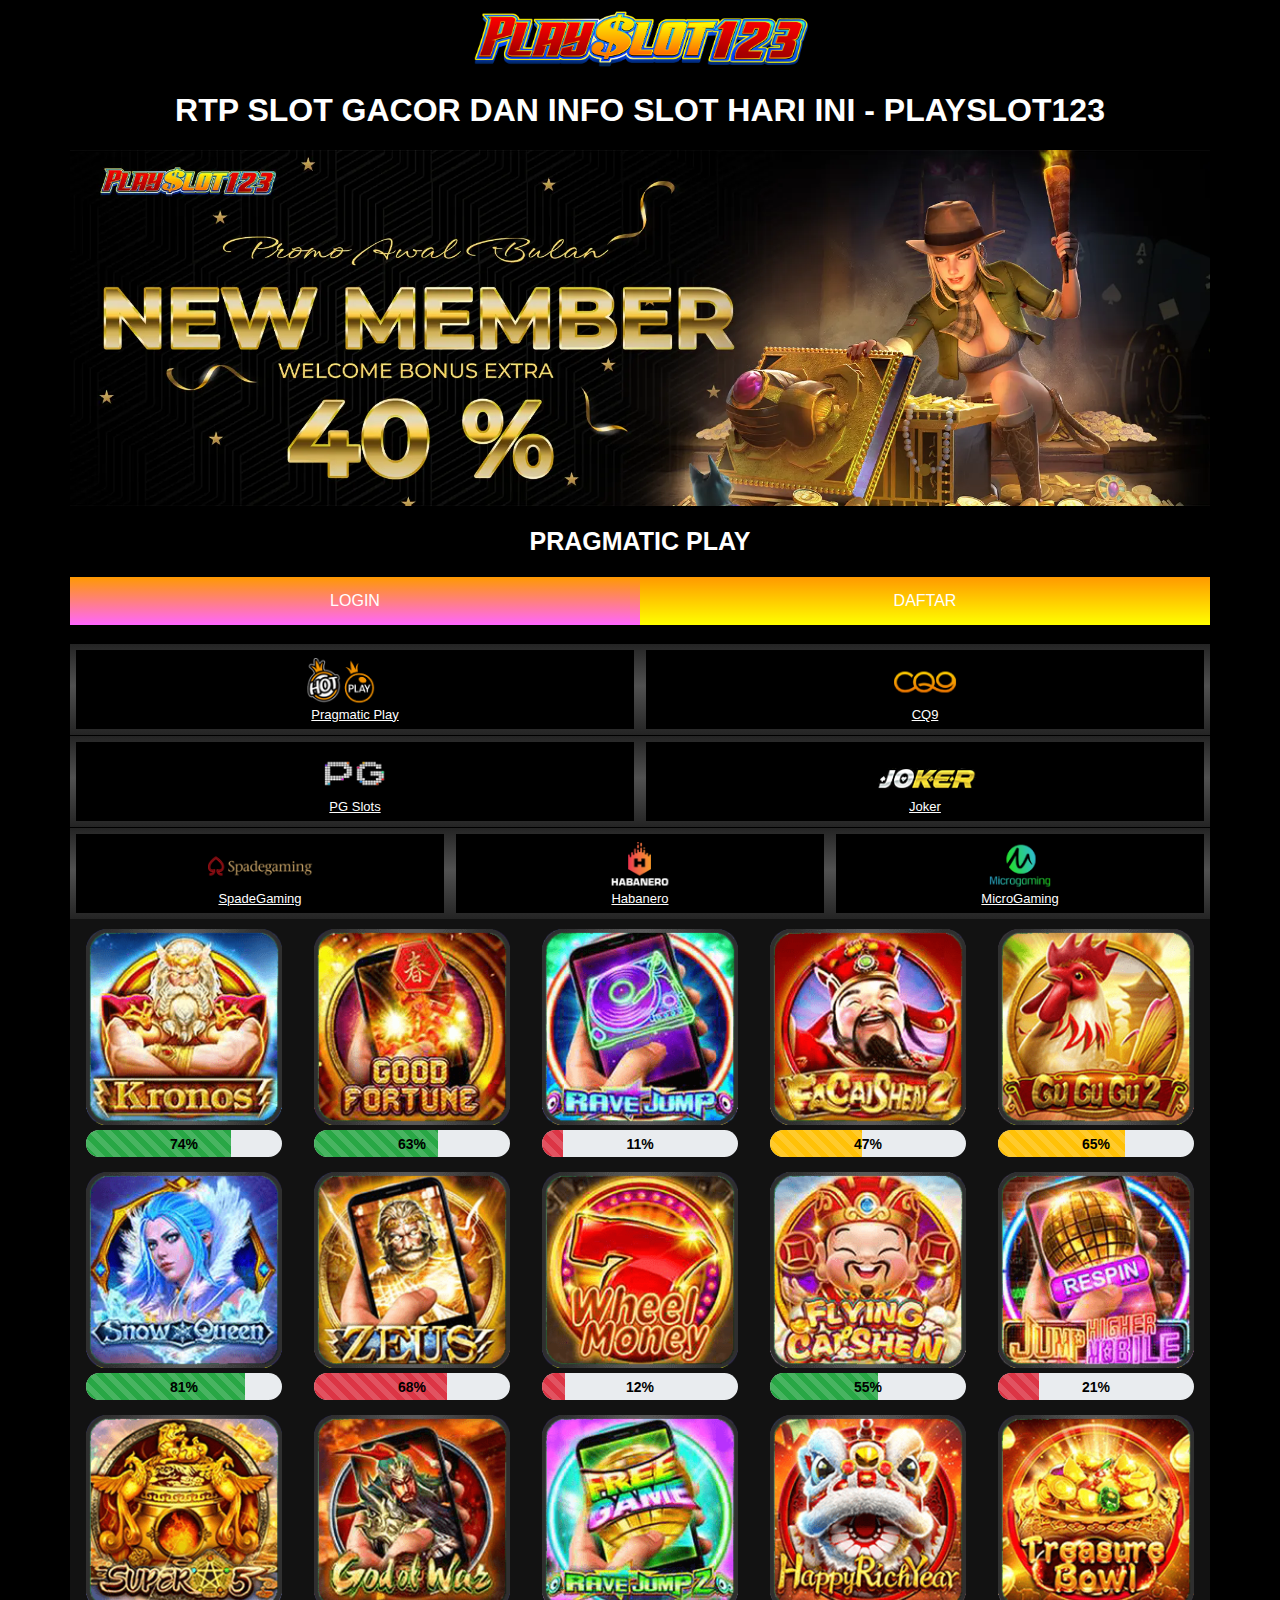
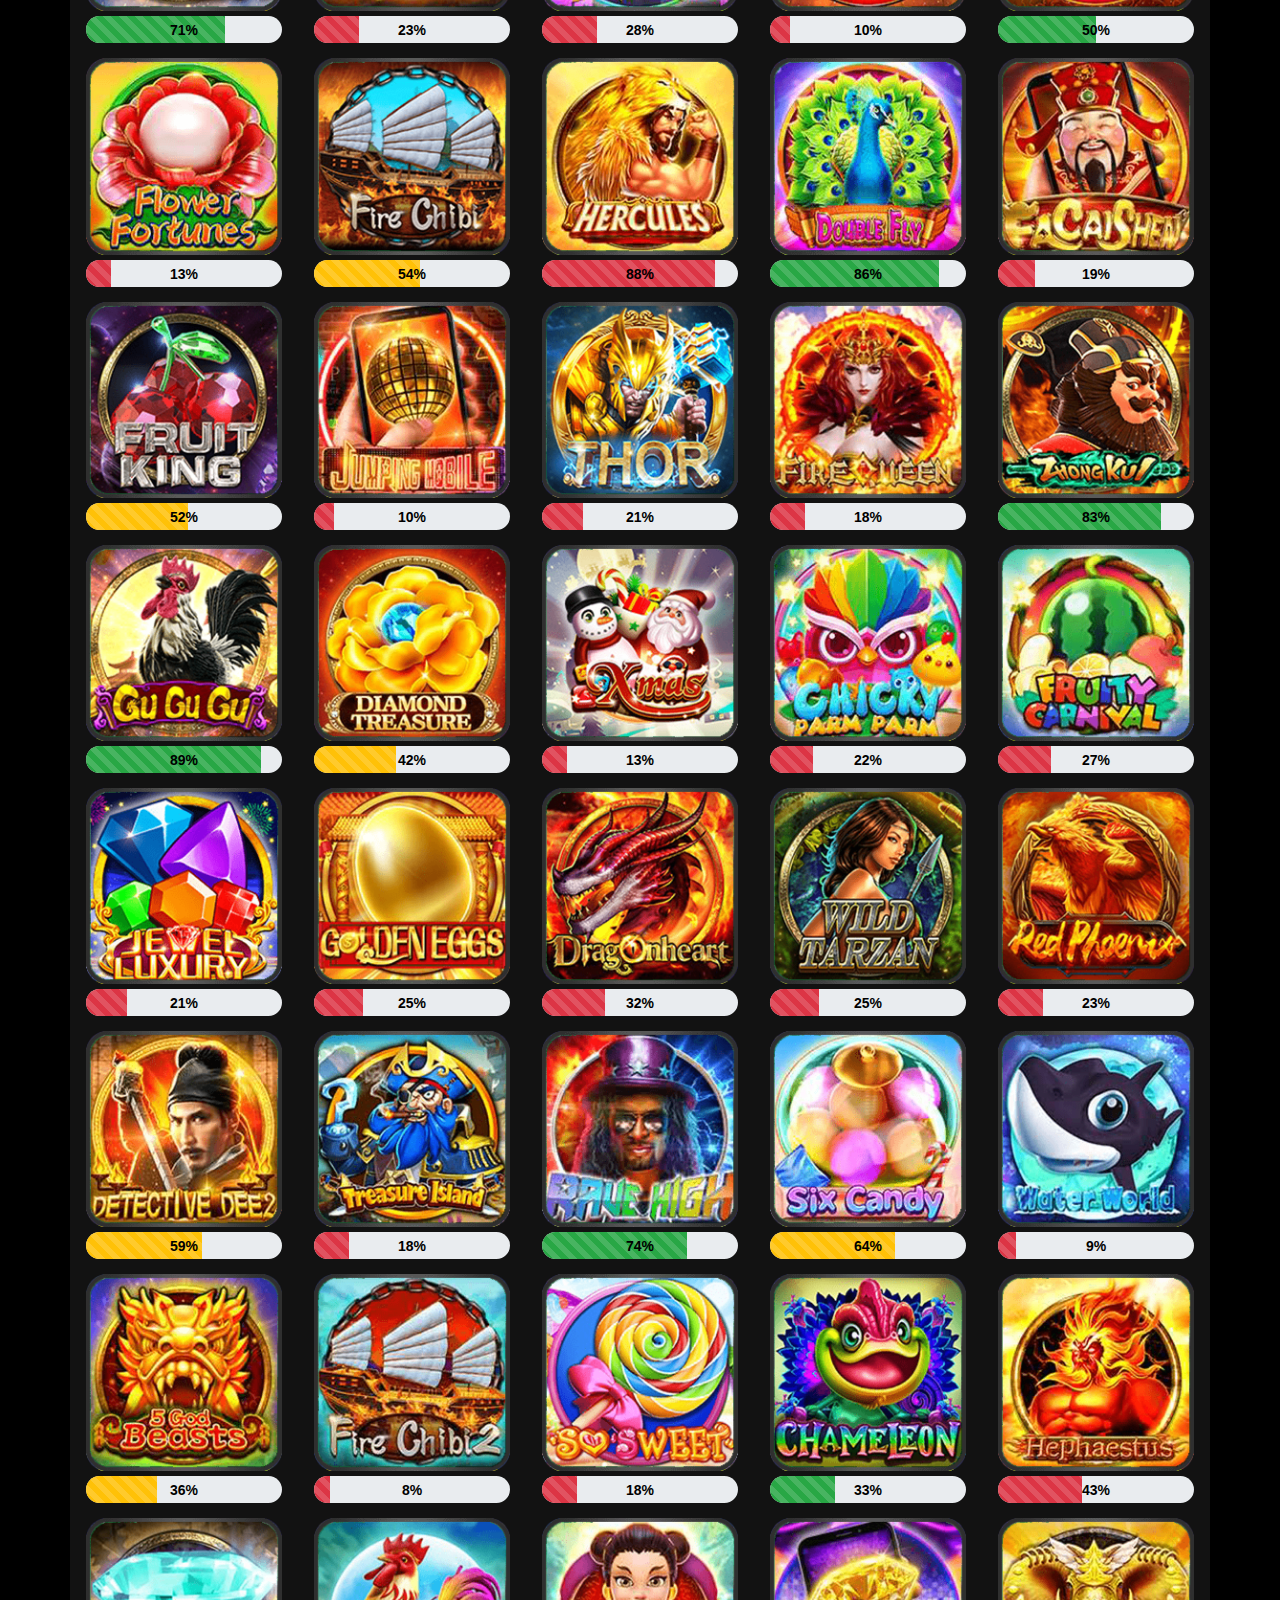
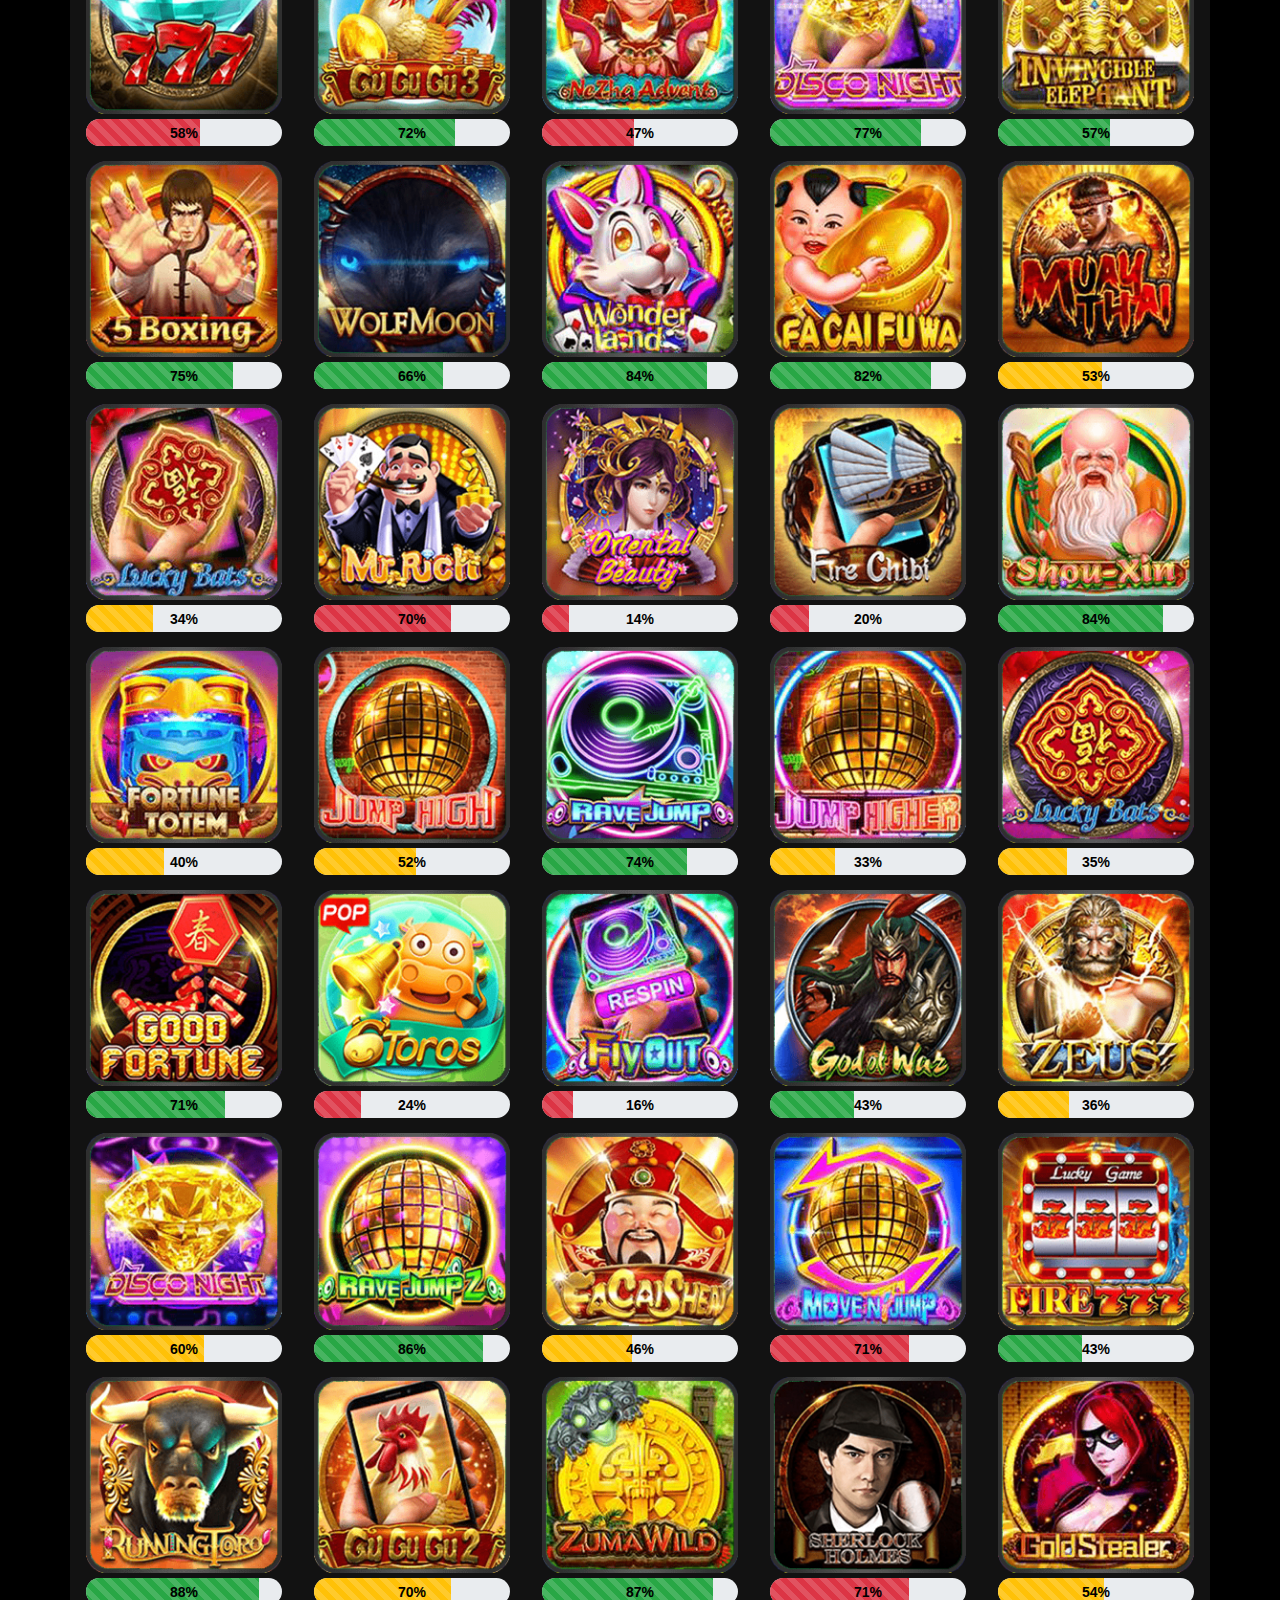
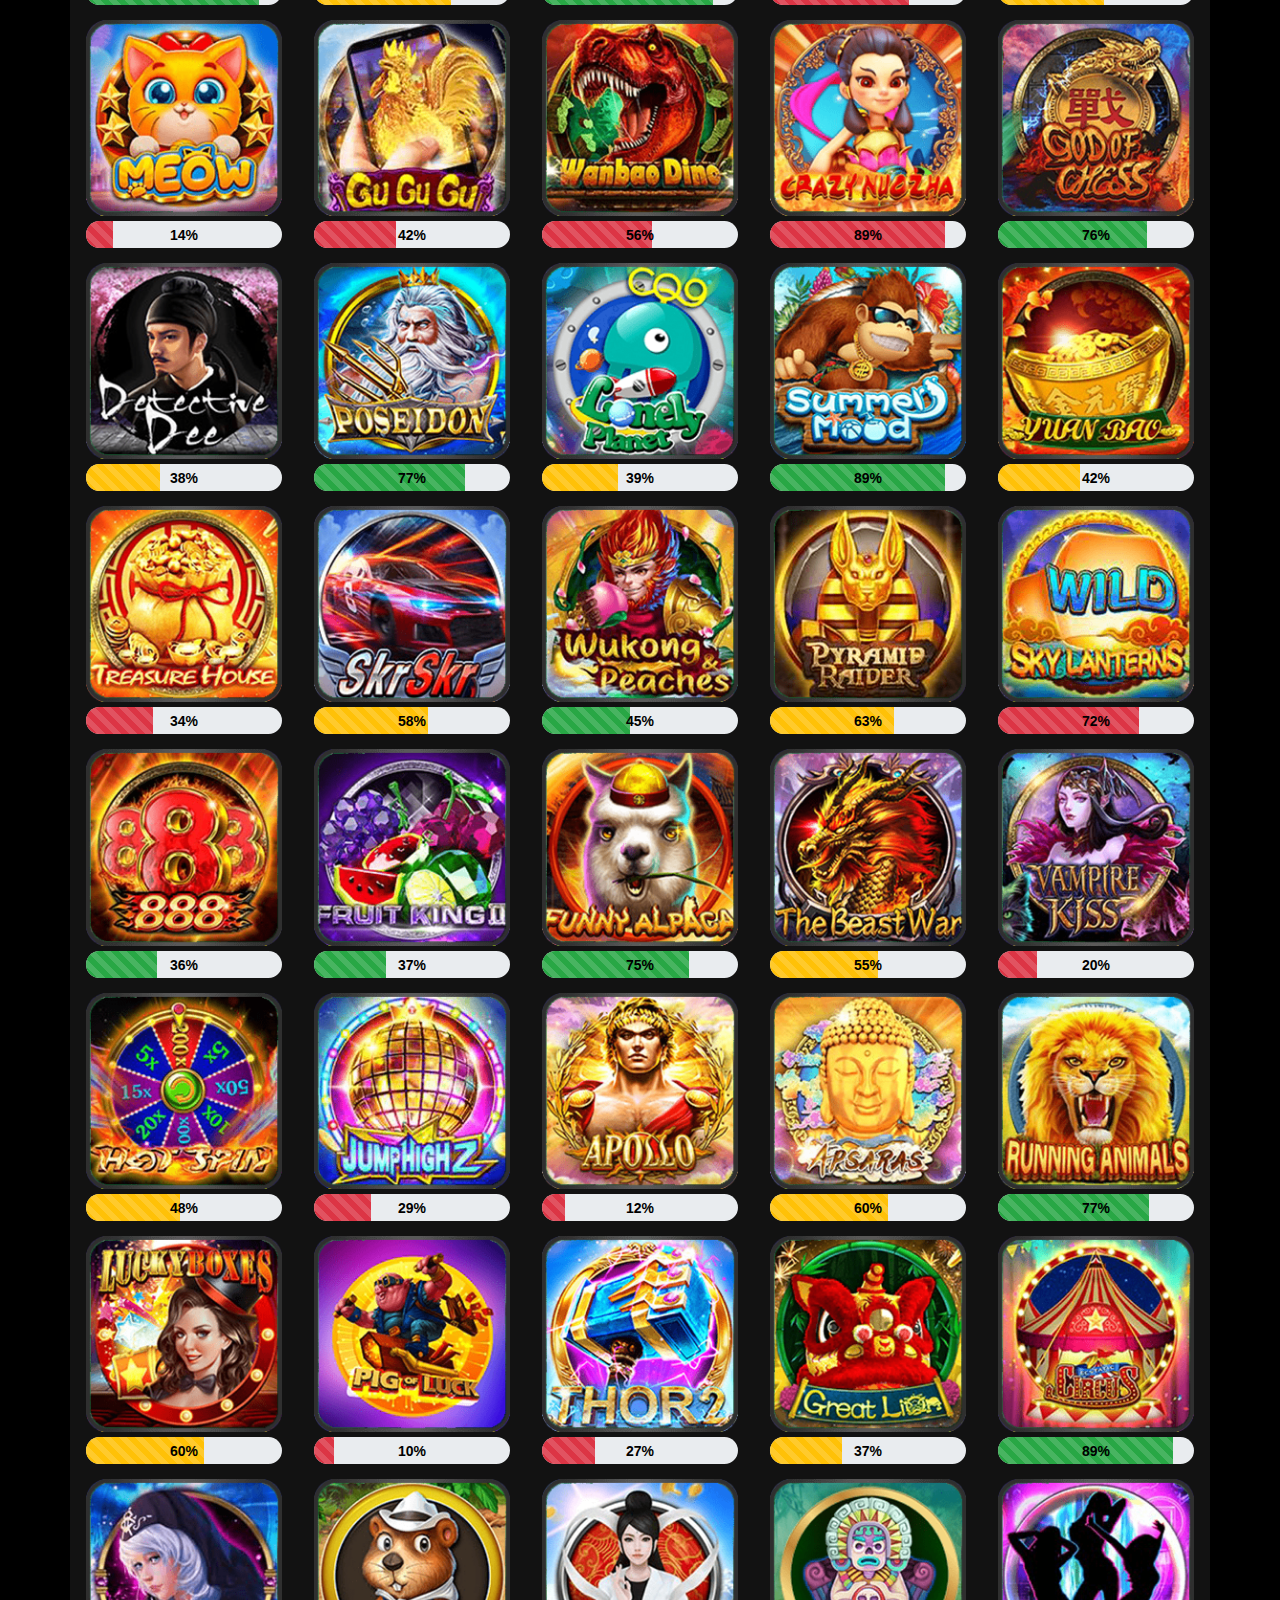
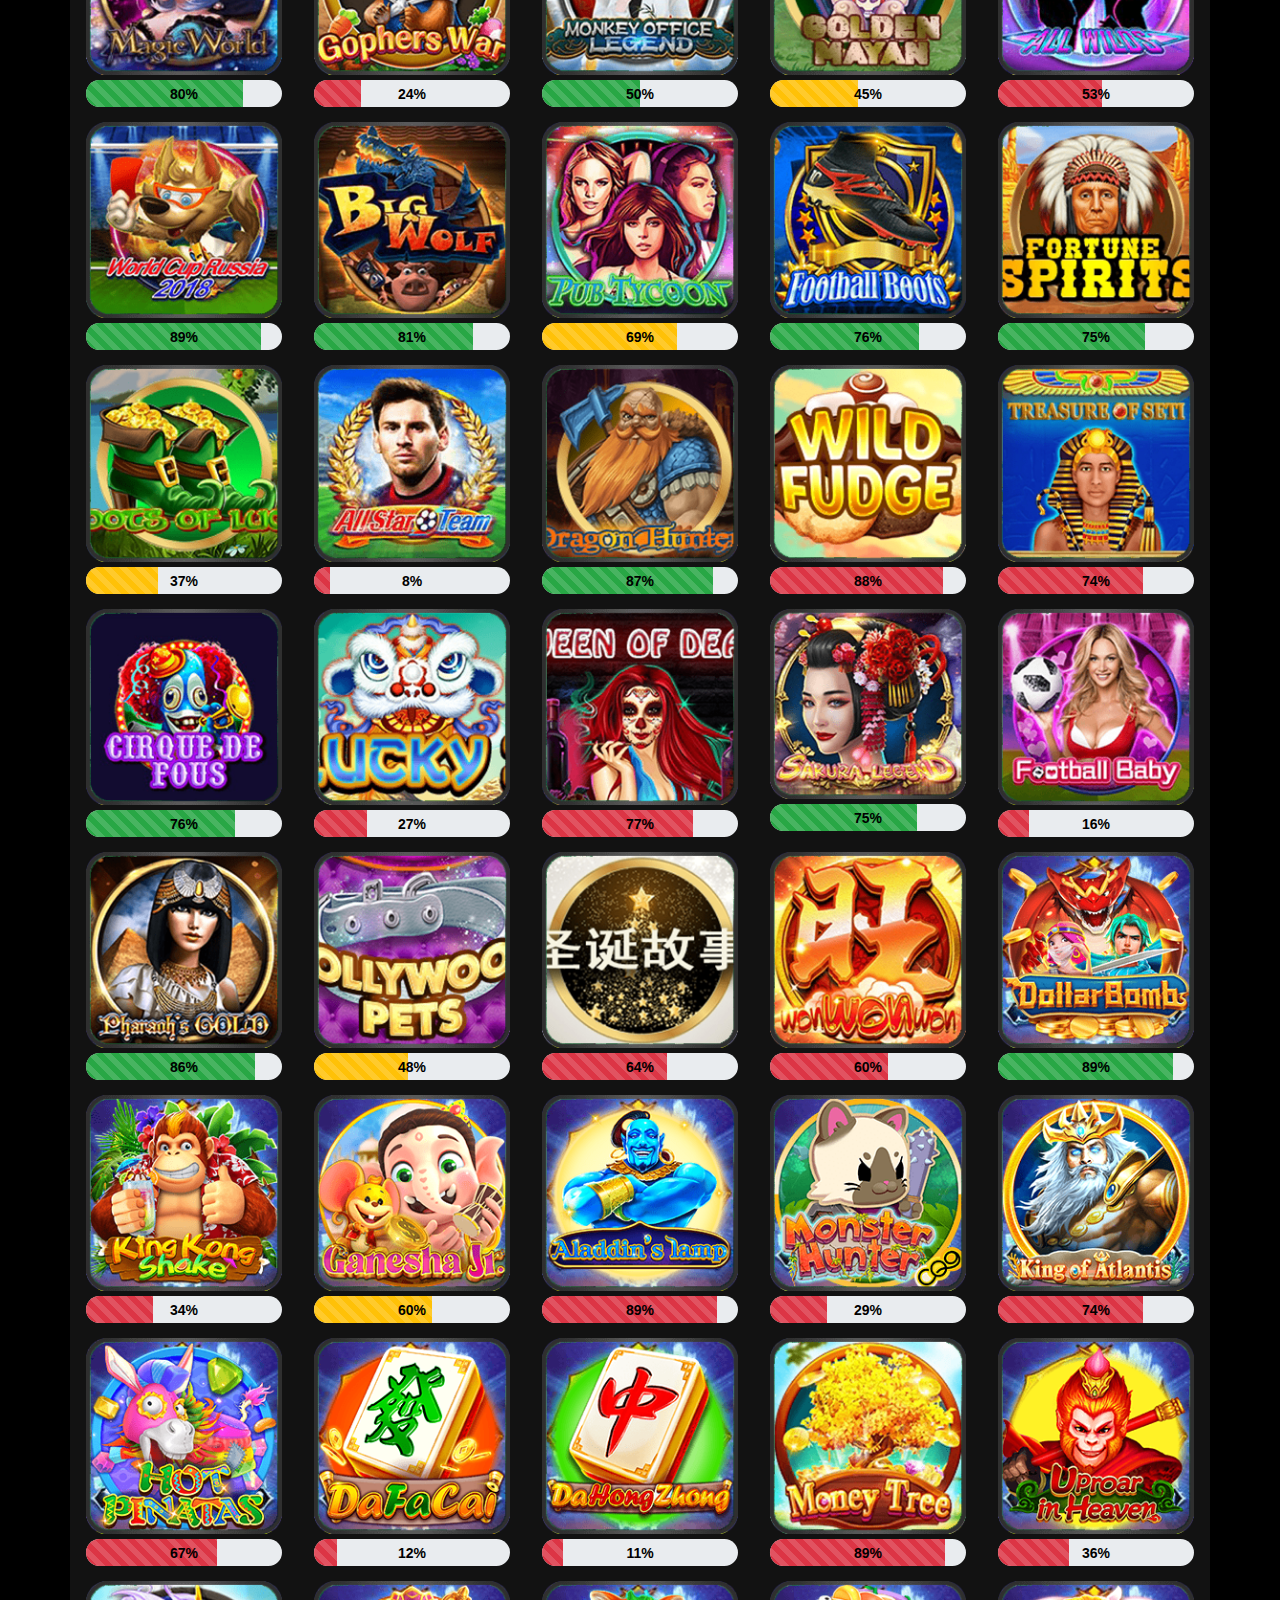
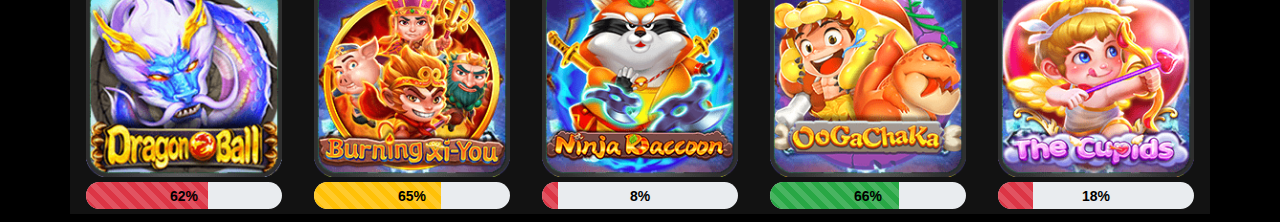
==== cq9.html @ cd973e3f "first commit" ====
<!DOCTYPE html>
<html ⚡ lang="en">
<head>
<meta charset="utf-8">
<meta name="viewport" content="width=device-width, initial-scale=1.0"> 
<meta name="description" content="RTP tertinggi dari PLAYSLOT123 dan bocoran slot gacor hari ini dengan game terlengkap dan update setiap hari.">
<meta name="keywords" content="PLAYSLOT123, rtp slot, info slot, bocoran slot, slot gacor, info slot gacor, bocoran slot hari ini, rtp slot tertinggi, agen slot,">
<script async src="https://cdn.ampproject.org/v0.js"></script>
<script async custom-element="amp-social-share" src="https://cdn.ampproject.org/v0/amp-social-share-0.1.js"></script>
<script async custom-element="amp-carousel" src="https://cdn.ampproject.org/v0/amp-carousel-0.1.js"></script>
<script async custom-element="amp-list" src="https://cdn.ampproject.org/v0/amp-list-0.1.js"></script>
<script async custom-template="amp-mustache" src="https://cdn.ampproject.org/v0/amp-mustache-0.2.js"></script>
<script async custom-element="amp-analytics" src="https://cdn.ampproject.org/v0/amp-analytics-0.1.js"></script>
<link rel="canonical" href="https://amp.dev/documentation/examples/news-publishing/recipe/index.html">
 
<title>RTP PLAYSLOT123 TERLENGKAP DAN INFO SLOT GACOR HARI INI</title>

<link rel="canonical" href="https://139.180.128.206/">
<link rel="shortcut icon" type="image/x-icon" href="assets/img/logobanner/favicon.webp">

<script src="js/jquery.min.js"></script>
<script src="js/popper.min.js"></script>
<link rel="stylesheet" href="css/playslot123.css">

<style>
        @keyframes slide-in {
            0% {
                top: -100%;
            }
            100% {
                top: 50%;
            }
        }
        .link-container {
    display: flex;
    justify-content: center;
    font-size: var(--x-large-font);
    padding: 0;
    width: 100%;
}
      .link-container a {
    width: 50%;
    text-align: center;
    padding: 15px 20px;
    text-transform: uppercase;
        color: #ffffff;
        text-decoration: none;
}
      .register-button {
    background-image: linear-gradient(rgb(255, 153, 0) 0%, rgb(255, 102, 255));
    background-color: initial;
}
      .login-button {
    background-image: linear-gradient(rgb(255, 153, 0) 0%, rgb(255, 255, 0));
    background-color: initial;
}
    </style><script async="" type="text/javascript" src="js/tracking.js"></script></head>

    
    <body>
        <div class="container">
            <div class="banner">
                        <center><img style="width: 30%" src="assets/img/logobanner/logoplayslot123.webp" alt="PLAYSLOT123"></center>
                </div>
            <h1 style="text-align: center; color: #fff">RTP SLOT GACOR DAN INFO SLOT HARI INI - PLAYSLOT123</h1>
            <div class="adv">
                <div class="banner">
                        <img style="width: 100%" src="assets/img/logobanner/NewMember40.webp" alt="slot gacor">
                </div>
            </div>
            <div class="title">
                <h2 style="font-size: 25px" class="title-text">PRAGMATIC PLAY</h2>
            </div>
            <div class="link-container container"> <a href="https://playslot123.xyz/" class="register-button">LOGIN</a> <a href="https://playslot123.xyz/account/register/slotno1" class="login-button">DAFTAR</a> </div><br>
            <section class="slot">
                <div class="slot-sidebar">
                    <ul class="slot-sidebar-nav">                        
                        <li>
                            <a class="btn-provider" href="https://139.180.128.206/">
                                <img style="width: auto; height: 50px" src="assets/img/logobanner/PP.webp" alt="RTP-Playslot123">
                                <p class="long">Pragmatic Play</p>
                                <p class="short">PP</p>
                            </a>
                        </li>                    
                        <li>
                            <a class="btn-provider" href="https://139.180.128.206/cq9/">
                                <img style="width: auto; height: 50px" src="assets/img/logobanner/SBOCQ9.webp" alt="RTP-Playslot123">
                                <p class="long">CQ9</p>
                                <p class="short">CQ9</p>
                            </a>
                        </li>
                                        
                        
                    </ul>
                </div>                             

              <div class="slot-sidebar">
                    <ul class="slot-sidebar-nav">      
                      <li>
                            <a class="btn-provider" href="https://139.180.128.206//pgsoft/">
                                <img style="width: auto; height: 50px" src="assets/img/logobanner/PGSOFT.webp" alt="RTP-Playslot123">
                                <p class="long">PG Slots</p>
                                <p class="short">PG</p>
                            </a>
                        </li>   
                                              <li>
                            <a class="btn-provider" href="https://139.180.128.206//joker/">
                                <img style="width: auto; height: 50px" src="assets/img/logobanner/JOKER.webp" alt="RTP-Playslot123">
                                <p class="long">Joker</p>
                                <p class="short">Joker</p>
                            </a>
                        </li>
                      
                                              
                    </ul>
                </div>
              <div class="slot-sidebar">
                    <ul class="slot-sidebar-nav">                  
                                             <li>
                            <a class="btn-provider" href="https://139.180.128.206//spadegaming/">
                                <img style="width: auto; height: 50px" src="assets/img/logobanner/SPADEGAMING.webp" alt="RTP-Playslot123">
                                <p class="long">SpadeGaming</p>
                                <p class="short">SG</p>
                            </a>
                        </li>
                      <li>
                            <a class="btn-provider" href="https://139.180.128.206//habanero/">
                                <img style="width: auto; height: 50px" src="assets/img/logobanner/HABANERO.webp" alt="RTP-Playslot123">
                                <p class="long">Habanero</p>
                                <p class="short">HB</p>
                            </a>
                        </li>
                      <li>
                            <a class="btn-provider" href="https://139.180.128.206//microgaming/">
                                <img style="width: auto; height: 50px" src="assets/img/logobanner/MICROGAMING.webp" alt="RTP-Playslot123">
                                <p class="long">MicroGaming</p>
                                <p class="short">MG</p>
                            </a>
                        </li>                        
                    </ul>
                </div>
             
              <div class="content">
                    <div class="wrapper">
                        <div class="card">
                            <div class="card-content">
                                <div class="hover-btn">
                                    <a class="play-btn" href="https://playslot123.xyz/game/cqn/3"> MAIN </a>
                                </div>
                                <a href="https://playslot123.xyz/game/cqn/3">
                                    <img class="img-zoom" src="assets/img/slotprovider/cq9/1.png" alt="" style="width: 90%; margin: 5px 0 5px 0">
                                </a>
                                <div style="z-index: 10" class="percent">
                                    <p id="percent-txt-1" style="z-index: 15">47%</p>
                                    <div id="percent-bar-1" class="percent-bar yellow" role="progressbar" aria-valuemin="0" aria-valuemax="100" aria-valuenow="47" style="width: 47%;"></div>
                                </div>
                            </div>
                        </div>
                        <div class="card">
                            <div class="card-content">
                                <div class="hover-btn">
                                    <a class="play-btn" href="https://playslot123.xyz/game/cqn/3"> MAIN </a>
                                </div>
                                <a href="https://playslot123.xyz/game/cqn/3">
                                    <img class="img-zoom" src="assets/img/slotprovider/cq9/2.png" alt="" style="width: 90%; margin: 5px 0 5px 0">
                                </a>
                                <div style="z-index: 10" class="percent">
                                    <p id="percent-txt-2" style="z-index: 15">90%</p>
                                    <div id="percent-bar-2" class="percent-bar green" role="progressbar" aria-valuemin="0" aria-valuemax="100" aria-valuenow="90" style="width: 90%;"></div>
                                </div>
                            </div>
                        </div>
                        <div class="card">
                            <div class="card-content">
                                <div class="hover-btn">
                                    <a class="play-btn" href="https://playslot123.xyz/game/cqn/3"> MAIN </a>
                                </div>
                                <a href="https://playslot123.xyz/game/cqn/3">
                                    <img class="img-zoom" src="assets/img/slotprovider/cq9/3.png" alt="" style="width: 90%; margin: 5px 0 5px 0">
                                </a>
                                <div style="z-index: 10" class="percent">
                                    <p id="percent-txt-3" style="z-index: 15">60%</p>
                                    <div id="percent-bar-3" class="percent-bar yellow" role="progressbar" aria-valuemin="0" aria-valuemax="100" aria-valuenow="60" style="width: 60%;"></div>
                                </div>
                            </div>
                        </div>
                        <div class="card">
                            <div class="card-content">
                                <div class="hover-btn">
                                    <a class="play-btn" href="https://playslot123.xyz/game/cqn/3"> MAIN </a>
                                </div>
                                <a href="https://playslot123.xyz/game/cqn/3">
                                    <img class="img-zoom" src="assets/img/slotprovider/cq9/4.png" alt="" style="width: 90%; margin: 5px 0 5px 0">
                                </a>
                                <div style="z-index: 10" class="percent">
                                    <p id="percent-txt-4" style="z-index: 15">47%</p>
                                    <div id="percent-bar-4" class="percent-bar yellow" role="progressbar" aria-valuemin="0" aria-valuemax="100" aria-valuenow="47" style="width: 47%;"></div>
                                </div>
                            </div>
                        </div>
                        <div class="card">
                            <div class="card-content">
                                <div class="hover-btn">
                                    <a class="play-btn" href="https://playslot123.xyz/game/cqn/3"> MAIN </a>
                                </div>
                                <a href="https://playslot123.xyz/game/cqn/3">
                                    <img class="img-zoom" src="assets/img/slotprovider/cq9/5.png" alt="" style="width: 90%; margin: 5px 0 5px 0">
                                </a>
                                <div style="z-index: 10" class="percent">
                                    <p id="percent-txt-5" style="z-index: 15">62%</p>
                                    <div id="percent-bar-5" class="percent-bar yellow" role="progressbar" aria-valuemin="0" aria-valuemax="100" aria-valuenow="62" style="width: 62%;"></div>
                                </div>
                            </div>
                        </div>
                        <div class="card">
                            <div class="card-content">
                                <div class="hover-btn">
                                    <a class="play-btn" href="https://playslot123.xyz/game/cqn/3"> MAIN </a>
                                </div>
                                <a href="https://playslot123.xyz/game/cqn/3">
                                    <img class="img-zoom" src="assets/img/slotprovider/cq9/6.png" alt="" style="width: 90%; margin: 5px 0 5px 0">
                                </a>
                                <div style="z-index: 10" class="percent">
                                    <p id="percent-txt-6" style="z-index: 15">61%</p>
                                    <div id="percent-bar-6" class="percent-bar yellow" role="progressbar" aria-valuemin="0" aria-valuemax="100" aria-valuenow="61" style="width: 61%;"></div>
                                </div>
                            </div>
                        </div>
                        <div class="card">
                            <div class="card-content">
                                <div class="hover-btn">
                                    <a class="play-btn" href="https://playslot123.xyz/game/cqn/3"> MAIN </a>
                                </div>
                                <a href="https://playslot123.xyz/game/cqn/3">
                                    <img class="img-zoom" src="assets/img/slotprovider/cq9/7.png" alt="" style="width: 90%; margin: 5px 0 5px 0">
                                </a>
                                <div style="z-index: 10" class="percent">
                                    <p id="percent-txt-7" style="z-index: 15">24%</p>
                                    <div id="percent-bar-7" class="percent-bar red" role="progressbar" aria-valuemin="0" aria-valuemax="100" aria-valuenow="24" style="width: 24%;"></div>
                                </div>
                            </div>
                        </div>
                        <div class="card">
                            <div class="card-content">
                                <div class="hover-btn">
                                    <a class="play-btn" href="https://playslot123.xyz/game/cqn/3"> MAIN </a>
                                </div>
                                <a href="https://playslot123.xyz/game/cqn/3">
                                    <img class="img-zoom" src="assets/img/slotprovider/cq9/8.png" alt="" style="width: 90%; margin: 5px 0 5px 0">
                                </a>
                                <div style="z-index: 10" class="percent">
                                    <p id="percent-txt-8" style="z-index: 15">71%</p>
                                    <div id="percent-bar-8" class="percent-bar green" role="progressbar" aria-valuemin="0" aria-valuemax="100" aria-valuenow="71" style="width: 71%;"></div>
                                </div>
                            </div>
                        </div>
                        <div class="card">
                            <div class="card-content">
                                <div class="hover-btn">
                                    <a class="play-btn" href="https://playslot123.xyz/game/cqn/3"> MAIN </a>
                                </div>
                                <a href="https://playslot123.xyz/game/cqn/3">
                                    <img class="img-zoom" src="assets/img/slotprovider/cq9/9.png" alt="" style="width: 90%; margin: 5px 0 5px 0">
                                </a>
                                <div style="z-index: 10" class="percent">
                                    <p id="percent-txt-9" style="z-index: 15">86%</p>
                                    <div id="percent-bar-9" class="percent-bar green" role="progressbar" aria-valuemin="0" aria-valuemax="100" aria-valuenow="86" style="width: 86%;"></div>
                                </div>
                            </div>
                        </div>
                        <div class="card">
                            <div class="card-content">
                                <div class="hover-btn">
                                    <a class="play-btn" href="https://playslot123.xyz/game/cqn/3"> MAIN </a>
                                </div>
                                <a href="https://playslot123.xyz/game/cqn/3">
                                    <img class="img-zoom" src="assets/img/slotprovider/cq9/10.png" alt="" style="width: 90%; margin: 5px 0 5px 0">
                                </a>
                                <div style="z-index: 10" class="percent">
                                    <p id="percent-txt-10" style="z-index: 15">10%</p>
                                    <div id="percent-bar-10" class="percent-bar red" role="progressbar" aria-valuemin="0" aria-valuemax="100" aria-valuenow="10" style="width: 10%;"></div>
                                </div>
                            </div>
                        </div>
                        <div class="card">
                            <div class="card-content">
                                <div class="hover-btn">
                                    <a class="play-btn" href="https://playslot123.xyz/game/cqn/3"> MAIN </a>
                                </div>
                                <a href="https://playslot123.xyz/game/cqn/3">
                                    <img class="img-zoom" src="assets/img/slotprovider/cq9/11.png" alt="" style="width: 90%; margin: 5px 0 5px 0">
                                </a>
                                <div style="z-index: 10" class="percent">
                                    <p id="percent-txt-11" style="z-index: 15">54%</p>
                                    <div id="percent-bar-11" class="percent-bar yellow" role="progressbar" aria-valuemin="0" aria-valuemax="100" aria-valuenow="54" style="width: 54%;"></div>
                                </div>
                            </div>
                        </div>
                        <div class="card">
                            <div class="card-content">
                                <div class="hover-btn">
                                    <a class="play-btn" href="https://playslot123.xyz/game/cqn/3"> MAIN </a>
                                </div>
                                <a href="https://playslot123.xyz/game/cqn/3">
                                    <img class="img-zoom" src="assets/img/slotprovider/cq9/12.png" alt="" style="width: 90%; margin: 5px 0 5px 0">
                                </a>
                                <div style="z-index: 10" class="percent">
                                    <p id="percent-txt-12" style="z-index: 15">81%</p>
                                    <div id="percent-bar-12" class="percent-bar green" role="progressbar" aria-valuemin="0" aria-valuemax="100" aria-valuenow="81" style="width: 81%;"></div>
                                </div>
                            </div>
                        </div>
                        <div class="card">
                            <div class="card-content">
                                <div class="hover-btn">
                                    <a class="play-btn" href="https://playslot123.xyz/game/cqn/3"> MAIN </a>
                                </div>
                                <a href="https://playslot123.xyz/game/cqn/3">
                                    <img class="img-zoom" src="assets/img/slotprovider/cq9/13.png" alt="" style="width: 90%; margin: 5px 0 5px 0">
                                </a>
                                <div style="z-index: 10" class="percent">
                                    <p id="percent-txt-13" style="z-index: 15">84%</p>
                                    <div id="percent-bar-13" class="percent-bar green" role="progressbar" aria-valuemin="0" aria-valuemax="100" aria-valuenow="84" style="width: 84%;"></div>
                                </div>
                            </div>
                        </div>
                        <div class="card">
                            <div class="card-content">
                                <div class="hover-btn">
                                    <a class="play-btn" href="https://playslot123.xyz/game/cqn/3"> MAIN </a>
                                </div>
                                <a href="https://playslot123.xyz/game/cqn/3">
                                    <img class="img-zoom" src="assets/img/slotprovider/cq9/14.png" alt="" style="width: 90%; margin: 5px 0 5px 0">
                                </a>
                                <div style="z-index: 10" class="percent">
                                    <p id="percent-txt-14" style="z-index: 15">70%</p>
                                    <div id="percent-bar-14" class="percent-bar yellow" role="progressbar" aria-valuemin="0" aria-valuemax="100" aria-valuenow="70" style="width: 70%;"></div>
                                </div>
                            </div>
                        </div>
                        <div class="card">
                            <div class="card-content">
                                <div class="hover-btn">
                                    <a class="play-btn" href="https://playslot123.xyz/game/cqn/3"> MAIN </a>
                                </div>
                                <a href="https://playslot123.xyz/game/cqn/3">
                                    <img class="img-zoom" src="assets/img/slotprovider/cq9/15.png" alt="" style="width: 90%; margin: 5px 0 5px 0">
                                </a>
                                <div style="z-index: 10" class="percent">
                                    <p id="percent-txt-15" style="z-index: 15">72%</p>
                                    <div id="percent-bar-15" class="percent-bar green" role="progressbar" aria-valuemin="0" aria-valuemax="100" aria-valuenow="72" style="width: 72%;"></div>
                                </div>
                            </div>
                        </div>
                        <div class="card">
                            <div class="card-content">
                                <div class="hover-btn">
                                    <a class="play-btn" href="https://playslot123.xyz/game/cqn/3"> MAIN </a>
                                </div>
                                <a href="https://playslot123.xyz/game/cqn/3">
                                    <img class="img-zoom" src="assets/img/slotprovider/cq9/16.png" alt="" style="width: 90%; margin: 5px 0 5px 0">
                                </a>
                                <div style="z-index: 10" class="percent">
                                    <p id="percent-txt-16" style="z-index: 15">22%</p>
                                    <div id="percent-bar-16" class="percent-bar red" role="progressbar" aria-valuemin="0" aria-valuemax="100" aria-valuenow="22" style="width: 22%;"></div>
                                </div>
                            </div>
                        </div>
                        <div class="card">
                            <div class="card-content">
                                <div class="hover-btn">
                                    <a class="play-btn" href="https://playslot123.xyz/game/cqn/3"> MAIN </a>
                                </div>
                                <a href="https://playslot123.xyz/game/cqn/3">
                                    <img class="img-zoom" src="assets/img/slotprovider/cq9/17.png" alt="" style="width: 90%; margin: 5px 0 5px 0">
                                </a>
                                <div style="z-index: 10" class="percent">
                                    <p id="percent-txt-17" style="z-index: 15">41%</p>
                                    <div id="percent-bar-17" class="percent-bar yellow" role="progressbar" aria-valuemin="0" aria-valuemax="100" aria-valuenow="41" style="width: 41%;"></div>
                                </div>
                            </div>
                        </div>
                        <div class="card">
                            <div class="card-content">
                                <div class="hover-btn">
                                    <a class="play-btn" href="https://playslot123.xyz/game/cqn/3"> MAIN </a>
                                </div>
                                <a href="https://playslot123.xyz/game/cqn/3">
                                    <img class="img-zoom" src="assets/img/slotprovider/cq9/18.png" alt="" style="width: 90%; margin: 5px 0 5px 0">
                                </a>
                                <div style="z-index: 10" class="percent">
                                    <p id="percent-txt-18" style="z-index: 15">8%</p>
                                    <div id="percent-bar-18" class="percent-bar red" role="progressbar" aria-valuemin="0" aria-valuemax="100" aria-valuenow="8" style="width: 8%;"></div>
                                </div>
                            </div>
                        </div>
                        <div class="card">
                            <div class="card-content">
                                <div class="hover-btn">
                                    <a class="play-btn" href="https://playslot123.xyz/game/cqn/3"> MAIN </a>
                                </div>
                                <a href="https://playslot123.xyz/game/cqn/3">
                                    <img class="img-zoom" src="assets/img/slotprovider/cq9/19.png" alt="" style="width: 90%; margin: 5px 0 5px 0">
                                </a>
                                <div style="z-index: 10" class="percent">
                                    <p id="percent-txt-19" style="z-index: 15">50%</p>
                                    <div id="percent-bar-19" class="percent-bar yellow" role="progressbar" aria-valuemin="0" aria-valuemax="100" aria-valuenow="50" style="width: 50%;"></div>
                                </div>
                            </div>
                        </div>
                        <div class="card">
                            <div class="card-content">
                                <div class="hover-btn">
                                    <a class="play-btn" href="https://playslot123.xyz/game/cqn/3"> MAIN </a>
                                </div>
                                <a href="https://playslot123.xyz/game/cqn/3">
                                    <img class="img-zoom" src="assets/img/slotprovider/cq9/20.png" alt="" style="width: 90%; margin: 5px 0 5px 0">
                                </a>
                                <div style="z-index: 10" class="percent">
                                    <p id="percent-txt-20" style="z-index: 15">21%</p>
                                    <div id="percent-bar-20" class="percent-bar red" role="progressbar" aria-valuemin="0" aria-valuemax="100" aria-valuenow="21" style="width: 21%;"></div>
                                </div>
                            </div>
                        </div>
                        <div class="card">
                            <div class="card-content">
                                <div class="hover-btn">
                                    <a class="play-btn" href="https://playslot123.xyz/game/cqn/3"> MAIN </a>
                                </div>
                                <a href="https://playslot123.xyz/game/cqn/3">
                                    <img class="img-zoom" src="assets/img/slotprovider/cq9/21.png" alt="" style="width: 90%; margin: 5px 0 5px 0">
                                </a>
                                <div style="z-index: 10" class="percent">
                                    <p id="percent-txt-21" style="z-index: 15">38%</p>
                                    <div id="percent-bar-21" class="percent-bar yellow" role="progressbar" aria-valuemin="0" aria-valuemax="100" aria-valuenow="38" style="width: 38%;"></div>
                                </div>
                            </div>
                        </div>
                        <div class="card">
                            <div class="card-content">
                                <div class="hover-btn">
                                    <a class="play-btn" href="https://playslot123.xyz/game/cqn/3"> MAIN </a>
                                </div>
                                <a href="https://playslot123.xyz/game/cqn/3">
                                    <img class="img-zoom" src="assets/img/slotprovider/cq9/22.png" alt="" style="width: 90%; margin: 5px 0 5px 0">
                                </a>
                                <div style="z-index: 10" class="percent">
                                    <p id="percent-txt-22" style="z-index: 15">53%</p>
                                    <div id="percent-bar-22" class="percent-bar yellow" role="progressbar" aria-valuemin="0" aria-valuemax="100" aria-valuenow="53" style="width: 53%;"></div>
                                </div>
                            </div>
                        </div>
                        <div class="card">
                            <div class="card-content">
                                <div class="hover-btn">
                                    <a class="play-btn" href="https://playslot123.xyz/game/cqn/3"> MAIN </a>
                                </div>
                                <a href="https://playslot123.xyz/game/cqn/3">
                                    <img class="img-zoom" src="assets/img/slotprovider/cq9/23.png" alt="" style="width: 90%; margin: 5px 0 5px 0">
                                </a>
                                <div style="z-index: 10" class="percent">
                                    <p id="percent-txt-23" style="z-index: 15">25%</p>
                                    <div id="percent-bar-23" class="percent-bar red" role="progressbar" aria-valuemin="0" aria-valuemax="100" aria-valuenow="25" style="width: 25%;"></div>
                                </div>
                            </div>
                        </div>
                        <div class="card">
                            <div class="card-content">
                                <div class="hover-btn">
                                    <a class="play-btn" href="https://playslot123.xyz/game/cqn/3"> MAIN </a>
                                </div>
                                <a href="https://playslot123.xyz/game/cqn/3">
                                    <img class="img-zoom" src="assets/img/slotprovider/cq9/24.png" alt="" style="width: 90%; margin: 5px 0 5px 0">
                                </a>
                                <div style="z-index: 10" class="percent">
                                    <p id="percent-txt-24" style="z-index: 15">80%</p>
                                    <div id="percent-bar-24" class="percent-bar green" role="progressbar" aria-valuemin="0" aria-valuemax="100" aria-valuenow="80" style="width: 80%;"></div>
                                </div>
                            </div>
                        </div>
                        <div class="card">
                            <div class="card-content">
                                <div class="hover-btn">
                                    <a class="play-btn" href="https://playslot123.xyz/game/cqn/3"> MAIN </a>
                                </div>
                                <a href="https://playslot123.xyz/game/cqn/3">
                                    <img class="img-zoom" src="assets/img/slotprovider/cq9/25.png" alt="" style="width: 90%; margin: 5px 0 5px 0">
                                </a>
                                <div style="z-index: 10" class="percent">
                                    <p id="percent-txt-25" style="z-index: 15">78%</p>
                                    <div id="percent-bar-25" class="percent-bar green" role="progressbar" aria-valuemin="0" aria-valuemax="100" aria-valuenow="78" style="width: 78%;"></div>
                                </div>
                            </div>
                        </div>
                        <div class="card">
                            <div class="card-content">
                                <div class="hover-btn">
                                    <a class="play-btn" href="https://playslot123.xyz/game/cqn/3"> MAIN </a>
                                </div>
                                <a href="https://playslot123.xyz/game/cqn/3">
                                    <img class="img-zoom" src="assets/img/slotprovider/cq9/26.png" alt="" style="width: 90%; margin: 5px 0 5px 0">
                                </a>
                                <div style="z-index: 10" class="percent">
                                    <p id="percent-txt-26" style="z-index: 15">51%</p>
                                    <div id="percent-bar-26" class="percent-bar yellow" role="progressbar" aria-valuemin="0" aria-valuemax="100" aria-valuenow="51" style="width: 51%;"></div>
                                </div>
                            </div>
                        </div>
                        <div class="card">
                            <div class="card-content">
                                <div class="hover-btn">
                                    <a class="play-btn" href="https://playslot123.xyz/game/cqn/3"> MAIN </a>
                                </div>
                                <a href="https://playslot123.xyz/game/cqn/3">
                                    <img class="img-zoom" src="assets/img/slotprovider/cq9/27.png" alt="" style="width: 90%; margin: 5px 0 5px 0">
                                </a>
                                <div style="z-index: 10" class="percent">
                                    <p id="percent-txt-27" style="z-index: 15">35%</p>
                                    <div id="percent-bar-27" class="percent-bar yellow" role="progressbar" aria-valuemin="0" aria-valuemax="100" aria-valuenow="35" style="width: 35%;"></div>
                                </div>
                            </div>
                        </div>
                        <div class="card">
                            <div class="card-content">
                                <div class="hover-btn">
                                    <a class="play-btn" href="https://playslot123.xyz/game/cqn/3"> MAIN </a>
                                </div>
                                <a href="https://playslot123.xyz/game/cqn/3">
                                    <img class="img-zoom" src="assets/img/slotprovider/cq9/28.png" alt="" style="width: 90%; margin: 5px 0 5px 0">
                                </a>
                                <div style="z-index: 10" class="percent">
                                    <p id="percent-txt-28" style="z-index: 15">47%</p>
                                    <div id="percent-bar-28" class="percent-bar yellow" role="progressbar" aria-valuemin="0" aria-valuemax="100" aria-valuenow="47" style="width: 47%;"></div>
                                </div>
                            </div>
                        </div>
                        <div class="card">
                            <div class="card-content">
                                <div class="hover-btn">
                                    <a class="play-btn" href="https://playslot123.xyz/game/cqn/3"> MAIN </a>
                                </div>
                                <a href="https://playslot123.xyz/game/cqn/3">
                                    <img class="img-zoom" src="assets/img/slotprovider/cq9/29.png" alt="" style="width: 90%; margin: 5px 0 5px 0">
                                </a>
                                <div style="z-index: 10" class="percent">
                                    <p id="percent-txt-29" style="z-index: 15">67%</p>
                                    <div id="percent-bar-29" class="percent-bar yellow" role="progressbar" aria-valuemin="0" aria-valuemax="100" aria-valuenow="67" style="width: 67%;"></div>
                                </div>
                            </div>
                        </div>
                        <div class="card">
                            <div class="card-content">
                                <div class="hover-btn">
                                    <a class="play-btn" href="https://playslot123.xyz/game/cqn/3"> MAIN </a>
                                </div>
                                <a href="https://playslot123.xyz/game/cqn/3">
                                    <img class="img-zoom" src="assets/img/slotprovider/cq9/30.png" alt="" style="width: 90%; margin: 5px 0 5px 0">
                                </a>
                                <div style="z-index: 10" class="percent">
                                    <p id="percent-txt-30" style="z-index: 15">12%</p>
                                    <div id="percent-bar-30" class="percent-bar red" role="progressbar" aria-valuemin="0" aria-valuemax="100" aria-valuenow="12" style="width: 12%;"></div>
                                </div>
                            </div>
                        </div>
                        <div class="card">
                            <div class="card-content">
                                <div class="hover-btn">
                                    <a class="play-btn" href="https://playslot123.xyz/game/cqn/3"> MAIN </a>
                                </div>
                                <a href="https://playslot123.xyz/game/cqn/3">
                                    <img class="img-zoom" src="assets/img/slotprovider/cq9/31.png" alt="" style="width: 90%; margin: 5px 0 5px 0">
                                </a>
                                <div style="z-index: 10" class="percent">
                                    <p id="percent-txt-31" style="z-index: 15">8%</p>
                                    <div id="percent-bar-31" class="percent-bar red" role="progressbar" aria-valuemin="0" aria-valuemax="100" aria-valuenow="8" style="width: 8%;"></div>
                                </div>
                            </div>
                        </div>
                        <div class="card">
                            <div class="card-content">
                                <div class="hover-btn">
                                    <a class="play-btn" href="https://playslot123.xyz/game/cqn/3"> MAIN </a>
                                </div>
                                <a href="https://playslot123.xyz/game/cqn/3">
                                    <img class="img-zoom" src="assets/img/slotprovider/cq9/32.png" alt="" style="width: 90%; margin: 5px 0 5px 0">
                                </a>
                                <div style="z-index: 10" class="percent">
                                    <p id="percent-txt-32" style="z-index: 15">12%</p>
                                    <div id="percent-bar-32" class="percent-bar red" role="progressbar" aria-valuemin="0" aria-valuemax="100" aria-valuenow="12" style="width: 12%;"></div>
                                </div>
                            </div>
                        </div>
                        <div class="card">
                            <div class="card-content">
                                <div class="hover-btn">
                                    <a class="play-btn" href="https://playslot123.xyz/game/cqn/3"> MAIN </a>
                                </div>
                                <a href="https://playslot123.xyz/game/cqn/3">
                                    <img class="img-zoom" src="assets/img/slotprovider/cq9/33.png" alt="" style="width: 90%; margin: 5px 0 5px 0">
                                </a>
                                <div style="z-index: 10" class="percent">
                                    <p id="percent-txt-33" style="z-index: 15">22%</p>
                                    <div id="percent-bar-33" class="percent-bar red" role="progressbar" aria-valuemin="0" aria-valuemax="100" aria-valuenow="22" style="width: 22%;"></div>
                                </div>
                            </div>
                        </div>
                        <div class="card">
                            <div class="card-content">
                                <div class="hover-btn">
                                    <a class="play-btn" href="https://playslot123.xyz/game/cqn/3"> MAIN </a>
                                </div>
                                <a href="https://playslot123.xyz/game/cqn/3">
                                    <img class="img-zoom" src="assets/img/slotprovider/cq9/34.png" alt="" style="width: 90%; margin: 5px 0 5px 0">
                                </a>
                                <div style="z-index: 10" class="percent">
                                    <p id="percent-txt-34" style="z-index: 15">29%</p>
                                    <div id="percent-bar-34" class="percent-bar red" role="progressbar" aria-valuemin="0" aria-valuemax="100" aria-valuenow="29" style="width: 29%;"></div>
                                </div>
                            </div>
                        </div>
                        <div class="card">
                            <div class="card-content">
                                <div class="hover-btn">
                                    <a class="play-btn" href="https://playslot123.xyz/game/cqn/3"> MAIN </a>
                                </div>
                                <a href="https://playslot123.xyz/game/cqn/3">
                                    <img class="img-zoom" src="assets/img/slotprovider/cq9/35.png" alt="" style="width: 90%; margin: 5px 0 5px 0">
                                </a>
                                <div style="z-index: 10" class="percent">
                                    <p id="percent-txt-35" style="z-index: 15">42%</p>
                                    <div id="percent-bar-35" class="percent-bar yellow" role="progressbar" aria-valuemin="0" aria-valuemax="100" aria-valuenow="42" style="width: 42%;"></div>
                                </div>
                            </div>
                        </div>
                        <div class="card">
                            <div class="card-content">
                                <div class="hover-btn">
                                    <a class="play-btn" href="https://playslot123.xyz/game/cqn/3"> MAIN </a>
                                </div>
                                <a href="https://playslot123.xyz/game/cqn/3">
                                    <img class="img-zoom" src="assets/img/slotprovider/cq9/36.png" alt="" style="width: 90%; margin: 5px 0 5px 0">
                                </a>
                                <div style="z-index: 10" class="percent">
                                    <p id="percent-txt-36" style="z-index: 15">35%</p>
                                    <div id="percent-bar-36" class="percent-bar yellow" role="progressbar" aria-valuemin="0" aria-valuemax="100" aria-valuenow="35" style="width: 35%;"></div>
                                </div>
                            </div>
                        </div>
                        <div class="card">
                            <div class="card-content">
                                <div class="hover-btn">
                                    <a class="play-btn" href="https://playslot123.xyz/game/cqn/3"> MAIN </a>
                                </div>
                                <a href="https://playslot123.xyz/game/cqn/3">
                                    <img class="img-zoom" src="assets/img/slotprovider/cq9/37.png" alt="" style="width: 90%; margin: 5px 0 5px 0">
                                </a>
                                <div style="z-index: 10" class="percent">
                                    <p id="percent-txt-37" style="z-index: 15">54%</p>
                                    <div id="percent-bar-37" class="percent-bar yellow" role="progressbar" aria-valuemin="0" aria-valuemax="100" aria-valuenow="54" style="width: 54%;"></div>
                                </div>
                            </div>
                        </div>
                        <div class="card">
                            <div class="card-content">
                                <div class="hover-btn">
                                    <a class="play-btn" href="https://playslot123.xyz/game/cqn/3"> MAIN </a>
                                </div>
                                <a href="https://playslot123.xyz/game/cqn/3">
                                    <img class="img-zoom" src="assets/img/slotprovider/cq9/38.png" alt="" style="width: 90%; margin: 5px 0 5px 0">
                                </a>
                                <div style="z-index: 10" class="percent">
                                    <p id="percent-txt-38" style="z-index: 15">82%</p>
                                    <div id="percent-bar-38" class="percent-bar green" role="progressbar" aria-valuemin="0" aria-valuemax="100" aria-valuenow="82" style="width: 82%;"></div>
                                </div>
                            </div>
                        </div>
                        <div class="card">
                            <div class="card-content">
                                <div class="hover-btn">
                                    <a class="play-btn" href="https://playslot123.xyz/game/cqn/3"> MAIN </a>
                                </div>
                                <a href="https://playslot123.xyz/game/cqn/3">
                                    <img class="img-zoom" src="assets/img/slotprovider/cq9/39.png" alt="" style="width: 90%; margin: 5px 0 5px 0">
                                </a>
                                <div style="z-index: 10" class="percent">
                                    <p id="percent-txt-39" style="z-index: 15">38%</p>
                                    <div id="percent-bar-39" class="percent-bar yellow" role="progressbar" aria-valuemin="0" aria-valuemax="100" aria-valuenow="38" style="width: 38%;"></div>
                                </div>
                            </div>
                        </div>
                        <div class="card">
                            <div class="card-content">
                                <div class="hover-btn">
                                    <a class="play-btn" href="https://playslot123.xyz/game/cqn/3"> MAIN </a>
                                </div>
                                <a href="https://playslot123.xyz/game/cqn/3">
                                    <img class="img-zoom" src="assets/img/slotprovider/cq9/40.png" alt="" style="width: 90%; margin: 5px 0 5px 0">
                                </a>
                                <div style="z-index: 10" class="percent">
                                    <p id="percent-txt-40" style="z-index: 15">25%</p>
                                    <div id="percent-bar-40" class="percent-bar red" role="progressbar" aria-valuemin="0" aria-valuemax="100" aria-valuenow="25" style="width: 25%;"></div>
                                </div>
                            </div>
                        </div>
                        <div class="card">
                            <div class="card-content">
                                <div class="hover-btn">
                                    <a class="play-btn" href="https://playslot123.xyz/game/cqn/3"> MAIN </a>
                                </div>
                                <a href="https://playslot123.xyz/game/cqn/3">
                                    <img class="img-zoom" src="assets/img/slotprovider/cq9/41.png" alt="" style="width: 90%; margin: 5px 0 5px 0">
                                </a>
                                <div style="z-index: 10" class="percent">
                                    <p id="percent-txt-41" style="z-index: 15">64%</p>
                                    <div id="percent-bar-41" class="percent-bar yellow" role="progressbar" aria-valuemin="0" aria-valuemax="100" aria-valuenow="64" style="width: 64%;"></div>
                                </div>
                            </div>
                        </div>
                        <div class="card">
                            <div class="card-content">
                                <div class="hover-btn">
                                    <a class="play-btn" href="https://playslot123.xyz/game/cqn/3"> MAIN </a>
                                </div>
                                <a href="https://playslot123.xyz/game/cqn/3">
                                    <img class="img-zoom" src="assets/img/slotprovider/cq9/42.png" alt="" style="width: 90%; margin: 5px 0 5px 0">
                                </a>
                                <div style="z-index: 10" class="percent">
                                    <p id="percent-txt-42" style="z-index: 15">36%</p>
                                    <div id="percent-bar-42" class="percent-bar yellow" role="progressbar" aria-valuemin="0" aria-valuemax="100" aria-valuenow="36" style="width: 36%;"></div>
                                </div>
                            </div>
                        </div>
                        <div class="card">
                            <div class="card-content">
                                <div class="hover-btn">
                                    <a class="play-btn" href="https://playslot123.xyz/game/cqn/3"> MAIN </a>
                                </div>
                                <a href="https://playslot123.xyz/game/cqn/3">
                                    <img class="img-zoom" src="assets/img/slotprovider/cq9/43.png" alt="" style="width: 90%; margin: 5px 0 5px 0">
                                </a>
                                <div style="z-index: 10" class="percent">
                                    <p id="percent-txt-43" style="z-index: 15">49%</p>
                                    <div id="percent-bar-43" class="percent-bar yellow" role="progressbar" aria-valuemin="0" aria-valuemax="100" aria-valuenow="49" style="width: 49%;"></div>
                                </div>
                            </div>
                        </div>
                        <div class="card">
                            <div class="card-content">
                                <div class="hover-btn">
                                    <a class="play-btn" href="https://playslot123.xyz/game/cqn/3"> MAIN </a>
                                </div>
                                <a href="https://playslot123.xyz/game/cqn/3">
                                    <img class="img-zoom" src="assets/img/slotprovider/cq9/44.png" alt="" style="width: 90%; margin: 5px 0 5px 0">
                                </a>
                                <div style="z-index: 10" class="percent">
                                    <p id="percent-txt-44" style="z-index: 15">79%</p>
                                    <div id="percent-bar-44" class="percent-bar green" role="progressbar" aria-valuemin="0" aria-valuemax="100" aria-valuenow="79" style="width: 79%;"></div>
                                </div>
                            </div>
                        </div>
                        <div class="card">
                            <div class="card-content">
                                <div class="hover-btn">
                                    <a class="play-btn" href="https://playslot123.xyz/game/cqn/3"> MAIN </a>
                                </div>
                                <a href="https://playslot123.xyz/game/cqn/3">
                                    <img class="img-zoom" src="assets/img/slotprovider/cq9/45.png" alt="" style="width: 90%; margin: 5px 0 5px 0">
                                </a>
                                <div style="z-index: 10" class="percent">
                                    <p id="percent-txt-45" style="z-index: 15">27%</p>
                                    <div id="percent-bar-45" class="percent-bar red" role="progressbar" aria-valuemin="0" aria-valuemax="100" aria-valuenow="27" style="width: 27%;"></div>
                                </div>
                            </div>
                        </div>
                        <div class="card">
                            <div class="card-content">
                                <div class="hover-btn">
                                    <a class="play-btn" href="https://playslot123.xyz/game/cqn/3"> MAIN </a>
                                </div>
                                <a href="https://playslot123.xyz/game/cqn/3">
                                    <img class="img-zoom" src="assets/img/slotprovider/cq9/46.png" alt="" style="width: 90%; margin: 5px 0 5px 0">
                                </a>
                                <div style="z-index: 10" class="percent">
                                    <p id="percent-txt-46" style="z-index: 15">14%</p>
                                    <div id="percent-bar-46" class="percent-bar red" role="progressbar" aria-valuemin="0" aria-valuemax="100" aria-valuenow="14" style="width: 14%;"></div>
                                </div>
                            </div>
                        </div>
                        <div class="card">
                            <div class="card-content">
                                <div class="hover-btn">
                                    <a class="play-btn" href="https://playslot123.xyz/game/cqn/3"> MAIN </a>
                                </div>
                                <a href="https://playslot123.xyz/game/cqn/3">
                                    <img class="img-zoom" src="assets/img/slotprovider/cq9/47.png" alt="" style="width: 90%; margin: 5px 0 5px 0">
                                </a>
                                <div style="z-index: 10" class="percent">
                                    <p id="percent-txt-47" style="z-index: 15">30%</p>
                                    <div id="percent-bar-47" class="percent-bar yellow" role="progressbar" aria-valuemin="0" aria-valuemax="100" aria-valuenow="30" style="width: 30%;"></div>
                                </div>
                            </div>
                        </div>
                        <div class="card">
                            <div class="card-content">
                                <div class="hover-btn">
                                    <a class="play-btn" href="https://playslot123.xyz/game/cqn/3"> MAIN </a>
                                </div>
                                <a href="https://playslot123.xyz/game/cqn/3">
                                    <img class="img-zoom" src="assets/img/slotprovider/cq9/48.png" alt="" style="width: 90%; margin: 5px 0 5px 0">
                                </a>
                                <div style="z-index: 10" class="percent">
                                    <p id="percent-txt-48" style="z-index: 15">9%</p>
                                    <div id="percent-bar-48" class="percent-bar red" role="progressbar" aria-valuemin="0" aria-valuemax="100" aria-valuenow="9" style="width: 9%;"></div>
                                </div>
                            </div>
                        </div>
                        <div class="card">
                            <div class="card-content">
                                <div class="hover-btn">
                                    <a class="play-btn" href="https://playslot123.xyz/game/cqn/3"> MAIN </a>
                                </div>
                                <a href="https://playslot123.xyz/game/cqn/3">
                                    <img class="img-zoom" src="assets/img/slotprovider/cq9/49.png" alt="" style="width: 90%; margin: 5px 0 5px 0">
                                </a>
                                <div style="z-index: 10" class="percent">
                                    <p id="percent-txt-49" style="z-index: 15">72%</p>
                                    <div id="percent-bar-49" class="percent-bar green" role="progressbar" aria-valuemin="0" aria-valuemax="100" aria-valuenow="72" style="width: 72%;"></div>
                                </div>
                            </div>
                        </div>
                        <div class="card">
                            <div class="card-content">
                                <div class="hover-btn">
                                    <a class="play-btn" href="https://playslot123.xyz/game/cqn/3"> MAIN </a>
                                </div>
                                <a href="https://playslot123.xyz/game/cqn/3">
                                    <img class="img-zoom" src="assets/img/slotprovider/cq9/50.png" alt="" style="width: 90%; margin: 5px 0 5px 0">
                                </a>
                                <div style="z-index: 10" class="percent">
                                    <p id="percent-txt-50" style="z-index: 15">76%</p>
                                    <div id="percent-bar-50" class="percent-bar green" role="progressbar" aria-valuemin="0" aria-valuemax="100" aria-valuenow="76" style="width: 76%;"></div>
                                </div>
                            </div>
                        </div>
                        <div class="card">
                            <div class="card-content">
                                <div class="hover-btn">
                                    <a class="play-btn" href="https://playslot123.xyz/game/cqn/3"> MAIN </a>
                                </div>
                                <a href="https://playslot123.xyz/game/cqn/3">
                                    <img class="img-zoom" src="assets/img/slotprovider/cq9/51.png" alt="" style="width: 90%; margin: 5px 0 5px 0">
                                </a>
                                <div style="z-index: 10" class="percent">
                                    <p id="percent-txt-51" style="z-index: 15">37%</p>
                                    <div id="percent-bar-51" class="percent-bar yellow" role="progressbar" aria-valuemin="0" aria-valuemax="100" aria-valuenow="37" style="width: 37%;"></div>
                                </div>
                            </div>
                        </div>
                        <div class="card">
                            <div class="card-content">
                                <div class="hover-btn">
                                    <a class="play-btn" href="https://playslot123.xyz/game/cqn/3"> MAIN </a>
                                </div>
                                <a href="https://playslot123.xyz/game/cqn/3">
                                    <img class="img-zoom" src="assets/img/slotprovider/cq9/52.png" alt="" style="width: 90%; margin: 5px 0 5px 0">
                                </a>
                                <div style="z-index: 10" class="percent">
                                    <p id="percent-txt-52" style="z-index: 15">71%</p>
                                    <div id="percent-bar-52" class="percent-bar green" role="progressbar" aria-valuemin="0" aria-valuemax="100" aria-valuenow="71" style="width: 71%;"></div>
                                </div>
                            </div>
                        </div>
                        <div class="card">
                            <div class="card-content">
                                <div class="hover-btn">
                                    <a class="play-btn" href="https://playslot123.xyz/game/cqn/3"> MAIN </a>
                                </div>
                                <a href="https://playslot123.xyz/game/cqn/3">
                                    <img class="img-zoom" src="assets/img/slotprovider/cq9/53.png" alt="" style="width: 90%; margin: 5px 0 5px 0">
                                </a>
                                <div style="z-index: 10" class="percent">
                                    <p id="percent-txt-53" style="z-index: 15">42%</p>
                                    <div id="percent-bar-53" class="percent-bar yellow" role="progressbar" aria-valuemin="0" aria-valuemax="100" aria-valuenow="42" style="width: 42%;"></div>
                                </div>
                            </div>
                        </div>
                        <div class="card">
                            <div class="card-content">
                                <div class="hover-btn">
                                    <a class="play-btn" href="https://playslot123.xyz/game/cqn/3"> MAIN </a>
                                </div>
                                <a href="https://playslot123.xyz/game/cqn/3">
                                    <img class="img-zoom" src="assets/img/slotprovider/cq9/54.png" alt="" style="width: 90%; margin: 5px 0 5px 0">
                                </a>
                                <div style="z-index: 10" class="percent">
                                    <p id="percent-txt-54" style="z-index: 15">85%</p>
                                    <div id="percent-bar-54" class="percent-bar green" role="progressbar" aria-valuemin="0" aria-valuemax="100" aria-valuenow="85" style="width: 85%;"></div>
                                </div>
                            </div>
                        </div>
                        <div class="card">
                            <div class="card-content">
                                <div class="hover-btn">
                                    <a class="play-btn" href="https://playslot123.xyz/game/cqn/3"> MAIN </a>
                                </div>
                                <a href="https://playslot123.xyz/game/cqn/3">
                                    <img class="img-zoom" src="assets/img/slotprovider/cq9/55.png" alt="" style="width: 90%; margin: 5px 0 5px 0">
                                </a>
                                <div style="z-index: 10" class="percent">
                                    <p id="percent-txt-55" style="z-index: 15">65%</p>
                                    <div id="percent-bar-55" class="percent-bar yellow" role="progressbar" aria-valuemin="0" aria-valuemax="100" aria-valuenow="65" style="width: 65%;"></div>
                                </div>
                            </div>
                        </div>
                        <div class="card">
                            <div class="card-content">
                                <div class="hover-btn">
                                    <a class="play-btn" href="https://playslot123.xyz/game/cqn/3"> MAIN </a>
                                </div>
                                <a href="https://playslot123.xyz/game/cqn/3">
                                    <img class="img-zoom" src="assets/img/slotprovider/cq9/56.png" alt="" style="width: 90%; margin: 5px 0 5px 0">
                                </a>
                                <div style="z-index: 10" class="percent">
                                    <p id="percent-txt-56" style="z-index: 15">57%</p>
                                    <div id="percent-bar-56" class="percent-bar yellow" role="progressbar" aria-valuemin="0" aria-valuemax="100" aria-valuenow="57" style="width: 57%;"></div>
                                </div>
                            </div>
                        </div>
                        <div class="card">
                            <div class="card-content">
                                <div class="hover-btn">
                                    <a class="play-btn" href="https://playslot123.xyz/game/cqn/3"> MAIN </a>
                                </div>
                                <a href="https://playslot123.xyz/game/cqn/3">
                                    <img class="img-zoom" src="assets/img/slotprovider/cq9/57.png" alt="" style="width: 90%; margin: 5px 0 5px 0">
                                </a>
                                <div style="z-index: 10" class="percent">
                                    <p id="percent-txt-57" style="z-index: 15">26%</p>
                                    <div id="percent-bar-57" class="percent-bar red" role="progressbar" aria-valuemin="0" aria-valuemax="100" aria-valuenow="26" style="width: 26%;"></div>
                                </div>
                            </div>
                        </div>
                        <div class="card">
                            <div class="card-content">
                                <div class="hover-btn">
                                    <a class="play-btn" href="https://playslot123.xyz/game/cqn/3"> MAIN </a>
                                </div>
                                <a href="https://playslot123.xyz/game/cqn/3">
                                    <img class="img-zoom" src="assets/img/slotprovider/cq9/58.png" alt="" style="width: 90%; margin: 5px 0 5px 0">
                                </a>
                                <div style="z-index: 10" class="percent">
                                    <p id="percent-txt-58" style="z-index: 15">70%</p>
                                    <div id="percent-bar-58" class="percent-bar yellow" role="progressbar" aria-valuemin="0" aria-valuemax="100" aria-valuenow="70" style="width: 70%;"></div>
                                </div>
                            </div>
                        </div>
                        <div class="card">
                            <div class="card-content">
                                <div class="hover-btn">
                                    <a class="play-btn" href="https://playslot123.xyz/game/cqn/3"> MAIN </a>
                                </div>
                                <a href="https://playslot123.xyz/game/cqn/3">
                                    <img class="img-zoom" src="assets/img/slotprovider/cq9/59.png" alt="" style="width: 90%; margin: 5px 0 5px 0">
                                </a>
                                <div style="z-index: 10" class="percent">
                                    <p id="percent-txt-59" style="z-index: 15">63%</p>
                                    <div id="percent-bar-59" class="percent-bar yellow" role="progressbar" aria-valuemin="0" aria-valuemax="100" aria-valuenow="63" style="width: 63%;"></div>
                                </div>
                            </div>
                        </div>
                        <div class="card">
                            <div class="card-content">
                                <div class="hover-btn">
                                    <a class="play-btn" href="https://playslot123.xyz/game/cqn/3"> MAIN </a>
                                </div>
                                <a href="https://playslot123.xyz/game/cqn/3">
                                    <img class="img-zoom" src="assets/img/slotprovider/cq9/60.png" alt="" style="width: 90%; margin: 5px 0 5px 0">
                                </a>
                                <div style="z-index: 10" class="percent">
                                    <p id="percent-txt-60" style="z-index: 15">54%</p>
                                    <div id="percent-bar-60" class="percent-bar yellow" role="progressbar" aria-valuemin="0" aria-valuemax="100" aria-valuenow="54" style="width: 54%;"></div>
                                </div>
                            </div>
                        </div>
                        <div class="card">
                            <div class="card-content">
                                <div class="hover-btn">
                                    <a class="play-btn" href="https://playslot123.xyz/game/cqn/3"> MAIN </a>
                                </div>
                                <a href="https://playslot123.xyz/game/cqn/3">
                                    <img class="img-zoom" src="assets/img/slotprovider/cq9/61.png" alt="" style="width: 90%; margin: 5px 0 5px 0">
                                </a>
                                <div style="z-index: 10" class="percent">
                                    <p id="percent-txt-61" style="z-index: 15">69%</p>
                                    <div id="percent-bar-61" class="percent-bar yellow" role="progressbar" aria-valuemin="0" aria-valuemax="100" aria-valuenow="69" style="width: 69%;"></div>
                                </div>
                            </div>
                        </div>
                        <div class="card">
                            <div class="card-content">
                                <div class="hover-btn">
                                    <a class="play-btn" href="https://playslot123.xyz/game/cqn/3"> MAIN </a>
                                </div>
                                <a href="https://playslot123.xyz/game/cqn/3">
                                    <img class="img-zoom" src="assets/img/slotprovider/cq9/62.png" alt="" style="width: 90%; margin: 5px 0 5px 0">
                                </a>
                                <div style="z-index: 10" class="percent">
                                    <p id="percent-txt-62" style="z-index: 15">41%</p>
                                    <div id="percent-bar-62" class="percent-bar yellow" role="progressbar" aria-valuemin="0" aria-valuemax="100" aria-valuenow="41" style="width: 41%;"></div>
                                </div>
                            </div>
                        </div>
                        <div class="card">
                            <div class="card-content">
                                <div class="hover-btn">
                                    <a class="play-btn" href="https://playslot123.xyz/game/cqn/3"> MAIN </a>
                                </div>
                                <a href="https://playslot123.xyz/game/cqn/3">
                                    <img class="img-zoom" src="assets/img/slotprovider/cq9/63.png" alt="" style="width: 90%; margin: 5px 0 5px 0">
                                </a>
                                <div style="z-index: 10" class="percent">
                                    <p id="percent-txt-63" style="z-index: 15">69%</p>
                                    <div id="percent-bar-63" class="percent-bar yellow" role="progressbar" aria-valuemin="0" aria-valuemax="100" aria-valuenow="69" style="width: 69%;"></div>
                                </div>
                            </div>
                        </div>
                        <div class="card">
                            <div class="card-content">
                                <div class="hover-btn">
                                    <a class="play-btn" href="https://playslot123.xyz/game/cqn/3"> MAIN </a>
                                </div>
                                <a href="https://playslot123.xyz/game/cqn/3">
                                    <img class="img-zoom" src="assets/img/slotprovider/cq9/64.png" alt="" style="width: 90%; margin: 5px 0 5px 0">
                                </a>
                                <div style="z-index: 10" class="percent">
                                    <p id="percent-txt-64" style="z-index: 15">32%</p>
                                    <div id="percent-bar-64" class="percent-bar yellow" role="progressbar" aria-valuemin="0" aria-valuemax="100" aria-valuenow="32" style="width: 32%;"></div>
                                </div>
                            </div>
                        </div>
                        <div class="card">
                            <div class="card-content">
                                <div class="hover-btn">
                                    <a class="play-btn" href="https://playslot123.xyz/game/cqn/3"> MAIN </a>
                                </div>
                                <a href="https://playslot123.xyz/game/cqn/3">
                                    <img class="img-zoom" src="assets/img/slotprovider/cq9/65.png" alt="" style="width: 90%; margin: 5px 0 5px 0">
                                </a>
                                <div style="z-index: 10" class="percent">
                                    <p id="percent-txt-65" style="z-index: 15">40%</p>
                                    <div id="percent-bar-65" class="percent-bar yellow" role="progressbar" aria-valuemin="0" aria-valuemax="100" aria-valuenow="40" style="width: 40%;"></div>
                                </div>
                            </div>
                        </div>
                        <div class="card">
                            <div class="card-content">
                                <div class="hover-btn">
                                    <a class="play-btn" href="https://playslot123.xyz/game/cqn/3"> MAIN </a>
                                </div>
                                <a href="https://playslot123.xyz/game/cqn/3">
                                    <img class="img-zoom" src="assets/img/slotprovider/cq9/66.png" alt="" style="width: 90%; margin: 5px 0 5px 0">
                                </a>
                                <div style="z-index: 10" class="percent">
                                    <p id="percent-txt-66" style="z-index: 15">51%</p>
                                    <div id="percent-bar-66" class="percent-bar yellow" role="progressbar" aria-valuemin="0" aria-valuemax="100" aria-valuenow="51" style="width: 51%;"></div>
                                </div>
                            </div>
                        </div>
                        <div class="card">
                            <div class="card-content">
                                <div class="hover-btn">
                                    <a class="play-btn" href="https://playslot123.xyz/game/cqn/3"> MAIN </a>
                                </div>
                                <a href="https://playslot123.xyz/game/cqn/3">
                                    <img class="img-zoom" src="assets/img/slotprovider/cq9/67.png" alt="" style="width: 90%; margin: 5px 0 5px 0">
                                </a>
                                <div style="z-index: 10" class="percent">
                                    <p id="percent-txt-67" style="z-index: 15">85%</p>
                                    <div id="percent-bar-67" class="percent-bar green" role="progressbar" aria-valuemin="0" aria-valuemax="100" aria-valuenow="85" style="width: 85%;"></div>
                                </div>
                            </div>
                        </div>
                        <div class="card">
                            <div class="card-content">
                                <div class="hover-btn">
                                    <a class="play-btn" href="https://playslot123.xyz/game/cqn/3"> MAIN </a>
                                </div>
                                <a href="https://playslot123.xyz/game/cqn/3">
                                    <img class="img-zoom" src="assets/img/slotprovider/cq9/68.png" alt="" style="width: 90%; margin: 5px 0 5px 0">
                                </a>
                                <div style="z-index: 10" class="percent">
                                    <p id="percent-txt-68" style="z-index: 15">31%</p>
                                    <div id="percent-bar-68" class="percent-bar yellow" role="progressbar" aria-valuemin="0" aria-valuemax="100" aria-valuenow="31" style="width: 31%;"></div>
                                </div>
                            </div>
                        </div>
                        <div class="card">
                            <div class="card-content">
                                <div class="hover-btn">
                                    <a class="play-btn" href="https://playslot123.xyz/game/cqn/3"> MAIN </a>
                                </div>
                                <a href="https://playslot123.xyz/game/cqn/3">
                                    <img class="img-zoom" src="assets/img/slotprovider/cq9/69.png" alt="" style="width: 90%; margin: 5px 0 5px 0">
                                </a>
                                <div style="z-index: 10" class="percent">
                                    <p id="percent-txt-69" style="z-index: 15">76%</p>
                                    <div id="percent-bar-69" class="percent-bar green" role="progressbar" aria-valuemin="0" aria-valuemax="100" aria-valuenow="76" style="width: 76%;"></div>
                                </div>
                            </div>
                        </div>
                        <div class="card">
                            <div class="card-content">
                                <div class="hover-btn">
                                    <a class="play-btn" href="https://playslot123.xyz/game/cqn/3"> MAIN </a>
                                </div>
                                <a href="https://playslot123.xyz/game/cqn/3">
                                    <img class="img-zoom" src="assets/img/slotprovider/cq9/70.png" alt="" style="width: 90%; margin: 5px 0 5px 0">
                                </a>
                                <div style="z-index: 10" class="percent">
                                    <p id="percent-txt-70" style="z-index: 15">47%</p>
                                    <div id="percent-bar-70" class="percent-bar yellow" role="progressbar" aria-valuemin="0" aria-valuemax="100" aria-valuenow="47" style="width: 47%;"></div>
                                </div>
                            </div>
                        </div>
                        <div class="card">
                            <div class="card-content">
                                <div class="hover-btn">
                                    <a class="play-btn" href="https://playslot123.xyz/game/cqn/3"> MAIN </a>
                                </div>
                                <a href="https://playslot123.xyz/game/cqn/3">
                                    <img class="img-zoom" src="assets/img/slotprovider/cq9/71.png" alt="" style="width: 90%; margin: 5px 0 5px 0">
                                </a>
                                <div style="z-index: 10" class="percent">
                                    <p id="percent-txt-71" style="z-index: 15">65%</p>
                                    <div id="percent-bar-71" class="percent-bar yellow" role="progressbar" aria-valuemin="0" aria-valuemax="100" aria-valuenow="65" style="width: 65%;"></div>
                                </div>
                            </div>
                        </div>
                        <div class="card">
                            <div class="card-content">
                                <div class="hover-btn">
                                    <a class="play-btn" href="https://playslot123.xyz/game/cqn/3"> MAIN </a>
                                </div>
                                <a href="https://playslot123.xyz/game/cqn/3">
                                    <img class="img-zoom" src="assets/img/slotprovider/cq9/72.png" alt="" style="width: 90%; margin: 5px 0 5px 0">
                                </a>
                                <div style="z-index: 10" class="percent">
                                    <p id="percent-txt-72" style="z-index: 15">76%</p>
                                    <div id="percent-bar-72" class="percent-bar green" role="progressbar" aria-valuemin="0" aria-valuemax="100" aria-valuenow="76" style="width: 76%;"></div>
                                </div>
                            </div>
                        </div>
                        <div class="card">
                            <div class="card-content">
                                <div class="hover-btn">
                                    <a class="play-btn" href="https://playslot123.xyz/game/cqn/3"> MAIN </a>
                                </div>
                                <a href="https://playslot123.xyz/game/cqn/3">
                                    <img class="img-zoom" src="assets/img/slotprovider/cq9/73.png" alt="" style="width: 90%; margin: 5px 0 5px 0">
                                </a>
                                <div style="z-index: 10" class="percent">
                                    <p id="percent-txt-73" style="z-index: 15">39%</p>
                                    <div id="percent-bar-73" class="percent-bar yellow" role="progressbar" aria-valuemin="0" aria-valuemax="100" aria-valuenow="39" style="width: 39%;"></div>
                                </div>
                            </div>
                        </div>
                        <div class="card">
                            <div class="card-content">
                                <div class="hover-btn">
                                    <a class="play-btn" href="https://playslot123.xyz/game/cqn/3"> MAIN </a>
                                </div>
                                <a href="https://playslot123.xyz/game/cqn/3">
                                    <img class="img-zoom" src="assets/img/slotprovider/cq9/74.png" alt="" style="width: 90%; margin: 5px 0 5px 0">
                                </a>
                                <div style="z-index: 10" class="percent">
                                    <p id="percent-txt-74" style="z-index: 15">15%</p>
                                    <div id="percent-bar-74" class="percent-bar red" role="progressbar" aria-valuemin="0" aria-valuemax="100" aria-valuenow="15" style="width: 15%;"></div>
                                </div>
                            </div>
                        </div>
                        <div class="card">
                            <div class="card-content">
                                <div class="hover-btn">
                                    <a class="play-btn" href="https://playslot123.xyz/game/cqn/3"> MAIN </a>
                                </div>
                                <a href="https://playslot123.xyz/game/cqn/3">
                                    <img class="img-zoom" src="assets/img/slotprovider/cq9/75.png" alt="" style="width: 90%; margin: 5px 0 5px 0">
                                </a>
                                <div style="z-index: 10" class="percent">
                                    <p id="percent-txt-75" style="z-index: 15">76%</p>
                                    <div id="percent-bar-75" class="percent-bar green" role="progressbar" aria-valuemin="0" aria-valuemax="100" aria-valuenow="76" style="width: 76%;"></div>
                                </div>
                            </div>
                        </div>
                        <div class="card">
                            <div class="card-content">
                                <div class="hover-btn">
                                    <a class="play-btn" href="https://playslot123.xyz/game/cqn/3"> MAIN </a>
                                </div>
                                <a href="https://playslot123.xyz/game/cqn/3">
                                    <img class="img-zoom" src="assets/img/slotprovider/cq9/76.png" alt="" style="width: 90%; margin: 5px 0 5px 0">
                                </a>
                                <div style="z-index: 10" class="percent">
                                    <p id="percent-txt-76" style="z-index: 15">38%</p>
                                    <div id="percent-bar-76" class="percent-bar yellow" role="progressbar" aria-valuemin="0" aria-valuemax="100" aria-valuenow="38" style="width: 38%;"></div>
                                </div>
                            </div>
                        </div>
                        <div class="card">
                            <div class="card-content">
                                <div class="hover-btn">
                                    <a class="play-btn" href="https://playslot123.xyz/game/cqn/3"> MAIN </a>
                                </div>
                                <a href="https://playslot123.xyz/game/cqn/3">
                                    <img class="img-zoom" src="assets/img/slotprovider/cq9/77.png" alt="" style="width: 90%; margin: 5px 0 5px 0">
                                </a>
                                <div style="z-index: 10" class="percent">
                                    <p id="percent-txt-77" style="z-index: 15">57%</p>
                                    <div id="percent-bar-77" class="percent-bar yellow" role="progressbar" aria-valuemin="0" aria-valuemax="100" aria-valuenow="57" style="width: 57%;"></div>
                                </div>
                            </div>
                        </div>
                        <div class="card">
                            <div class="card-content">
                                <div class="hover-btn">
                                    <a class="play-btn" href="https://playslot123.xyz/game/cqn/3"> MAIN </a>
                                </div>
                                <a href="https://playslot123.xyz/game/cqn/3">
                                    <img class="img-zoom" src="assets/img/slotprovider/cq9/78.png" alt="" style="width: 90%; margin: 5px 0 5px 0">
                                </a>
                                <div style="z-index: 10" class="percent">
                                    <p id="percent-txt-78" style="z-index: 15">35%</p>
                                    <div id="percent-bar-78" class="percent-bar yellow" role="progressbar" aria-valuemin="0" aria-valuemax="100" aria-valuenow="35" style="width: 35%;"></div>
                                </div>
                            </div>
                        </div>
                        <div class="card">
                            <div class="card-content">
                                <div class="hover-btn">
                                    <a class="play-btn" href="https://playslot123.xyz/game/cqn/3"> MAIN </a>
                                </div>
                                <a href="https://playslot123.xyz/game/cqn/3">
                                    <img class="img-zoom" src="assets/img/slotprovider/cq9/79.png" alt="" style="width: 90%; margin: 5px 0 5px 0">
                                </a>
                                <div style="z-index: 10" class="percent">
                                    <p id="percent-txt-79" style="z-index: 15">19%</p>
                                    <div id="percent-bar-79" class="percent-bar red" role="progressbar" aria-valuemin="0" aria-valuemax="100" aria-valuenow="19" style="width: 19%;"></div>
                                </div>
                            </div>
                        </div>
                        <div class="card">
                            <div class="card-content">
                                <div class="hover-btn">
                                    <a class="play-btn" href="https://playslot123.xyz/game/cqn/3"> MAIN </a>
                                </div>
                                <a href="https://playslot123.xyz/game/cqn/3">
                                    <img class="img-zoom" src="assets/img/slotprovider/cq9/80.png" alt="" style="width: 90%; margin: 5px 0 5px 0">
                                </a>
                                <div style="z-index: 10" class="percent">
                                    <p id="percent-txt-80" style="z-index: 15">45%</p>
                                    <div id="percent-bar-80" class="percent-bar yellow" role="progressbar" aria-valuemin="0" aria-valuemax="100" aria-valuenow="45" style="width: 45%;"></div>
                                </div>
                            </div>
                        </div>
                        <div class="card">
                            <div class="card-content">
                                <div class="hover-btn">
                                    <a class="play-btn" href="https://playslot123.xyz/game/cqn/3"> MAIN </a>
                                </div>
                                <a href="https://playslot123.xyz/game/cqn/3">
                                    <img class="img-zoom" src="assets/img/slotprovider/cq9/81.png" alt="" style="width: 90%; margin: 5px 0 5px 0">
                                </a>
                                <div style="z-index: 10" class="percent">
                                    <p id="percent-txt-81" style="z-index: 15">44%</p>
                                    <div id="percent-bar-81" class="percent-bar yellow" role="progressbar" aria-valuemin="0" aria-valuemax="100" aria-valuenow="44" style="width: 44%;"></div>
                                </div>
                            </div>
                        </div>
                        <div class="card">
                            <div class="card-content">
                                <div class="hover-btn">
                                    <a class="play-btn" href="https://playslot123.xyz/game/cqn/3"> MAIN </a>
                                </div>
                                <a href="https://playslot123.xyz/game/cqn/3">
                                    <img class="img-zoom" src="assets/img/slotprovider/cq9/82.png" alt="" style="width: 90%; margin: 5px 0 5px 0">
                                </a>
                                <div style="z-index: 10" class="percent">
                                    <p id="percent-txt-82" style="z-index: 15">17%</p>
                                    <div id="percent-bar-82" class="percent-bar red" role="progressbar" aria-valuemin="0" aria-valuemax="100" aria-valuenow="17" style="width: 17%;"></div>
                                </div>
                            </div>
                        </div>
                        <div class="card">
                            <div class="card-content">
                                <div class="hover-btn">
                                    <a class="play-btn" href="https://playslot123.xyz/game/cqn/3"> MAIN </a>
                                </div>
                                <a href="https://playslot123.xyz/game/cqn/3">
                                    <img class="img-zoom" src="assets/img/slotprovider/cq9/83.png" alt="" style="width: 90%; margin: 5px 0 5px 0">
                                </a>
                                <div style="z-index: 10" class="percent">
                                    <p id="percent-txt-83" style="z-index: 15">22%</p>
                                    <div id="percent-bar-83" class="percent-bar red" role="progressbar" aria-valuemin="0" aria-valuemax="100" aria-valuenow="22" style="width: 22%;"></div>
                                </div>
                            </div>
                        </div>
                        <div class="card">
                            <div class="card-content">
                                <div class="hover-btn">
                                    <a class="play-btn" href="https://playslot123.xyz/game/cqn/3"> MAIN </a>
                                </div>
                                <a href="https://playslot123.xyz/game/cqn/3">
                                    <img class="img-zoom" src="assets/img/slotprovider/cq9/84.png" alt="" style="width: 90%; margin: 5px 0 5px 0">
                                </a>
                                <div style="z-index: 10" class="percent">
                                    <p id="percent-txt-84" style="z-index: 15">14%</p>
                                    <div id="percent-bar-84" class="percent-bar red" role="progressbar" aria-valuemin="0" aria-valuemax="100" aria-valuenow="14" style="width: 14%;"></div>
                                </div>
                            </div>
                        </div>
                        <div class="card">
                            <div class="card-content">
                                <div class="hover-btn">
                                    <a class="play-btn" href="https://playslot123.xyz/game/cqn/3"> MAIN </a>
                                </div>
                                <a href="https://playslot123.xyz/game/cqn/3">
                                    <img class="img-zoom" src="assets/img/slotprovider/cq9/85.png" alt="" style="width: 90%; margin: 5px 0 5px 0">
                                </a>
                                <div style="z-index: 10" class="percent">
                                    <p id="percent-txt-85" style="z-index: 15">39%</p>
                                    <div id="percent-bar-85" class="percent-bar yellow" role="progressbar" aria-valuemin="0" aria-valuemax="100" aria-valuenow="39" style="width: 39%;"></div>
                                </div>
                            </div>
                        </div>
                        <div class="card">
                            <div class="card-content">
                                <div class="hover-btn">
                                    <a class="play-btn" href="https://playslot123.xyz/game/cqn/3"> MAIN </a>
                                </div>
                                <a href="https://playslot123.xyz/game/cqn/3">
                                    <img class="img-zoom" src="assets/img/slotprovider/cq9/86.png" alt="" style="width: 90%; margin: 5px 0 5px 0">
                                </a>
                                <div style="z-index: 10" class="percent">
                                    <p id="percent-txt-86" style="z-index: 15">31%</p>
                                    <div id="percent-bar-86" class="percent-bar yellow" role="progressbar" aria-valuemin="0" aria-valuemax="100" aria-valuenow="31" style="width: 31%;"></div>
                                </div>
                            </div>
                        </div>
                        <div class="card">
                            <div class="card-content">
                                <div class="hover-btn">
                                    <a class="play-btn" href="https://playslot123.xyz/game/cqn/3"> MAIN </a>
                                </div>
                                <a href="https://playslot123.xyz/game/cqn/3">
                                    <img class="img-zoom" src="assets/img/slotprovider/cq9/87.png" alt="" style="width: 90%; margin: 5px 0 5px 0">
                                </a>
                                <div style="z-index: 10" class="percent">
                                    <p id="percent-txt-87" style="z-index: 15">75%</p>
                                    <div id="percent-bar-87" class="percent-bar green" role="progressbar" aria-valuemin="0" aria-valuemax="100" aria-valuenow="75" style="width: 75%;"></div>
                                </div>
                            </div>
                        </div>
                        <div class="card">
                            <div class="card-content">
                                <div class="hover-btn">
                                    <a class="play-btn" href="https://playslot123.xyz/game/cqn/3"> MAIN </a>
                                </div>
                                <a href="https://playslot123.xyz/game/cqn/3">
                                    <img class="img-zoom" src="assets/img/slotprovider/cq9/88.png" alt="" style="width: 90%; margin: 5px 0 5px 0">
                                </a>
                                <div style="z-index: 10" class="percent">
                                    <p id="percent-txt-88" style="z-index: 15">39%</p>
                                    <div id="percent-bar-88" class="percent-bar yellow" role="progressbar" aria-valuemin="0" aria-valuemax="100" aria-valuenow="39" style="width: 39%;"></div>
                                </div>
                            </div>
                        </div>
                        <div class="card">
                            <div class="card-content">
                                <div class="hover-btn">
                                    <a class="play-btn" href="https://playslot123.xyz/game/cqn/3"> MAIN </a>
                                </div>
                                <a href="https://playslot123.xyz/game/cqn/3">
                                    <img class="img-zoom" src="assets/img/slotprovider/cq9/89.png" alt="" style="width: 90%; margin: 5px 0 5px 0">
                                </a>
                                <div style="z-index: 10" class="percent">
                                    <p id="percent-txt-89" style="z-index: 15">84%</p>
                                    <div id="percent-bar-89" class="percent-bar green" role="progressbar" aria-valuemin="0" aria-valuemax="100" aria-valuenow="84" style="width: 84%;"></div>
                                </div>
                            </div>
                        </div>
                        <div class="card">
                            <div class="card-content">
                                <div class="hover-btn">
                                    <a class="play-btn" href="https://playslot123.xyz/game/cqn/3"> MAIN </a>
                                </div>
                                <a href="https://playslot123.xyz/game/cqn/3">
                                    <img class="img-zoom" src="assets/img/slotprovider/cq9/90.png" alt="" style="width: 90%; margin: 5px 0 5px 0">
                                </a>
                                <div style="z-index: 10" class="percent">
                                    <p id="percent-txt-90" style="z-index: 15">38%</p>
                                    <div id="percent-bar-90" class="percent-bar yellow" role="progressbar" aria-valuemin="0" aria-valuemax="100" aria-valuenow="38" style="width: 38%;"></div>
                                </div>
                            </div>
                        </div>
                        <div class="card">
                            <div class="card-content">
                                <div class="hover-btn">
                                    <a class="play-btn" href="https://playslot123.xyz/game/cqn/3"> MAIN </a>
                                </div>
                                <a href="https://playslot123.xyz/game/cqn/3">
                                    <img class="img-zoom" src="assets/img/slotprovider/cq9/91.png" alt="" style="width: 90%; margin: 5px 0 5px 0">
                                </a>
                                <div style="z-index: 10" class="percent">
                                    <p id="percent-txt-91" style="z-index: 15">9%</p>
                                    <div id="percent-bar-91" class="percent-bar red" role="progressbar" aria-valuemin="0" aria-valuemax="100" aria-valuenow="9" style="width: 9%;"></div>
                                </div>
                            </div>
                        </div>
                        <div class="card">
                            <div class="card-content">
                                <div class="hover-btn">
                                    <a class="play-btn" href="https://playslot123.xyz/game/cqn/3"> MAIN </a>
                                </div>
                                <a href="https://playslot123.xyz/game/cqn/3">
                                    <img class="img-zoom" src="assets/img/slotprovider/cq9/92.png" alt="" style="width: 90%; margin: 5px 0 5px 0">
                                </a>
                                <div style="z-index: 10" class="percent">
                                    <p id="percent-txt-92" style="z-index: 15">62%</p>
                                    <div id="percent-bar-92" class="percent-bar yellow" role="progressbar" aria-valuemin="0" aria-valuemax="100" aria-valuenow="62" style="width: 62%;"></div>
                                </div>
                            </div>
                        </div>
                        <div class="card">
                            <div class="card-content">
                                <div class="hover-btn">
                                    <a class="play-btn" href="https://playslot123.xyz/game/cqn/3"> MAIN </a>
                                </div>
                                <a href="https://playslot123.xyz/game/cqn/3">
                                    <img class="img-zoom" src="assets/img/slotprovider/cq9/93.png" alt="" style="width: 90%; margin: 5px 0 5px 0">
                                </a>
                                <div style="z-index: 10" class="percent">
                                    <p id="percent-txt-93" style="z-index: 15">81%</p>
                                    <div id="percent-bar-93" class="percent-bar green" role="progressbar" aria-valuemin="0" aria-valuemax="100" aria-valuenow="81" style="width: 81%;"></div>
                                </div>
                            </div>
                        </div>
                        <div class="card">
                            <div class="card-content">
                                <div class="hover-btn">
                                    <a class="play-btn" href="https://playslot123.xyz/game/cqn/3"> MAIN </a>
                                </div>
                                <a href="https://playslot123.xyz/game/cqn/3">
                                    <img class="img-zoom" src="assets/img/slotprovider/cq9/94.png" alt="" style="width: 90%; margin: 5px 0 5px 0">
                                </a>
                                <div style="z-index: 10" class="percent">
                                    <p id="percent-txt-94" style="z-index: 15">60%</p>
                                    <div id="percent-bar-94" class="percent-bar yellow" role="progressbar" aria-valuemin="0" aria-valuemax="100" aria-valuenow="60" style="width: 60%;"></div>
                                </div>
                            </div>
                        </div>
                        <div class="card">
                            <div class="card-content">
                                <div class="hover-btn">
                                    <a class="play-btn" href="https://playslot123.xyz/game/cqn/3"> MAIN </a>
                                </div>
                                <a href="https://playslot123.xyz/game/cqn/3">
                                    <img class="img-zoom" src="assets/img/slotprovider/cq9/95.png" alt="" style="width: 90%; margin: 5px 0 5px 0">
                                </a>
                                <div style="z-index: 10" class="percent">
                                    <p id="percent-txt-95" style="z-index: 15">26%</p>
                                    <div id="percent-bar-95" class="percent-bar red" role="progressbar" aria-valuemin="0" aria-valuemax="100" aria-valuenow="26" style="width: 26%;"></div>
                                </div>
                            </div>
                        </div>
                        <div class="card">
                            <div class="card-content">
                                <div class="hover-btn">
                                    <a class="play-btn" href="https://playslot123.xyz/game/cqn/3"> MAIN </a>
                                </div>
                                <a href="https://playslot123.xyz/game/cqn/3">
                                    <img class="img-zoom" src="assets/img/slotprovider/cq9/96.png" alt="" style="width: 90%; margin: 5px 0 5px 0">
                                </a>
                                <div style="z-index: 10" class="percent">
                                    <p id="percent-txt-96" style="z-index: 15">77%</p>
                                    <div id="percent-bar-96" class="percent-bar green" role="progressbar" aria-valuemin="0" aria-valuemax="100" aria-valuenow="77" style="width: 77%;"></div>
                                </div>
                            </div>
                        </div>
                        <div class="card">
                            <div class="card-content">
                                <div class="hover-btn">
                                    <a class="play-btn" href="https://playslot123.xyz/game/cqn/3"> MAIN </a>
                                </div>
                                <a href="https://playslot123.xyz/game/cqn/3">
                                    <img class="img-zoom" src="assets/img/slotprovider/cq9/97.png" alt="" style="width: 90%; margin: 5px 0 5px 0">
                                </a>
                                <div style="z-index: 10" class="percent">
                                    <p id="percent-txt-97" style="z-index: 15">71%</p>
                                    <div id="percent-bar-97" class="percent-bar green" role="progressbar" aria-valuemin="0" aria-valuemax="100" aria-valuenow="71" style="width: 71%;"></div>
                                </div>
                            </div>
                        </div>
                        <div class="card">
                            <div class="card-content">
                                <div class="hover-btn">
                                    <a class="play-btn" href="https://playslot123.xyz/game/cqn/3"> MAIN </a>
                                </div>
                                <a href="https://playslot123.xyz/game/cqn/3">
                                    <img class="img-zoom" src="assets/img/slotprovider/cq9/98.png" alt="" style="width: 90%; margin: 5px 0 5px 0">
                                </a>
                                <div style="z-index: 10" class="percent">
                                    <p id="percent-txt-98" style="z-index: 15">85%</p>
                                    <div id="percent-bar-98" class="percent-bar green" role="progressbar" aria-valuemin="0" aria-valuemax="100" aria-valuenow="85" style="width: 85%;"></div>
                                </div>
                            </div>
                        </div>
                        <div class="card">
                            <div class="card-content">
                                <div class="hover-btn">
                                    <a class="play-btn" href="https://playslot123.xyz/game/cqn/3"> MAIN </a>
                                </div>
                                <a href="https://playslot123.xyz/game/cqn/3">
                                    <img class="img-zoom" src="assets/img/slotprovider/cq9/99.png" alt="" style="width: 90%; margin: 5px 0 5px 0">
                                </a>
                                <div style="z-index: 10" class="percent">
                                    <p id="percent-txt-99" style="z-index: 15">65%</p>
                                    <div id="percent-bar-99" class="percent-bar yellow" role="progressbar" aria-valuemin="0" aria-valuemax="100" aria-valuenow="65" style="width: 65%;"></div>
                                </div>
                            </div>
                        </div>
                        <div class="card">
                            <div class="card-content">
                                <div class="hover-btn">
                                    <a class="play-btn" href="https://playslot123.xyz/game/cqn/3"> MAIN </a>
                                </div>
                                <a href="https://playslot123.xyz/game/cqn/3">
                                    <img class="img-zoom" src="assets/img/slotprovider/cq9/100.png" alt="" style="width: 90%; margin: 5px 0 5px 0">
                                </a>
                                <div style="z-index: 10" class="percent">
                                    <p id="percent-txt-100" style="z-index: 15">79%</p>
                                    <div id="percent-bar-100" class="percent-bar green" role="progressbar" aria-valuemin="0" aria-valuemax="100" aria-valuenow="79" style="width: 79%;"></div>
                                </div>
                            </div>
                        </div>
                        <div class="card">
                            <div class="card-content">
                                <div class="hover-btn">
                                    <a class="play-btn" href="https://playslot123.xyz/game/cqn/3"> MAIN </a>
                                </div>
                                <a href="https://playslot123.xyz/game/cqn/3">
                                    <img class="img-zoom" src="assets/img/slotprovider/cq9/101.png" alt="" style="width: 90%; margin: 5px 0 5px 0">
                                </a>
                                <div style="z-index: 10" class="percent">
                                    <p id="percent-txt-101" style="z-index: 15">35%</p>
                                    <div id="percent-bar-101" class="percent-bar yellow" role="progressbar" aria-valuemin="0" aria-valuemax="100" aria-valuenow="35" style="width: 35%;"></div>
                                </div>
                            </div>
                        </div>
                        <div class="card">
                            <div class="card-content">
                                <div class="hover-btn">
                                    <a class="play-btn" href="https://playslot123.xyz/game/cqn/3"> MAIN </a>
                                </div>
                                <a href="https://playslot123.xyz/game/cqn/3">
                                    <img class="img-zoom" src="assets/img/slotprovider/cq9/102.png" alt="" style="width: 90%; margin: 5px 0 5px 0">
                                </a>
                                <div style="z-index: 10" class="percent">
                                    <p id="percent-txt-102" style="z-index: 15">31%</p>
                                    <div id="percent-bar-102" class="percent-bar yellow" role="progressbar" aria-valuemin="0" aria-valuemax="100" aria-valuenow="31" style="width: 31%;"></div>
                                </div>
                            </div>
                        </div>
                        <div class="card">
                            <div class="card-content">
                                <div class="hover-btn">
                                    <a class="play-btn" href="https://playslot123.xyz/game/cqn/3"> MAIN </a>
                                </div>
                                <a href="https://playslot123.xyz/game/cqn/3">
                                    <img class="img-zoom" src="assets/img/slotprovider/cq9/103.png" alt="" style="width: 90%; margin: 5px 0 5px 0">
                                </a>
                                <div style="z-index: 10" class="percent">
                                    <p id="percent-txt-103" style="z-index: 15">70%</p>
                                    <div id="percent-bar-103" class="percent-bar yellow" role="progressbar" aria-valuemin="0" aria-valuemax="100" aria-valuenow="70" style="width: 70%;"></div>
                                </div>
                            </div>
                        </div>
                        <div class="card">
                            <div class="card-content">
                                <div class="hover-btn">
                                    <a class="play-btn" href="https://playslot123.xyz/game/cqn/3"> MAIN </a>
                                </div>
                                <a href="https://playslot123.xyz/game/cqn/3">
                                    <img class="img-zoom" src="assets/img/slotprovider/cq9/104.png" alt="" style="width: 90%; margin: 5px 0 5px 0">
                                </a>
                                <div style="z-index: 10" class="percent">
                                    <p id="percent-txt-104" style="z-index: 15">67%</p>
                                    <div id="percent-bar-104" class="percent-bar yellow" role="progressbar" aria-valuemin="0" aria-valuemax="100" aria-valuenow="67" style="width: 67%;"></div>
                                </div>
                            </div>
                        </div>
                        <div class="card">
                            <div class="card-content">
                                <div class="hover-btn">
                                    <a class="play-btn" href="https://playslot123.xyz/game/cqn/3"> MAIN </a>
                                </div>
                                <a href="https://playslot123.xyz/game/cqn/3">
                                    <img class="img-zoom" src="assets/img/slotprovider/cq9/105.png" alt="" style="width: 90%; margin: 5px 0 5px 0">
                                </a>
                                <div style="z-index: 10" class="percent">
                                    <p id="percent-txt-105" style="z-index: 15">85%</p>
                                    <div id="percent-bar-105" class="percent-bar green" role="progressbar" aria-valuemin="0" aria-valuemax="100" aria-valuenow="85" style="width: 85%;"></div>
                                </div>
                            </div>
                        </div>
                        <div class="card">
                            <div class="card-content">
                                <div class="hover-btn">
                                    <a class="play-btn" href="https://playslot123.xyz/game/cqn/3"> MAIN </a>
                                </div>
                                <a href="https://playslot123.xyz/game/cqn/3">
                                    <img class="img-zoom" src="assets/img/slotprovider/cq9/106.png" alt="" style="width: 90%; margin: 5px 0 5px 0">
                                </a>
                                <div style="z-index: 10" class="percent">
                                    <p id="percent-txt-106" style="z-index: 15">33%</p>
                                    <div id="percent-bar-106" class="percent-bar yellow" role="progressbar" aria-valuemin="0" aria-valuemax="100" aria-valuenow="33" style="width: 33%;"></div>
                                </div>
                            </div>
                        </div>
                        <div class="card">
                            <div class="card-content">
                                <div class="hover-btn">
                                    <a class="play-btn" href="https://playslot123.xyz/game/cqn/3"> MAIN </a>
                                </div>
                                <a href="https://playslot123.xyz/game/cqn/3">
                                    <img class="img-zoom" src="assets/img/slotprovider/cq9/107.png" alt="" style="width: 90%; margin: 5px 0 5px 0">
                                </a>
                                <div style="z-index: 10" class="percent">
                                    <p id="percent-txt-107" style="z-index: 15">8%</p>
                                    <div id="percent-bar-107" class="percent-bar red" role="progressbar" aria-valuemin="0" aria-valuemax="100" aria-valuenow="8" style="width: 8%;"></div>
                                </div>
                            </div>
                        </div>
                        <div class="card">
                            <div class="card-content">
                                <div class="hover-btn">
                                    <a class="play-btn" href="https://playslot123.xyz/game/cqn/3"> MAIN </a>
                                </div>
                                <a href="https://playslot123.xyz/game/cqn/3">
                                    <img class="img-zoom" src="assets/img/slotprovider/cq9/108.png" alt="" style="width: 90%; margin: 5px 0 5px 0">
                                </a>
                                <div style="z-index: 10" class="percent">
                                    <p id="percent-txt-108" style="z-index: 15">24%</p>
                                    <div id="percent-bar-108" class="percent-bar red" role="progressbar" aria-valuemin="0" aria-valuemax="100" aria-valuenow="24" style="width: 24%;"></div>
                                </div>
                            </div>
                        </div>
                        <div class="card">
                            <div class="card-content">
                                <div class="hover-btn">
                                    <a class="play-btn" href="https://playslot123.xyz/game/cqn/3"> MAIN </a>
                                </div>
                                <a href="https://playslot123.xyz/game/cqn/3">
                                    <img class="img-zoom" src="assets/img/slotprovider/cq9/109.png" alt="" style="width: 90%; margin: 5px 0 5px 0">
                                </a>
                                <div style="z-index: 10" class="percent">
                                    <p id="percent-txt-109" style="z-index: 15">38%</p>
                                    <div id="percent-bar-109" class="percent-bar yellow" role="progressbar" aria-valuemin="0" aria-valuemax="100" aria-valuenow="38" style="width: 38%;"></div>
                                </div>
                            </div>
                        </div>
                        <div class="card">
                            <div class="card-content">
                                <div class="hover-btn">
                                    <a class="play-btn" href="https://playslot123.xyz/game/cqn/3"> MAIN </a>
                                </div>
                                <a href="https://playslot123.xyz/game/cqn/3">
                                    <img class="img-zoom" src="assets/img/slotprovider/cq9/110.png" alt="" style="width: 90%; margin: 5px 0 5px 0">
                                </a>
                                <div style="z-index: 10" class="percent">
                                    <p id="percent-txt-110" style="z-index: 15">68%</p>
                                    <div id="percent-bar-110" class="percent-bar yellow" role="progressbar" aria-valuemin="0" aria-valuemax="100" aria-valuenow="68" style="width: 68%;"></div>
                                </div>
                            </div>
                        </div>
                        <div class="card">
                            <div class="card-content">
                                <div class="hover-btn">
                                    <a class="play-btn" href="https://playslot123.xyz/game/cqn/3"> MAIN </a>
                                </div>
                                <a href="https://playslot123.xyz/game/cqn/3">
                                    <img class="img-zoom" src="assets/img/slotprovider/cq9/111.png" alt="" style="width: 90%; margin: 5px 0 5px 0">
                                </a>
                                <div style="z-index: 10" class="percent">
                                    <p id="percent-txt-111" style="z-index: 15">36%</p>
                                    <div id="percent-bar-111" class="percent-bar yellow" role="progressbar" aria-valuemin="0" aria-valuemax="100" aria-valuenow="36" style="width: 36%;"></div>
                                </div>
                            </div>
                        </div>
                        <div class="card">
                            <div class="card-content">
                                <div class="hover-btn">
                                    <a class="play-btn" href="https://playslot123.xyz/game/cqn/3"> MAIN </a>
                                </div>
                                <a href="https://playslot123.xyz/game/cqn/3">
                                    <img class="img-zoom" src="assets/img/slotprovider/cq9/112.png" alt="" style="width: 90%; margin: 5px 0 5px 0">
                                </a>
                                <div style="z-index: 10" class="percent">
                                    <p id="percent-txt-112" style="z-index: 15">84%</p>
                                    <div id="percent-bar-112" class="percent-bar green" role="progressbar" aria-valuemin="0" aria-valuemax="100" aria-valuenow="84" style="width: 84%;"></div>
                                </div>
                            </div>
                        </div>
                        <div class="card">
                            <div class="card-content">
                                <div class="hover-btn">
                                    <a class="play-btn" href="https://playslot123.xyz/game/cqn/3"> MAIN </a>
                                </div>
                                <a href="https://playslot123.xyz/game/cqn/3">
                                    <img class="img-zoom" src="assets/img/slotprovider/cq9/113.png" alt="" style="width: 90%; margin: 5px 0 5px 0">
                                </a>
                                <div style="z-index: 10" class="percent">
                                    <p id="percent-txt-113" style="z-index: 15">90%</p>
                                    <div id="percent-bar-113" class="percent-bar green" role="progressbar" aria-valuemin="0" aria-valuemax="100" aria-valuenow="90" style="width: 90%;"></div>
                                </div>
                            </div>
                        </div>
                        <div class="card">
                            <div class="card-content">
                                <div class="hover-btn">
                                    <a class="play-btn" href="https://playslot123.xyz/game/cqn/3"> MAIN </a>
                                </div>
                                <a href="https://playslot123.xyz/game/cqn/3">
                                    <img class="img-zoom" src="assets/img/slotprovider/cq9/114.png" alt="" style="width: 90%; margin: 5px 0 5px 0">
                                </a>
                                <div style="z-index: 10" class="percent">
                                    <p id="percent-txt-114" style="z-index: 15">38%</p>
                                    <div id="percent-bar-114" class="percent-bar yellow" role="progressbar" aria-valuemin="0" aria-valuemax="100" aria-valuenow="38" style="width: 38%;"></div>
                                </div>
                            </div>
                        </div>
                        <div class="card">
                            <div class="card-content">
                                <div class="hover-btn">
                                    <a class="play-btn" href="https://playslot123.xyz/game/cqn/3"> MAIN </a>
                                </div>
                                <a href="https://playslot123.xyz/game/cqn/3">
                                    <img class="img-zoom" src="assets/img/slotprovider/cq9/115.png" alt="" style="width: 90%; margin: 5px 0 5px 0">
                                </a>
                                <div style="z-index: 10" class="percent">
                                    <p id="percent-txt-115" style="z-index: 15">17%</p>
                                    <div id="percent-bar-115" class="percent-bar red" role="progressbar" aria-valuemin="0" aria-valuemax="100" aria-valuenow="17" style="width: 17%;"></div>
                                </div>
                            </div>
                        </div>
                        <div class="card">
                            <div class="card-content">
                                <div class="hover-btn">
                                    <a class="play-btn" href="https://playslot123.xyz/game/cqn/3"> MAIN </a>
                                </div>
                                <a href="https://playslot123.xyz/game/cqn/3">
                                    <img class="img-zoom" src="assets/img/slotprovider/cq9/116.png" alt="" style="width: 90%; margin: 5px 0 5px 0">
                                </a>
                                <div style="z-index: 10" class="percent">
                                    <p id="percent-txt-116" style="z-index: 15">63%</p>
                                    <div id="percent-bar-116" class="percent-bar yellow" role="progressbar" aria-valuemin="0" aria-valuemax="100" aria-valuenow="63" style="width: 63%;"></div>
                                </div>
                            </div>
                        </div>
                        <div class="card">
                            <div class="card-content">
                                <div class="hover-btn">
                                    <a class="play-btn" href="https://playslot123.xyz/game/cqn/3"> MAIN </a>
                                </div>
                                <a href="https://playslot123.xyz/game/cqn/3">
                                    <img class="img-zoom" src="assets/img/slotprovider/cq9/117.png" alt="" style="width: 90%; margin: 5px 0 5px 0">
                                </a>
                                <div style="z-index: 10" class="percent">
                                    <p id="percent-txt-117" style="z-index: 15">60%</p>
                                    <div id="percent-bar-117" class="percent-bar yellow" role="progressbar" aria-valuemin="0" aria-valuemax="100" aria-valuenow="60" style="width: 60%;"></div>
                                </div>
                            </div>
                        </div>
                        <div class="card">
                            <div class="card-content">
                                <div class="hover-btn">
                                    <a class="play-btn" href="https://playslot123.xyz/game/cqn/3"> MAIN </a>
                                </div>
                                <a href="https://playslot123.xyz/game/cqn/3">
                                    <img class="img-zoom" src="assets/img/slotprovider/cq9/118.png" alt="" style="width: 90%; margin: 5px 0 5px 0">
                                </a>
                                <div style="z-index: 10" class="percent">
                                    <p id="percent-txt-118" style="z-index: 15">33%</p>
                                    <div id="percent-bar-118" class="percent-bar yellow" role="progressbar" aria-valuemin="0" aria-valuemax="100" aria-valuenow="33" style="width: 33%;"></div>
                                </div>
                            </div>
                        </div>
                        <div class="card">
                            <div class="card-content">
                                <div class="hover-btn">
                                    <a class="play-btn" href="https://playslot123.xyz/game/cqn/3"> MAIN </a>
                                </div>
                                <a href="https://playslot123.xyz/game/cqn/3">
                                    <img class="img-zoom" src="assets/img/slotprovider/cq9/119.png" alt="" style="width: 90%; margin: 5px 0 5px 0">
                                </a>
                                <div style="z-index: 10" class="percent">
                                    <p id="percent-txt-119" style="z-index: 15">82%</p>
                                    <div id="percent-bar-119" class="percent-bar green" role="progressbar" aria-valuemin="0" aria-valuemax="100" aria-valuenow="82" style="width: 82%;"></div>
                                </div>
                            </div>
                        </div>
                        <div class="card">
                            <div class="card-content">
                                <div class="hover-btn">
                                    <a class="play-btn" href="https://playslot123.xyz/game/cqn/3"> MAIN </a>
                                </div>
                                <a href="https://playslot123.xyz/game/cqn/3">
                                    <img class="img-zoom" src="assets/img/slotprovider/cq9/120.png" alt="" style="width: 90%; margin: 5px 0 5px 0">
                                </a>
                                <div style="z-index: 10" class="percent">
                                    <p id="percent-txt-120" style="z-index: 15">86%</p>
                                    <div id="percent-bar-120" class="percent-bar green" role="progressbar" aria-valuemin="0" aria-valuemax="100" aria-valuenow="86" style="width: 86%;"></div>
                                </div>
                            </div>
                        </div>
                        <div class="card">
                            <div class="card-content">
                                <div class="hover-btn">
                                    <a class="play-btn" href="https://playslot123.xyz/game/cqn/3"> MAIN </a>
                                </div>
                                <a href="https://playslot123.xyz/game/cqn/3">
                                    <img class="img-zoom" src="assets/img/slotprovider/cq9/121.png" alt="" style="width: 90%; margin: 5px 0 5px 0">
                                </a>
                                <div style="z-index: 10" class="percent">
                                    <p id="percent-txt-121" style="z-index: 15">53%</p>
                                    <div id="percent-bar-121" class="percent-bar yellow" role="progressbar" aria-valuemin="0" aria-valuemax="100" aria-valuenow="53" style="width: 53%;"></div>
                                </div>
                            </div>
                        </div>
                        <div class="card">
                            <div class="card-content">
                                <div class="hover-btn">
                                    <a class="play-btn" href="https://playslot123.xyz/game/cqn/3"> MAIN </a>
                                </div>
                                <a href="https://playslot123.xyz/game/cqn/3">
                                    <img class="img-zoom" src="assets/img/slotprovider/cq9/122.png" alt="" style="width: 90%; margin: 5px 0 5px 0">
                                </a>
                                <div style="z-index: 10" class="percent">
                                    <p id="percent-txt-122" style="z-index: 15">65%</p>
                                    <div id="percent-bar-122" class="percent-bar yellow" role="progressbar" aria-valuemin="0" aria-valuemax="100" aria-valuenow="65" style="width: 65%;"></div>
                                </div>
                            </div>
                        </div>
                        <div class="card">
                            <div class="card-content">
                                <div class="hover-btn">
                                    <a class="play-btn" href="https://playslot123.xyz/game/cqn/3"> MAIN </a>
                                </div>
                                <a href="https://playslot123.xyz/game/cqn/3">
                                    <img class="img-zoom" src="assets/img/slotprovider/cq9/123.png" alt="" style="width: 90%; margin: 5px 0 5px 0">
                                </a>
                                <div style="z-index: 10" class="percent">
                                    <p id="percent-txt-123" style="z-index: 15">34%</p>
                                    <div id="percent-bar-123" class="percent-bar yellow" role="progressbar" aria-valuemin="0" aria-valuemax="100" aria-valuenow="34" style="width: 34%;"></div>
                                </div>
                            </div>
                        </div>
                        <div class="card">
                            <div class="card-content">
                                <div class="hover-btn">
                                    <a class="play-btn" href="https://playslot123.xyz/game/cqn/3"> MAIN </a>
                                </div>
                                <a href="https://playslot123.xyz/game/cqn/3">
                                    <img class="img-zoom" src="assets/img/slotprovider/cq9/124.png" alt="" style="width: 90%; margin: 5px 0 5px 0">
                                </a>
                                <div style="z-index: 10" class="percent">
                                    <p id="percent-txt-124" style="z-index: 15">27%</p>
                                    <div id="percent-bar-124" class="percent-bar red" role="progressbar" aria-valuemin="0" aria-valuemax="100" aria-valuenow="27" style="width: 27%;"></div>
                                </div>
                            </div>
                        </div>
                        <div class="card">
                            <div class="card-content">
                                <div class="hover-btn">
                                    <a class="play-btn" href="https://playslot123.xyz/game/cqn/3"> MAIN </a>
                                </div>
                                <a href="https://playslot123.xyz/game/cqn/3">
                                    <img class="img-zoom" src="assets/img/slotprovider/cq9/125.png" alt="" style="width: 90%; margin: 5px 0 5px 0">
                                </a>
                                <div style="z-index: 10" class="percent">
                                    <p id="percent-txt-125" style="z-index: 15">28%</p>
                                    <div id="percent-bar-125" class="percent-bar red" role="progressbar" aria-valuemin="0" aria-valuemax="100" aria-valuenow="28" style="width: 28%;"></div>
                                </div>
                            </div>
                        </div>
                        <div class="card">
                            <div class="card-content">
                                <div class="hover-btn">
                                    <a class="play-btn" href="https://playslot123.xyz/game/cqn/3"> MAIN </a>
                                </div>
                                <a href="https://playslot123.xyz/game/cqn/3">
                                    <img class="img-zoom" src="assets/img/slotprovider/cq9/126.png" alt="" style="width: 90%; margin: 5px 0 5px 0">
                                </a>
                                <div style="z-index: 10" class="percent">
                                    <p id="percent-txt-126" style="z-index: 15">80%</p>
                                    <div id="percent-bar-126" class="percent-bar green" role="progressbar" aria-valuemin="0" aria-valuemax="100" aria-valuenow="80" style="width: 80%;"></div>
                                </div>
                            </div>
                        </div>
                        <div class="card">
                            <div class="card-content">
                                <div class="hover-btn">
                                    <a class="play-btn" href="https://playslot123.xyz/game/cqn/3"> MAIN </a>
                                </div>
                                <a href="https://playslot123.xyz/game/cqn/3">
                                    <img class="img-zoom" src="assets/img/slotprovider/cq9/127.png" alt="" style="width: 90%; margin: 5px 0 5px 0">
                                </a>
                                <div style="z-index: 10" class="percent">
                                    <p id="percent-txt-127" style="z-index: 15">45%</p>
                                    <div id="percent-bar-127" class="percent-bar yellow" role="progressbar" aria-valuemin="0" aria-valuemax="100" aria-valuenow="45" style="width: 45%;"></div>
                                </div>
                            </div>
                        </div>
                        <div class="card">
                            <div class="card-content">
                                <div class="hover-btn">
                                    <a class="play-btn" href="https://playslot123.xyz/game/cqn/3"> MAIN </a>
                                </div>
                                <a href="https://playslot123.xyz/game/cqn/3">
                                    <img class="img-zoom" src="assets/img/slotprovider/cq9/128.png" alt="" style="width: 90%; margin: 5px 0 5px 0">
                                </a>
                                <div style="z-index: 10" class="percent">
                                    <p id="percent-txt-128" style="z-index: 15">24%</p>
                                    <div id="percent-bar-128" class="percent-bar red" role="progressbar" aria-valuemin="0" aria-valuemax="100" aria-valuenow="24" style="width: 24%;"></div>
                                </div>
                            </div>
                        </div>
                        <div class="card">
                            <div class="card-content">
                                <div class="hover-btn">
                                    <a class="play-btn" href="https://playslot123.xyz/game/cqn/3"> MAIN </a>
                                </div>
                                <a href="https://playslot123.xyz/game/cqn/3">
                                    <img class="img-zoom" src="assets/img/slotprovider/cq9/129.png" alt="" style="width: 90%; margin: 5px 0 5px 0; max-height: 190.81px">
                                </a>
                                <div style="z-index: 10" class="percent">
                                    <p id="percent-txt-129" style="z-index: 15">72%</p>
                                    <div id="percent-bar-129" class="percent-bar green" role="progressbar" aria-valuemin="0" aria-valuemax="100" aria-valuenow="72" style="width: 72%;"></div>
                                </div>
                            </div>
                        </div>
                        <div class="card">
                            <div class="card-content">
                                <div class="hover-btn">
                                    <a class="play-btn" href="https://playslot123.xyz/game/cqn/3"> MAIN </a>
                                </div>
                                <a href="https://playslot123.xyz/game/cqn/3">
                                    <img class="img-zoom" src="assets/img/slotprovider/cq9/130.png" alt="" style="width: 90%; margin: 5px 0 5px 0">
                                </a>
                                <div style="z-index: 10" class="percent">
                                    <p id="percent-txt-130" style="z-index: 15">9%</p>
                                    <div id="percent-bar-130" class="percent-bar red" role="progressbar" aria-valuemin="0" aria-valuemax="100" aria-valuenow="9" style="width: 9%;"></div>
                                </div>
                            </div>
                        </div>
                        <div class="card">
                            <div class="card-content">
                                <div class="hover-btn">
                                    <a class="play-btn" href="https://playslot123.xyz/game/cqn/3"> MAIN </a>
                                </div>
                                <a href="https://playslot123.xyz/game/cqn/3">
                                    <img class="img-zoom" src="assets/img/slotprovider/cq9/131.png" alt="" style="width: 90%; margin: 5px 0 5px 0">
                                </a>
                                <div style="z-index: 10" class="percent">
                                    <p id="percent-txt-131" style="z-index: 15">36%</p>
                                    <div id="percent-bar-131" class="percent-bar yellow" role="progressbar" aria-valuemin="0" aria-valuemax="100" aria-valuenow="36" style="width: 36%;"></div>
                                </div>
                            </div>
                        </div>
                        <div class="card">
                            <div class="card-content">
                                <div class="hover-btn">
                                    <a class="play-btn" href="https://playslot123.xyz/game/cqn/3"> MAIN </a>
                                </div>
                                <a href="https://playslot123.xyz/game/cqn/3">
                                    <img class="img-zoom" src="assets/img/slotprovider/cq9/132.png" alt="" style="width: 90%; margin: 5px 0 5px 0">
                                </a>
                                <div style="z-index: 10" class="percent">
                                    <p id="percent-txt-132" style="z-index: 15">69%</p>
                                    <div id="percent-bar-132" class="percent-bar yellow" role="progressbar" aria-valuemin="0" aria-valuemax="100" aria-valuenow="69" style="width: 69%;"></div>
                                </div>
                            </div>
                        </div>
                        <div class="card">
                            <div class="card-content">
                                <div class="hover-btn">
                                    <a class="play-btn" href="https://playslot123.xyz/game/cqn/3"> MAIN </a>
                                </div>
                                <a href="https://playslot123.xyz/game/cqn/3">
                                    <img class="img-zoom" src="assets/img/slotprovider/cq9/133.png" alt="" style="width: 90%; margin: 5px 0 5px 0">
                                </a>
                                <div style="z-index: 10" class="percent">
                                    <p id="percent-txt-133" style="z-index: 15">20%</p>
                                    <div id="percent-bar-133" class="percent-bar red" role="progressbar" aria-valuemin="0" aria-valuemax="100" aria-valuenow="20" style="width: 20%;"></div>
                                </div>
                            </div>
                        </div>
                        <div class="card">
                            <div class="card-content">
                                <div class="hover-btn">
                                    <a class="play-btn" href="https://playslot123.xyz/game/cqn/3"> MAIN </a>
                                </div>
                                <a href="https://playslot123.xyz/game/cqn/3">
                                    <img class="img-zoom" src="assets/img/slotprovider/cq9/134.png" alt="" style="width: 90%; margin: 5px 0 5px 0">
                                </a>
                                <div style="z-index: 10" class="percent">
                                    <p id="percent-txt-134" style="z-index: 15">24%</p>
                                    <div id="percent-bar-134" class="percent-bar red" role="progressbar" aria-valuemin="0" aria-valuemax="100" aria-valuenow="24" style="width: 24%;"></div>
                                </div>
                            </div>
                        </div>
                        <div class="card">
                            <div class="card-content">
                                <div class="hover-btn">
                                    <a class="play-btn" href="https://playslot123.xyz/game/cqn/3"> MAIN </a>
                                </div>
                                <a href="https://playslot123.xyz/game/cqn/3">
                                    <img class="img-zoom" src="assets/img/slotprovider/cq9/135.png" alt="" style="width: 90%; margin: 5px 0 5px 0">
                                </a>
                                <div style="z-index: 10" class="percent">
                                    <p id="percent-txt-135" style="z-index: 15">68%</p>
                                    <div id="percent-bar-135" class="percent-bar yellow" role="progressbar" aria-valuemin="0" aria-valuemax="100" aria-valuenow="68" style="width: 68%;"></div>
                                </div>
                            </div>
                        </div>
                        <div class="card">
                            <div class="card-content">
                                <div class="hover-btn">
                                    <a class="play-btn" href="https://playslot123.xyz/game/cqn/3"> MAIN </a>
                                </div>
                                <a href="https://playslot123.xyz/game/cqn/3">
                                    <img class="img-zoom" src="assets/img/slotprovider/cq9/136.png" alt="" style="width: 90%; margin: 5px 0 5px 0">
                                </a>
                                <div style="z-index: 10" class="percent">
                                    <p id="percent-txt-136" style="z-index: 15">29%</p>
                                    <div id="percent-bar-136" class="percent-bar red" role="progressbar" aria-valuemin="0" aria-valuemax="100" aria-valuenow="29" style="width: 29%;"></div>
                                </div>
                            </div>
                        </div>
                        <div class="card">
                            <div class="card-content">
                                <div class="hover-btn">
                                    <a class="play-btn" href="https://playslot123.xyz/game/cqn/3"> MAIN </a>
                                </div>
                                <a href="https://playslot123.xyz/game/cqn/3">
                                    <img class="img-zoom" src="assets/img/slotprovider/cq9/137.png" alt="" style="width: 90%; margin: 5px 0 5px 0">
                                </a>
                                <div style="z-index: 10" class="percent">
                                    <p id="percent-txt-137" style="z-index: 15">49%</p>
                                    <div id="percent-bar-137" class="percent-bar yellow" role="progressbar" aria-valuemin="0" aria-valuemax="100" aria-valuenow="49" style="width: 49%;"></div>
                                </div>
                            </div>
                        </div>
                        <div class="card">
                            <div class="card-content">
                                <div class="hover-btn">
                                    <a class="play-btn" href="https://playslot123.xyz/game/cqn/3"> MAIN </a>
                                </div>
                                <a href="https://playslot123.xyz/game/cqn/3">
                                    <img class="img-zoom" src="assets/img/slotprovider/cq9/138.png" alt="" style="width: 90%; margin: 5px 0 5px 0">
                                </a>
                                <div style="z-index: 10" class="percent">
                                    <p id="percent-txt-138" style="z-index: 15">20%</p>
                                    <div id="percent-bar-138" class="percent-bar red" role="progressbar" aria-valuemin="0" aria-valuemax="100" aria-valuenow="20" style="width: 20%;"></div>
                                </div>
                            </div>
                        </div>
                        <div class="card">
                            <div class="card-content">
                                <div class="hover-btn">
                                    <a class="play-btn" href="https://playslot123.xyz/game/cqn/3"> MAIN </a>
                                </div>
                                <a href="https://playslot123.xyz/game/cqn/3">
                                    <img class="img-zoom" src="assets/img/slotprovider/cq9/139.png" alt="" style="width: 90%; margin: 5px 0 5px 0">
                                </a>
                                <div style="z-index: 10" class="percent">
                                    <p id="percent-txt-139" style="z-index: 15">9%</p>
                                    <div id="percent-bar-139" class="percent-bar red" role="progressbar" aria-valuemin="0" aria-valuemax="100" aria-valuenow="9" style="width: 9%;"></div>
                                </div>
                            </div>
                        </div>
                        <div class="card">
                            <div class="card-content">
                                <div class="hover-btn">
                                    <a class="play-btn" href="https://playslot123.xyz/game/cqn/3"> MAIN </a>
                                </div>
                                <a href="https://playslot123.xyz/game/cqn/3">
                                    <img class="img-zoom" src="assets/img/slotprovider/cq9/140.png" alt="" style="width: 90%; margin: 5px 0 5px 0">
                                </a>
                                <div style="z-index: 10" class="percent">
                                    <p id="percent-txt-140" style="z-index: 15">13%</p>
                                    <div id="percent-bar-140" class="percent-bar red" role="progressbar" aria-valuemin="0" aria-valuemax="100" aria-valuenow="13" style="width: 13%;"></div>
                                </div>
                            </div>
                        </div>
                        <div class="card">
                            <div class="card-content">
                                <div class="hover-btn">
                                    <a class="play-btn" href="https://playslot123.xyz/game/cqn/3"> MAIN </a>
                                </div>
                                <a href="https://playslot123.xyz/game/cqn/3">
                                    <img class="img-zoom" src="assets/img/slotprovider/cq9/141.png" alt="" style="width: 90%; margin: 5px 0 5px 0">
                                </a>
                                <div style="z-index: 10" class="percent">
                                    <p id="percent-txt-141" style="z-index: 15">18%</p>
                                    <div id="percent-bar-141" class="percent-bar red" role="progressbar" aria-valuemin="0" aria-valuemax="100" aria-valuenow="18" style="width: 18%;"></div>
                                </div>
                            </div>
                        </div>
                        <div class="card">
                            <div class="card-content">
                                <div class="hover-btn">
                                    <a class="play-btn" href="https://playslot123.xyz/game/cqn/3"> MAIN </a>
                                </div>
                                <a href="https://playslot123.xyz/game/cqn/3">
                                    <img class="img-zoom" src="assets/img/slotprovider/cq9/142.png" alt="" style="width: 90%; margin: 5px 0 5px 0">
                                </a>
                                <div style="z-index: 10" class="percent">
                                    <p id="percent-txt-142" style="z-index: 15">75%</p>
                                    <div id="percent-bar-142" class="percent-bar green" role="progressbar" aria-valuemin="0" aria-valuemax="100" aria-valuenow="75" style="width: 75%;"></div>
                                </div>
                            </div>
                        </div>
                        <div class="card">
                            <div class="card-content">
                                <div class="hover-btn">
                                    <a class="play-btn" href="https://playslot123.xyz/game/cqn/3"> MAIN </a>
                                </div>
                                <a href="https://playslot123.xyz/game/cqn/3">
                                    <img class="img-zoom" src="assets/img/slotprovider/cq9/143.png" alt="" style="width: 90%; margin: 5px 0 5px 0">
                                </a>
                                <div style="z-index: 10" class="percent">
                                    <p id="percent-txt-143" style="z-index: 15">27%</p>
                                    <div id="percent-bar-143" class="percent-bar red" role="progressbar" aria-valuemin="0" aria-valuemax="100" aria-valuenow="27" style="width: 27%;"></div>
                                </div>
                            </div>
                        </div>
                        <div class="card">
                            <div class="card-content">
                                <div class="hover-btn">
                                    <a class="play-btn" href="https://playslot123.xyz/game/cqn/3"> MAIN </a>
                                </div>
                                <a href="https://playslot123.xyz/game/cqn/3">
                                    <img class="img-zoom" src="assets/img/slotprovider/cq9/144.png" alt="" style="width: 90%; margin: 5px 0 5px 0">
                                </a>
                                <div style="z-index: 10" class="percent">
                                    <p id="percent-txt-144" style="z-index: 15">15%</p>
                                    <div id="percent-bar-144" class="percent-bar red" role="progressbar" aria-valuemin="0" aria-valuemax="100" aria-valuenow="15" style="width: 15%;"></div>
                                </div>
                            </div>
                        </div>
                        <div class="card">
                            <div class="card-content">
                                <div class="hover-btn">
                                    <a class="play-btn" href="https://playslot123.xyz/game/cqn/3"> MAIN </a>
                                </div>
                                <a href="https://playslot123.xyz/game/cqn/3">
                                    <img class="img-zoom" src="assets/img/slotprovider/cq9/145.png" alt="" style="width: 90%; margin: 5px 0 5px 0">
                                </a>
                                <div style="z-index: 10" class="percent">
                                    <p id="percent-txt-145" style="z-index: 15">9%</p>
                                    <div id="percent-bar-145" class="percent-bar red" role="progressbar" aria-valuemin="0" aria-valuemax="100" aria-valuenow="9" style="width: 9%;"></div>
                                </div>
                            </div>
                        </div>
                        <div class="card">
                            <div class="card-content">
                                <div class="hover-btn">
                                    <a class="play-btn" href="https://playslot123.xyz/game/cqn/3"> MAIN </a>
                                </div>
                                <a href="https://playslot123.xyz/game/cqn/3">
                                    <img class="img-zoom" src="assets/img/slotprovider/cq9/146.png" alt="" style="width: 90%; margin: 5px 0 5px 0">
                                </a>
                                <div style="z-index: 10" class="percent">
                                    <p id="percent-txt-146" style="z-index: 15">27%</p>
                                    <div id="percent-bar-146" class="percent-bar red" role="progressbar" aria-valuemin="0" aria-valuemax="100" aria-valuenow="27" style="width: 27%;"></div>
                                </div>
                            </div>
                        </div>
                        <div class="card">
                            <div class="card-content">
                                <div class="hover-btn">
                                    <a class="play-btn" href="https://playslot123.xyz/game/cqn/3"> MAIN </a>
                                </div>
                                <a href="https://playslot123.xyz/game/cqn/3">
                                    <img class="img-zoom" src="assets/img/slotprovider/cq9/147.png" alt="" style="width: 90%; margin: 5px 0 5px 0">
                                </a>
                                <div style="z-index: 10" class="percent">
                                    <p id="percent-txt-147" style="z-index: 15">66%</p>
                                    <div id="percent-bar-147" class="percent-bar yellow" role="progressbar" aria-valuemin="0" aria-valuemax="100" aria-valuenow="66" style="width: 66%;"></div>
                                </div>
                            </div>
                        </div>
                        <div class="card">
                            <div class="card-content">
                                <div class="hover-btn">
                                    <a class="play-btn" href="https://playslot123.xyz/game/cqn/3"> MAIN </a>
                                </div>
                                <a href="https://playslot123.xyz/game/cqn/3">
                                    <img class="img-zoom" src="assets/img/slotprovider/cq9/148.png" alt="" style="width: 90%; margin: 5px 0 5px 0">
                                </a>
                                <div style="z-index: 10" class="percent">
                                    <p id="percent-txt-148" style="z-index: 15">53%</p>
                                    <div id="percent-bar-148" class="percent-bar yellow" role="progressbar" aria-valuemin="0" aria-valuemax="100" aria-valuenow="53" style="width: 53%;"></div>
                                </div>
                            </div>
                        </div>
                        <div class="card">
                            <div class="card-content">
                                <div class="hover-btn">
                                    <a class="play-btn" href="https://playslot123.xyz/game/cqn/3"> MAIN </a>
                                </div>
                                <a href="https://playslot123.xyz/game/cqn/3">
                                    <img class="img-zoom" src="assets/img/slotprovider/cq9/149.png" alt="" style="width: 90%; margin: 5px 0 5px 0">
                                </a>
                                <div style="z-index: 10" class="percent">
                                    <p id="percent-txt-149" style="z-index: 15">72%</p>
                                    <div id="percent-bar-149" class="percent-bar green" role="progressbar" aria-valuemin="0" aria-valuemax="100" aria-valuenow="72" style="width: 72%;"></div>
                                </div>
                            </div>
                        </div>
                        <div class="card">
                            <div class="card-content">
                                <div class="hover-btn">
                                    <a class="play-btn" href="https://playslot123.xyz/game/cqn/3"> MAIN </a>
                                </div>
                                <a href="https://playslot123.xyz/game/cqn/3">
                                    <img class="img-zoom" src="assets/img/slotprovider/cq9/150.png" alt="" style="width: 90%; margin: 5px 0 5px 0">
                                </a>
                                <div style="z-index: 10" class="percent">
                                    <p id="percent-txt-150" style="z-index: 15">89%</p>
                                    <div id="percent-bar-150" class="percent-bar green" role="progressbar" aria-valuemin="0" aria-valuemax="100" aria-valuenow="89" style="width: 89%;"></div>
                                </div>
                            </div>
                        </div>
                </div>
                    </div>
              
               
            </section>
        </div>


        <script src="js/cq9slot.js"></script>
    
</div></body></html>
---- css/playslot123.css ----
*{
    font-family: sans-serif;
    box-sizing: border-box;
}

p{
    margin: 0;
}

.word{
    color: #fff;
}
body{
    background: #000000;
    background-repeat: no-repeat;
    background-attachment: fixed;
    background-position: top center;
    background-size: contain;
    background-color: black;
    background-size: 100%;
}

a:hover{
    text-decoration: none;
    color: white;
}

.container{
    width: 100%;
    margin-left: auto;
    margin-right: auto;
}

.adv{
    justify-content: center;
    display: flex;
    flex-wrap: wrap;
}

img{
    vertical-align: middle;
    border-style: none;
}

.title{
    display: flex;
    justify-content: center;
}

.title-text{
    color: white;
    font-size: 2.5rem;
}

.slot{
    display: block;
}

.slot .slot-sidebar{
    padding-right: 10px;
    padding-left: 0;
    margin-top: -15px;
    background-color: black;
    float: none !important;
    width: 100% !important; 
    flex: none !important;
    max-width: 100% !important;
    padding-right: 0 !important;
}

.btn-provider:hover{
    background-color: #644C1C;
}

.slot-sidebar-nav{
    display: -ms-flexbox;
    display: flex;
    -ms-flex-wrap: wrap;
    flex-wrap: nowrap;
    padding-left: 0;
    margin-bottom: 0;
    list-style: none;
}

.slot-sidebar-nav > li {
    border-bottom: 1px solid #0092b1;
    width: 100%;
    position: relative;
    display: block;
    border-bottom: none;
    padding: 6px;
    background: linear-gradient(to bottom,#242424 0%,#515151 46%,#242424 100%);
}

.slot-sidebar-nav > li > a{
    color: #fff;
    font-size: 13px;
    padding: 7px 10px;
    display: block;
    background-color: black;
}

.btn-provider{
    text-align: center;
    display: block;
}   

.enter{
    display: none;
}

.btn-provider span{
    position: unset;
}

.active{
    background-color: #0092B1;
}

.slot .content{
    float: none;
    width: 100%;
    padding: 0;
    flex: 0 0 100%;
    max-width: 100%;
    background-color: #121212;
}

.wrapper{
    width: 100%;
    padding: 0;
    white-space: nowrap;
    overflow: hidden;
    position: relative;
    z-index: 0;
}

.card{
    float: left;
    width: 20%;
    background: transparent;
    border: none;
    text-align: center;
    position: relative;
}

.card-content{
    margin: 5px;
    color: #fff;
    font-size: 12px;
    border: none;
    overflow: hidden;
    position: relative;
}

.percent{
    height: 27px;
    display: flex;
    overflow: hidden;
    line-height: 0;
    font-size: .75rem;
    background-color: #e9ecef;
    /* border-radius: .25rem; */
    position: relative;
    z-index: 1;
    border-radius: 18px;
    width: 90%;
    margin: 0 auto;
}

.percent p{
    z-index: 15;    
    position: absolute;
    text-align: center;
    width: 100%;
    font-size: 14px;
    font-weight: bold;
    transform: translateY(14px);
    color: black;
}

.percent-bar{
    /* background-color: #ffc107; */
    background-image: linear-gradient(45deg,rgba(255,255,255,.15) 25%,transparent 25%,transparent 50%,rgba(255,255,255,.15) 50%,rgba(255,255,255,.15) 75%,transparent 75%,transparent);
    background-size: 1rem 1rem;
    display: -ms-flexbox;
    display: flex;
    -ms-flex-direction: column;
    flex-direction: column;
    -ms-flex-pack: center;
    justify-content: center;
    overflow: hidden;
    color: #fff;
    text-align: center;
    white-space: nowrap;
    /* background-color: #007bff; */
    transition: width .6s ease;
    -webkit-animation: progress-bar-stripes 1s linear infinite;
    animation: progress-bar-stripes 1s linear infinite;
    /* animation: ; */
    z-index: 10;
}

.yellow{
    background-color: #ffc107;
}

.green{
    background-color: #28a745;
}

.red{
    background-color: #dc3545;
}

.hover-btn{
    position: absolute;
    opacity: 0;
    background-color: rgba(0,0,0,0.9);
    transition: all 0.1s ease-in-out;
    z-index: 10;
    width: 100%;
    height: 87%;
}

.maintenance{
    position: absolute;
    background-color: rgba(0,0,0,0.5);
    z-index: 10;
    width: 100%;
    height: 100%;
    color: white;
    text-align: center;
    margin: -6px;
}

.maintenance p{
    position: relative;
    top: 40%;
    font-size: 13px;
}

.play-btn{
    font-size: 15px;
    text-decoration: none;
    color: white;
    text-align: center;
    align-items: center;
    /* width: 100%; */
    margin-top: 42%;
    padding: 8px;
    display: block;
    margin-left: 30px;
    margin-right: 30px;
    margin: 42% 30px 42% 30px;
    background: linear-gradient(to bottom,#fff095 0%,#b88416 88%);
    color: #000;
    border-radius: 18px;
    transition: all .3s ease;;
}

.play-btn:hover{
    background: linear-gradient(to top,#fff095 0%,#b88416 88%);
}

.img-zoom{
    transition: all 0.45s ease-in-out;
}

.ygg-img{
    border: 5px solid #2F2F2F;
}

.hover-btn:hover{
    opacity: 100%;
}

.hover-btn:hover ~ .img-zoom{
    /* transform: scale(1.2); */
    position: relative;
}

.short{
    display: none;
}
.next-btn{
    /* display: none; */
    background: linear-gradient(to bottom,#242424 0%,#515151 46%,#242424 100%);
    width: 15%;
}

.mySlides{
    display: none;
}

.next-btn{
    background-color: #292a2b;
    border: none;
    color: #fff;
}

@media (min-width: 576px){
    .container{
        max-width: 540px;
    }
    
}

@media (min-width: 768px){
    .container{
        max-width: 720px;
    }
    
}

@media (min-width: 992px){
    .container{
        max-width: 960px;
    }
}

@media (min-width: 1200px){
    .container{
        max-width: 1140px;
    }
    
}

@media (max-width: 992px) {
    .slot-sidebar-nav{
        flex-wrap: nowrap;
    }
    .slot-sidebar{
        float: none !important;
        width: 100% !important; 
        flex: none !important;
        max-width: 100% !important;
        padding-right: 0 !important;
    }
    .content{
        float: none !important;
        width: 100% !important;
        flex: none !important;
        max-width: 100% !important;
    }
    .card{
        width: 33.3% !important;
    }
    .hover-btn{
        display: none;
    }
    .hover-btn:hover ~ .img-zoom{
        transform: scale(1);
        position: relative;
    }
    .btn-provider{
        text-align: center;
        display: block;
    }  
    .enter{
        display: block;
    }
    .btn-provider span{
        position: unset;
    }
    .btn-provider i{
        margin: 0;
    }
    .slot-sidebar-nav li{
        border-bottom: none;
    }
    .slot-sidebar-nav li a p{
        font-size: 13px;
    }
    .img-zoom{
        height: auto;
    }
    .slot-sidebar-nav li a img{
        height: 37.5px !important;
    }
    .maintenance p{
        font-size: 5px;
    }
}
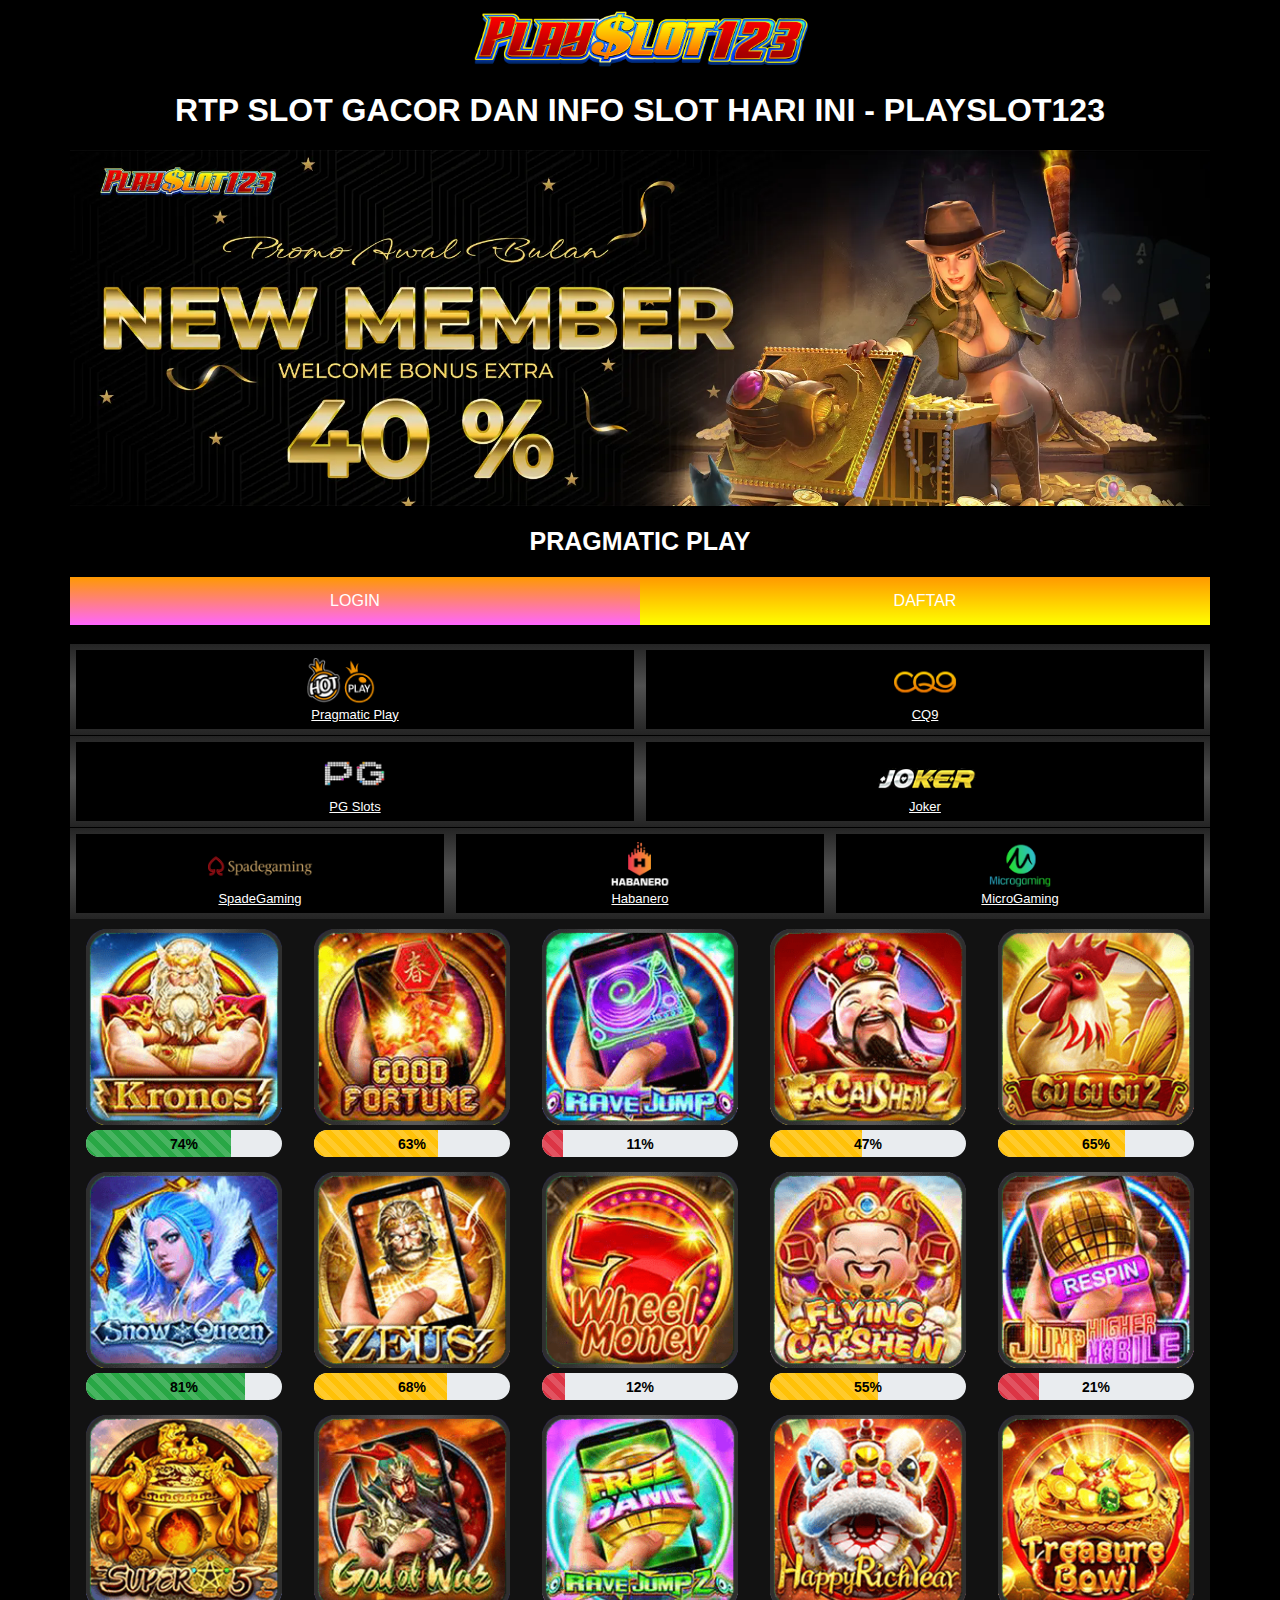
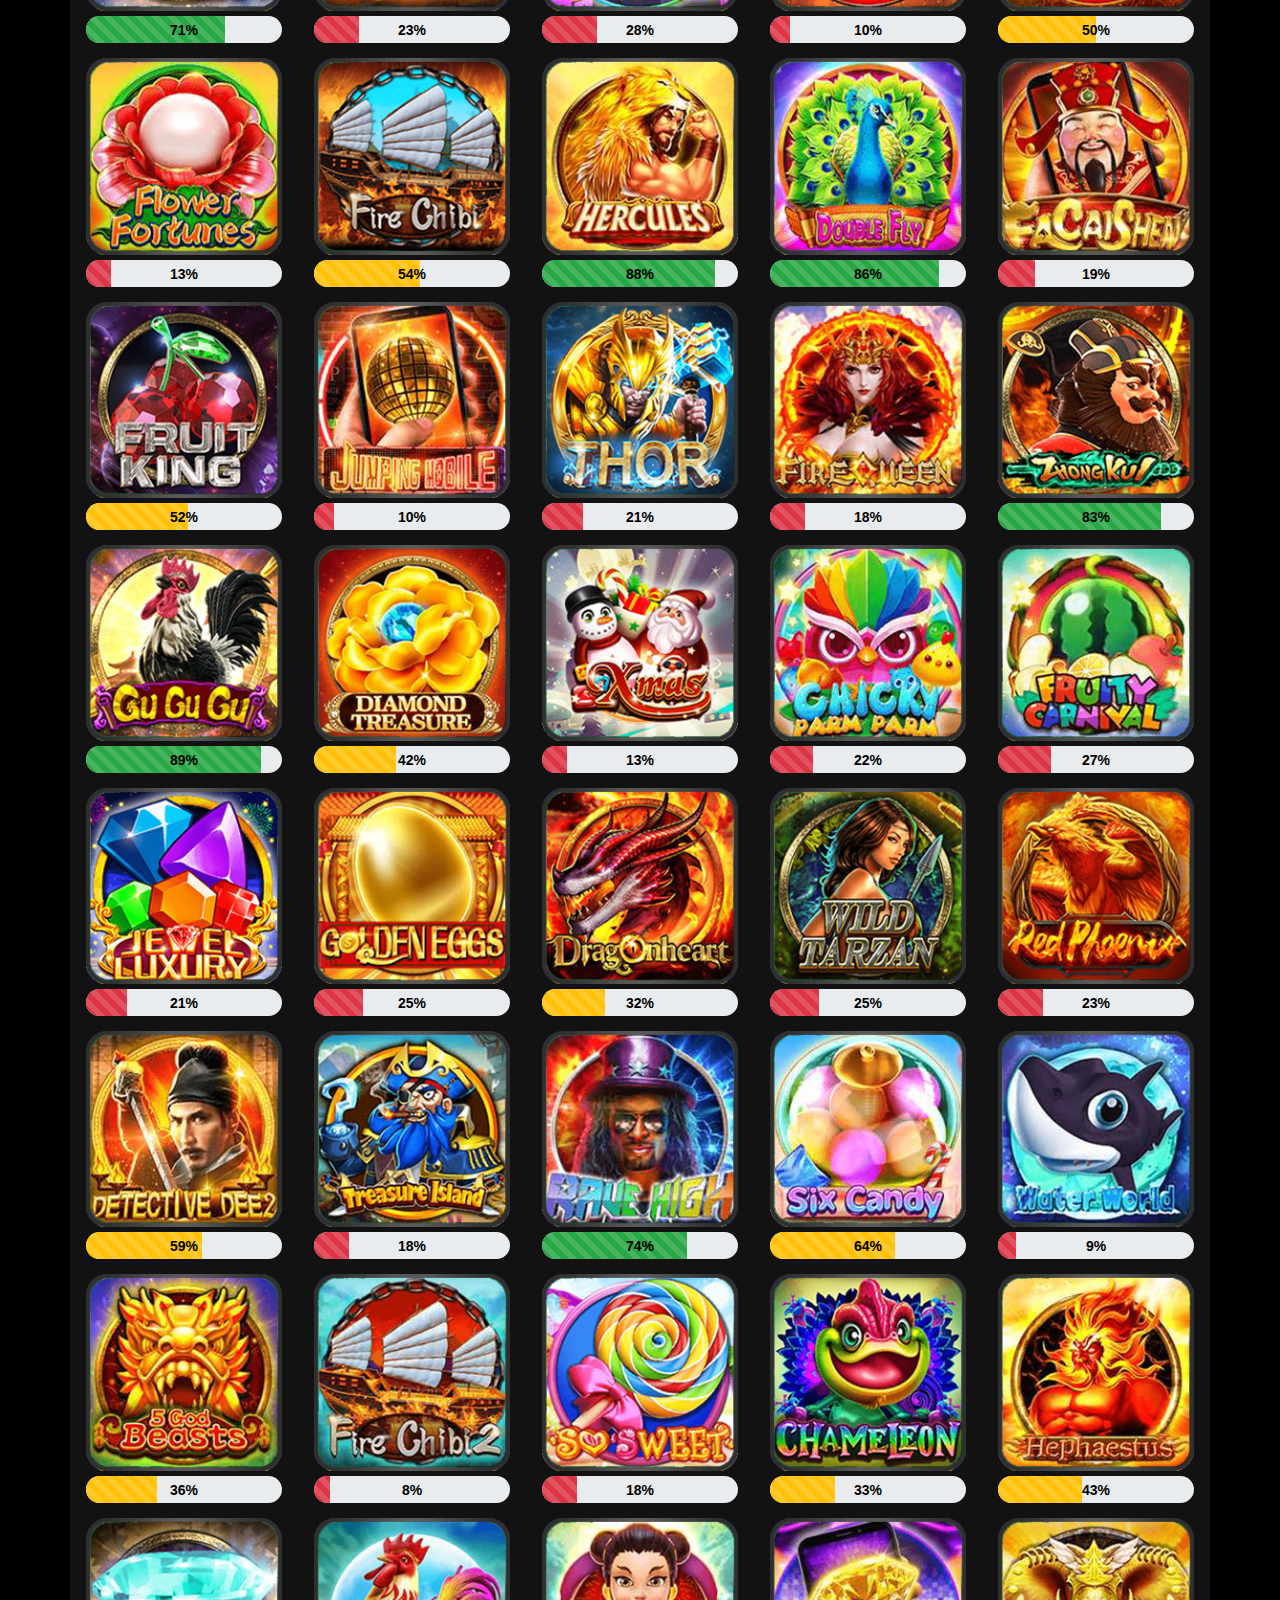
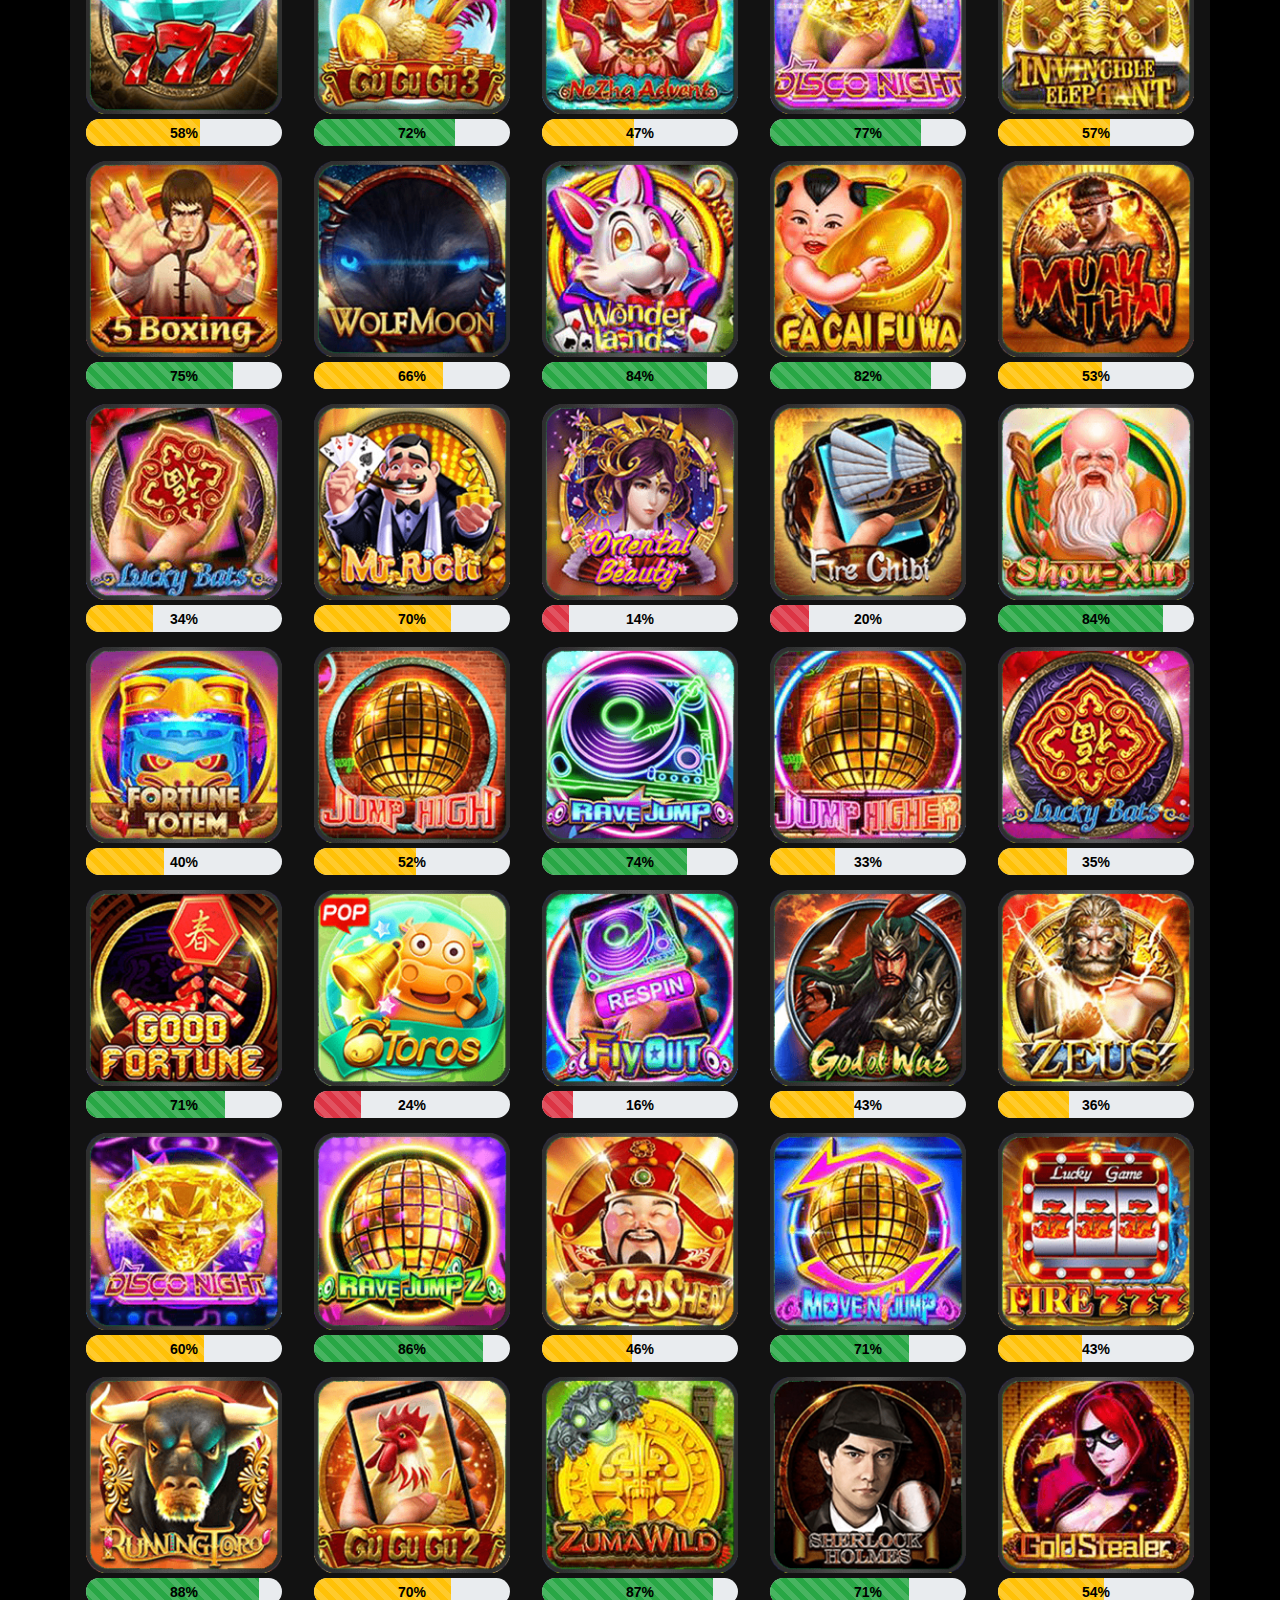
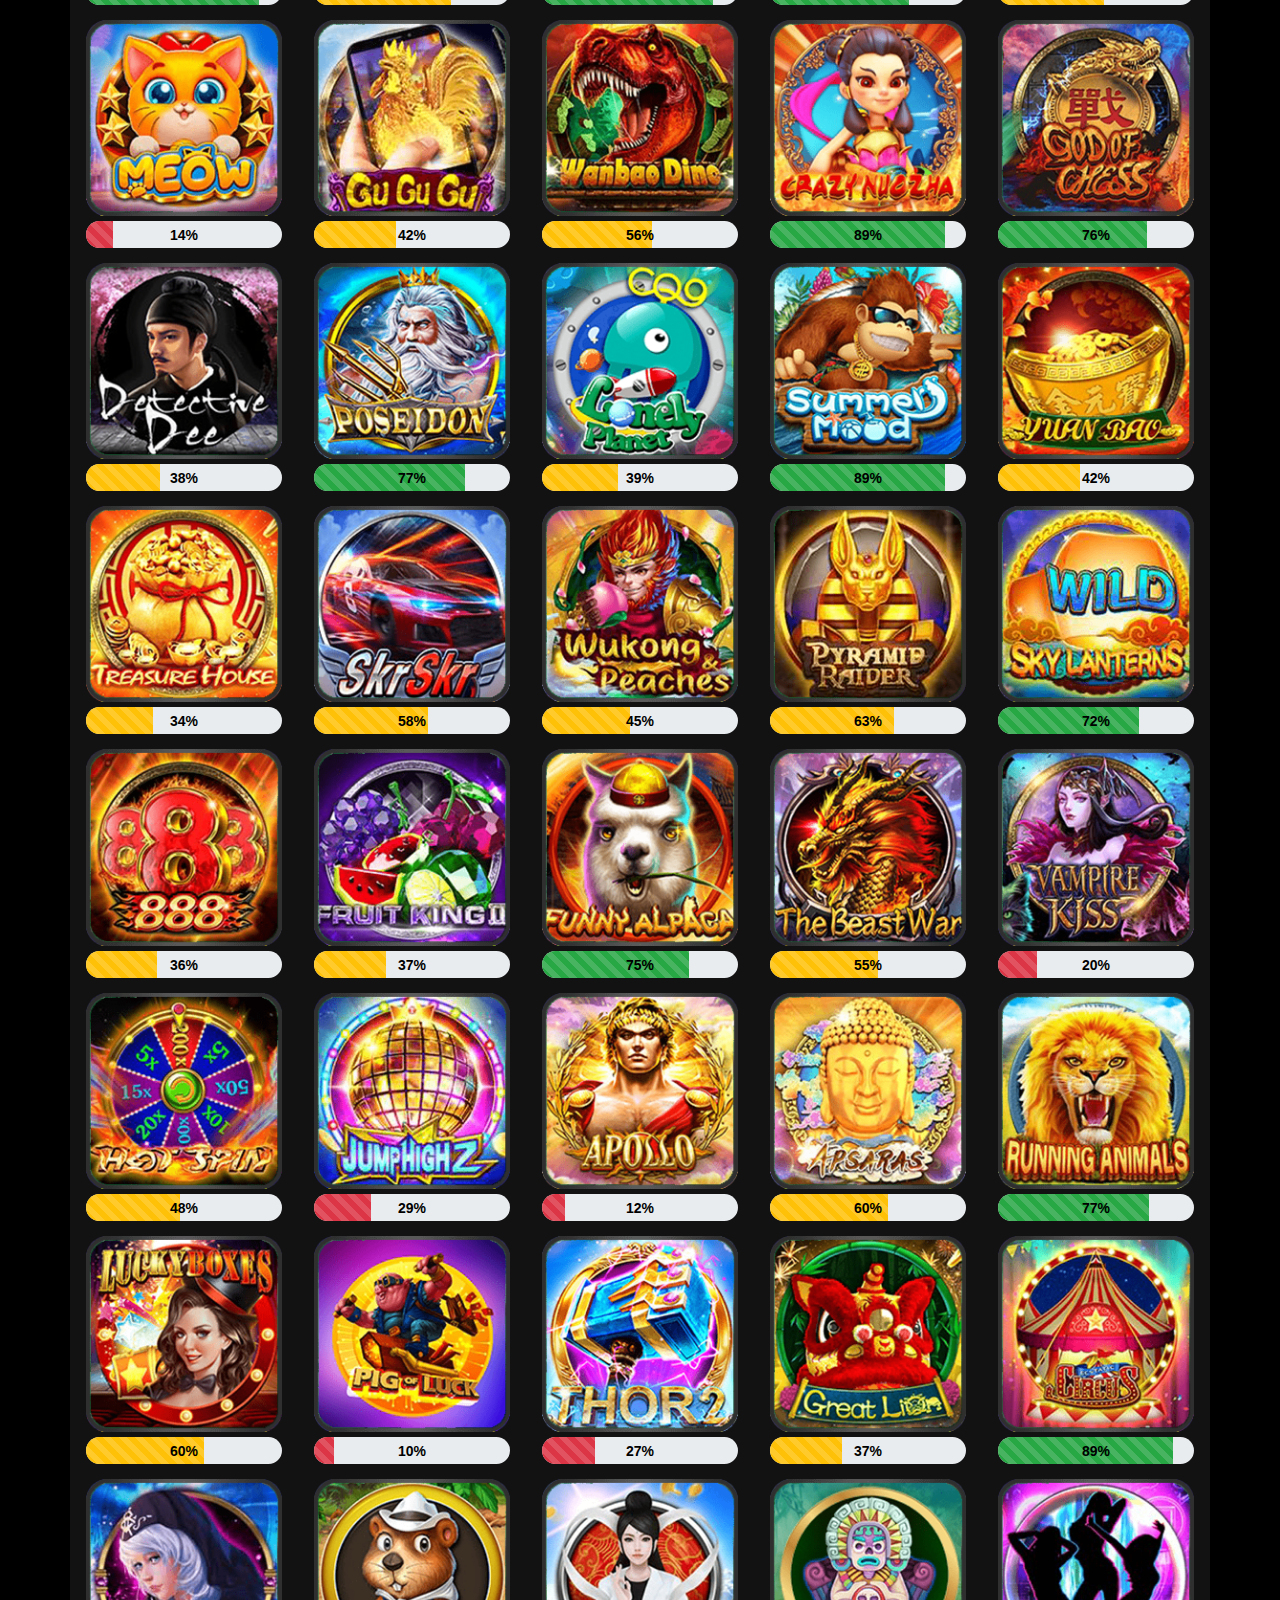
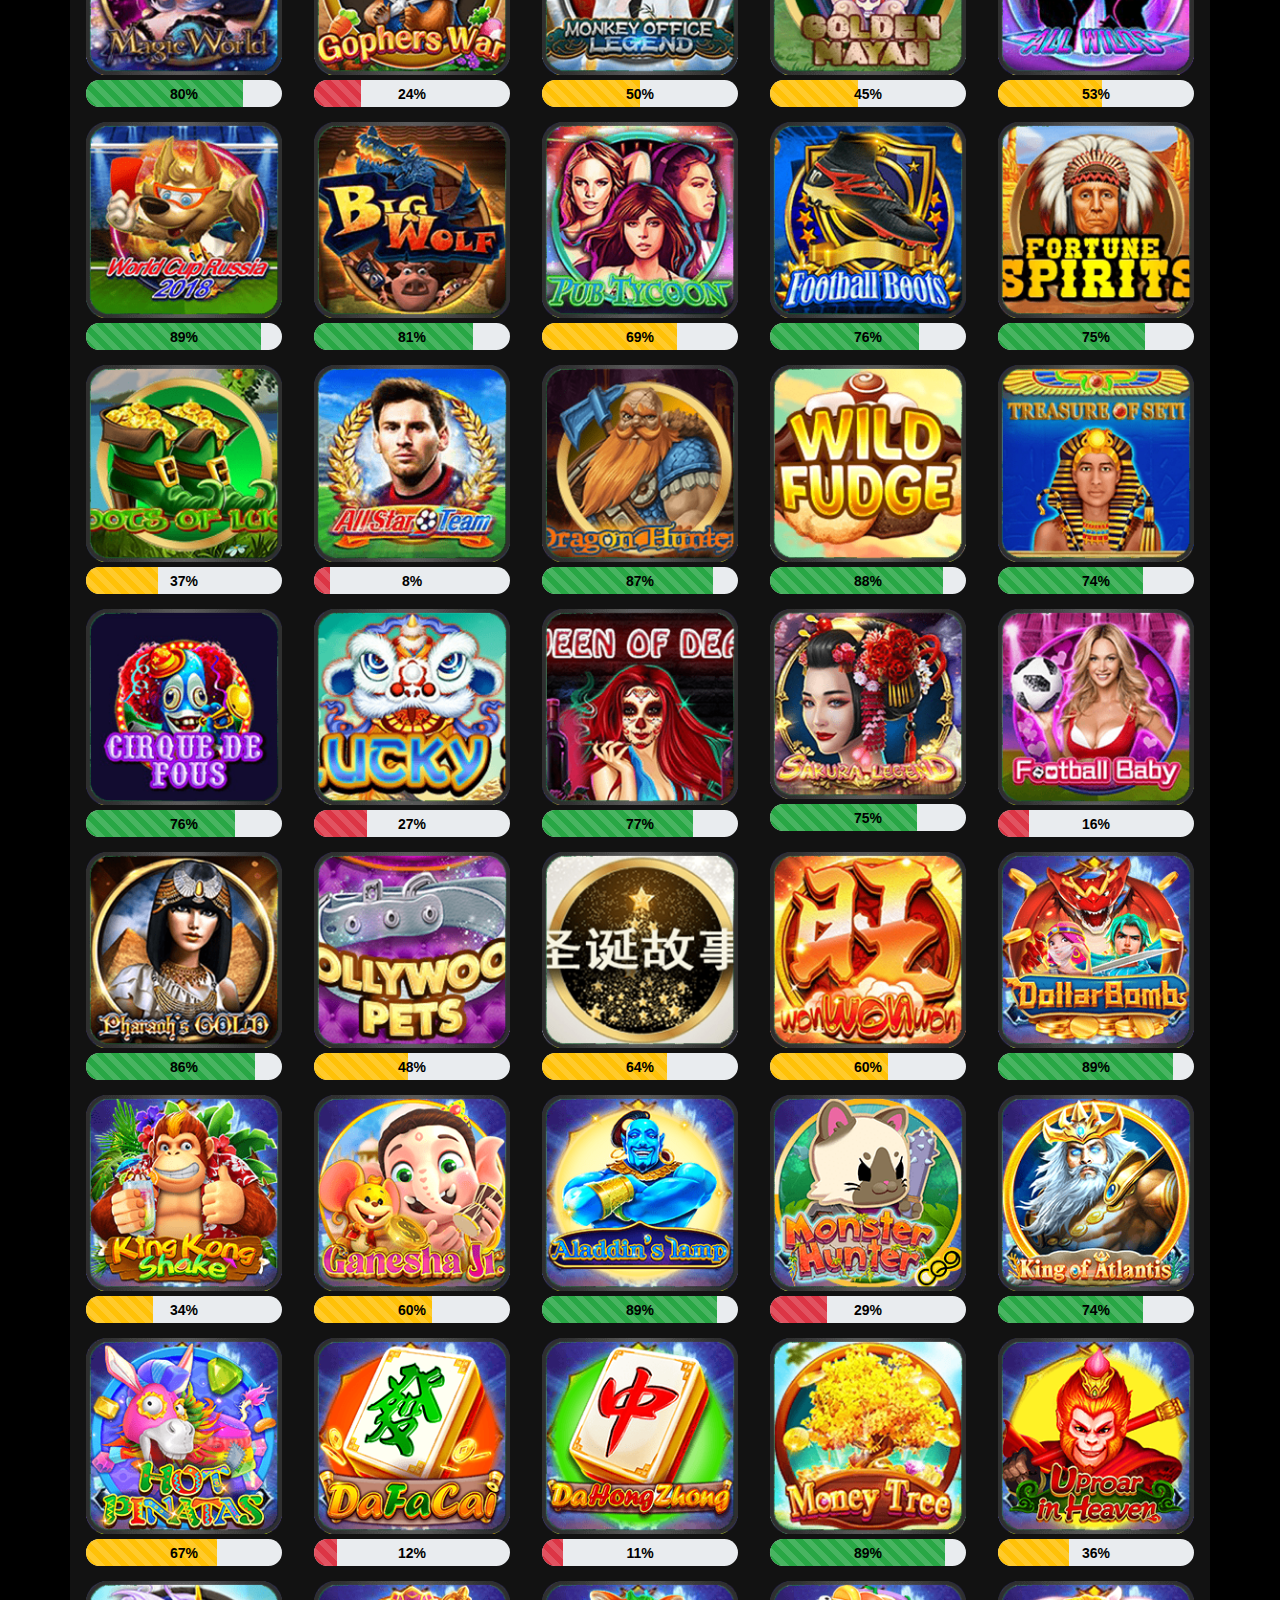
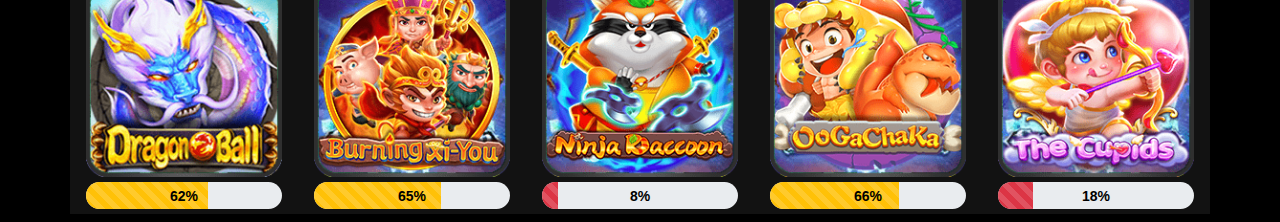
==== commit 0f9a4801: "update html" ====
--- a/cq9.html
+++ b/cq9.html
@@ -1,5 +1,5 @@
 <!DOCTYPE html>
-<html ⚡ lang="en">
+<html lang="en">
 <head>
 <meta charset="utf-8">
 <meta name="viewport" content="width=device-width, initial-scale=1.0"> 
@@ -60,12 +60,14 @@
     <body>
         <div class="container">
             <div class="banner">
-                        <center><img style="width: 30%" src="assets/img/logobanner/logoplayslot123.webp" alt="PLAYSLOT123"></center>
+                <a class="btn-logo" href="https://139.180.128.206/" target="_blank" rel="noopener noreferrer">
+                    <center><img style="width: 30%" src="assets/img/logobanner/logoplayslot123.webp" alt="PLAYSLOT123"></center>
+                </a>
                 </div>
             <h1 style="text-align: center; color: #fff">RTP SLOT GACOR DAN INFO SLOT HARI INI - PLAYSLOT123</h1>
             <div class="adv">
                 <div class="banner">
-                        <img style="width: 100%" src="assets/img/logobanner/NewMember40.webp" alt="slot gacor">
+                    <a class="btn-banner" href="https://playslot123.xyz/account/register/slotno1" target="_blank" rel="noopener noreferrer"><img style="width: 100%" src="assets/img/logobanner/NewMember40.webp" alt="palyslot123 slot gacor"></a>
                 </div>
             </div>
             <div class="title">
@@ -83,7 +85,7 @@
                             </a>
                         </li>                    
                         <li>
-                            <a class="btn-provider" href="https://139.180.128.206/cq9/">
+                            <a class="btn-provider" href="https://139.180.128.206/cq9.html">
                                 <img style="width: auto; height: 50px" src="assets/img/logobanner/SBOCQ9.webp" alt="RTP-Playslot123">
                                 <p class="long">CQ9</p>
                                 <p class="short">CQ9</p>
@@ -93,45 +95,42 @@
                         
                     </ul>
                 </div>                             
-
               <div class="slot-sidebar">
                     <ul class="slot-sidebar-nav">      
                       <li>
-                            <a class="btn-provider" href="https://139.180.128.206//pgsoft/">
+                            <a class="btn-provider" href="https://139.180.128.206/pgsoft.html">
                                 <img style="width: auto; height: 50px" src="assets/img/logobanner/PGSOFT.webp" alt="RTP-Playslot123">
                                 <p class="long">PG Slots</p>
                                 <p class="short">PG</p>
                             </a>
                         </li>   
                                               <li>
-                            <a class="btn-provider" href="https://139.180.128.206//joker/">
+                            <a class="btn-provider" href="https://139.180.128.206/joker.html">
                                 <img style="width: auto; height: 50px" src="assets/img/logobanner/JOKER.webp" alt="RTP-Playslot123">
                                 <p class="long">Joker</p>
                                 <p class="short">Joker</p>
                             </a>
-                        </li>
-                      
-                                              
+                        </li>                       
                     </ul>
                 </div>
               <div class="slot-sidebar">
                     <ul class="slot-sidebar-nav">                  
                                              <li>
-                            <a class="btn-provider" href="https://139.180.128.206//spadegaming/">
+                            <a class="btn-provider" href="https://139.180.128.206/spadegaming.html">
                                 <img style="width: auto; height: 50px" src="assets/img/logobanner/SPADEGAMING.webp" alt="RTP-Playslot123">
                                 <p class="long">SpadeGaming</p>
                                 <p class="short">SG</p>
                             </a>
                         </li>
                       <li>
-                            <a class="btn-provider" href="https://139.180.128.206//habanero/">
+                            <a class="btn-provider" href="https://139.180.128.206/habanero.html">
                                 <img style="width: auto; height: 50px" src="assets/img/logobanner/HABANERO.webp" alt="RTP-Playslot123">
                                 <p class="long">Habanero</p>
                                 <p class="short">HB</p>
                             </a>
                         </li>
                       <li>
-                            <a class="btn-provider" href="https://139.180.128.206//microgaming/">
+                            <a class="btn-provider" href="https://139.180.128.206/microgaming.html">
                                 <img style="width: auto; height: 50px" src="assets/img/logobanner/MICROGAMING.webp" alt="RTP-Playslot123">
                                 <p class="long">MicroGaming</p>
                                 <p class="short">MG</p>
@@ -139,7 +138,7 @@
                         </li>                        
                     </ul>
                 </div>
-             
+              <!-- Wrapper Content -->
               <div class="content">
                     <div class="wrapper">
                         <div class="card">
@@ -152,7 +151,7 @@
                                 </a>
                                 <div style="z-index: 10" class="percent">
                                     <p id="percent-txt-1" style="z-index: 15">47%</p>
-                                    <div id="percent-bar-1" class="percent-bar yellow" role="progressbar" aria-valuemin="0" aria-valuemax="100" aria-valuenow="47" style="width: 47%;"></div>
+                                    <div id="percent-bar-1" class="percent-bar" role="progressbar" aria-valuemin="0" aria-valuemax="100" aria-valuenow="47" style="width: 47%;"></div>
                                 </div>
                             </div>
                         </div>
@@ -166,7 +165,7 @@
                                 </a>
                                 <div style="z-index: 10" class="percent">
                                     <p id="percent-txt-2" style="z-index: 15">90%</p>
-                                    <div id="percent-bar-2" class="percent-bar green" role="progressbar" aria-valuemin="0" aria-valuemax="100" aria-valuenow="90" style="width: 90%;"></div>
+                                    <div id="percent-bar-2" class="percent-bar" role="progressbar" aria-valuemin="0" aria-valuemax="100" aria-valuenow="90" style="width: 90%;"></div>
                                 </div>
                             </div>
                         </div>
@@ -180,7 +179,7 @@
                                 </a>
                                 <div style="z-index: 10" class="percent">
                                     <p id="percent-txt-3" style="z-index: 15">60%</p>
-                                    <div id="percent-bar-3" class="percent-bar yellow" role="progressbar" aria-valuemin="0" aria-valuemax="100" aria-valuenow="60" style="width: 60%;"></div>
+                                    <div id="percent-bar-3" class="percent-bar" role="progressbar" aria-valuemin="0" aria-valuemax="100" aria-valuenow="60" style="width: 60%;"></div>
                                 </div>
                             </div>
                         </div>
@@ -194,7 +193,7 @@
                                 </a>
                                 <div style="z-index: 10" class="percent">
                                     <p id="percent-txt-4" style="z-index: 15">47%</p>
-                                    <div id="percent-bar-4" class="percent-bar yellow" role="progressbar" aria-valuemin="0" aria-valuemax="100" aria-valuenow="47" style="width: 47%;"></div>
+                                    <div id="percent-bar-4" class="percent-bar" role="progressbar" aria-valuemin="0" aria-valuemax="100" aria-valuenow="47" style="width: 47%;"></div>
                                 </div>
                             </div>
                         </div>
@@ -208,7 +207,7 @@
                                 </a>
                                 <div style="z-index: 10" class="percent">
                                     <p id="percent-txt-5" style="z-index: 15">62%</p>
-                                    <div id="percent-bar-5" class="percent-bar yellow" role="progressbar" aria-valuemin="0" aria-valuemax="100" aria-valuenow="62" style="width: 62%;"></div>
+                                    <div id="percent-bar-5" class="percent-bar" role="progressbar" aria-valuemin="0" aria-valuemax="100" aria-valuenow="62" style="width: 62%;"></div>
                                 </div>
                             </div>
                         </div>
@@ -222,7 +221,7 @@
                                 </a>
                                 <div style="z-index: 10" class="percent">
                                     <p id="percent-txt-6" style="z-index: 15">61%</p>
-                                    <div id="percent-bar-6" class="percent-bar yellow" role="progressbar" aria-valuemin="0" aria-valuemax="100" aria-valuenow="61" style="width: 61%;"></div>
+                                    <div id="percent-bar-6" class="percent-bar" role="progressbar" aria-valuemin="0" aria-valuemax="100" aria-valuenow="61" style="width: 61%;"></div>
                                 </div>
                             </div>
                         </div>
@@ -236,7 +235,7 @@
                                 </a>
                                 <div style="z-index: 10" class="percent">
                                     <p id="percent-txt-7" style="z-index: 15">24%</p>
-                                    <div id="percent-bar-7" class="percent-bar red" role="progressbar" aria-valuemin="0" aria-valuemax="100" aria-valuenow="24" style="width: 24%;"></div>
+                                    <div id="percent-bar-7" class="percent-bar" role="progressbar" aria-valuemin="0" aria-valuemax="100" aria-valuenow="24" style="width: 24%;"></div>
                                 </div>
                             </div>
                         </div>
@@ -250,7 +249,7 @@
                                 </a>
                                 <div style="z-index: 10" class="percent">
                                     <p id="percent-txt-8" style="z-index: 15">71%</p>
-                                    <div id="percent-bar-8" class="percent-bar green" role="progressbar" aria-valuemin="0" aria-valuemax="100" aria-valuenow="71" style="width: 71%;"></div>
+                                    <div id="percent-bar-8" class="percent-bar" role="progressbar" aria-valuemin="0" aria-valuemax="100" aria-valuenow="71" style="width: 71%;"></div>
                                 </div>
                             </div>
                         </div>
@@ -264,7 +263,7 @@
                                 </a>
                                 <div style="z-index: 10" class="percent">
                                     <p id="percent-txt-9" style="z-index: 15">86%</p>
-                                    <div id="percent-bar-9" class="percent-bar green" role="progressbar" aria-valuemin="0" aria-valuemax="100" aria-valuenow="86" style="width: 86%;"></div>
+                                    <div id="percent-bar-9" class="percent-bar" role="progressbar" aria-valuemin="0" aria-valuemax="100" aria-valuenow="86" style="width: 86%;"></div>
                                 </div>
                             </div>
                         </div>
@@ -278,7 +277,7 @@
                                 </a>
                                 <div style="z-index: 10" class="percent">
                                     <p id="percent-txt-10" style="z-index: 15">10%</p>
-                                    <div id="percent-bar-10" class="percent-bar red" role="progressbar" aria-valuemin="0" aria-valuemax="100" aria-valuenow="10" style="width: 10%;"></div>
+                                    <div id="percent-bar-10" class="percent-bar" role="progressbar" aria-valuemin="0" aria-valuemax="100" aria-valuenow="10" style="width: 10%;"></div>
                                 </div>
                             </div>
                         </div>
@@ -292,7 +291,7 @@
                                 </a>
                                 <div style="z-index: 10" class="percent">
                                     <p id="percent-txt-11" style="z-index: 15">54%</p>
-                                    <div id="percent-bar-11" class="percent-bar yellow" role="progressbar" aria-valuemin="0" aria-valuemax="100" aria-valuenow="54" style="width: 54%;"></div>
+                                    <div id="percent-bar-11" class="percent-bar" role="progressbar" aria-valuemin="0" aria-valuemax="100" aria-valuenow="54" style="width: 54%;"></div>
                                 </div>
                             </div>
                         </div>
@@ -306,7 +305,7 @@
                                 </a>
                                 <div style="z-index: 10" class="percent">
                                     <p id="percent-txt-12" style="z-index: 15">81%</p>
-                                    <div id="percent-bar-12" class="percent-bar green" role="progressbar" aria-valuemin="0" aria-valuemax="100" aria-valuenow="81" style="width: 81%;"></div>
+                                    <div id="percent-bar-12" class="percent-bar" role="progressbar" aria-valuemin="0" aria-valuemax="100" aria-valuenow="81" style="width: 81%;"></div>
                                 </div>
                             </div>
                         </div>
@@ -320,7 +319,7 @@
                                 </a>
                                 <div style="z-index: 10" class="percent">
                                     <p id="percent-txt-13" style="z-index: 15">84%</p>
-                                    <div id="percent-bar-13" class="percent-bar green" role="progressbar" aria-valuemin="0" aria-valuemax="100" aria-valuenow="84" style="width: 84%;"></div>
+                                    <div id="percent-bar-13" class="percent-bar" role="progressbar" aria-valuemin="0" aria-valuemax="100" aria-valuenow="84" style="width: 84%;"></div>
                                 </div>
                             </div>
                         </div>
@@ -334,7 +333,7 @@
                                 </a>
                                 <div style="z-index: 10" class="percent">
                                     <p id="percent-txt-14" style="z-index: 15">70%</p>
-                                    <div id="percent-bar-14" class="percent-bar yellow" role="progressbar" aria-valuemin="0" aria-valuemax="100" aria-valuenow="70" style="width: 70%;"></div>
+                                    <div id="percent-bar-14" class="percent-bar" role="progressbar" aria-valuemin="0" aria-valuemax="100" aria-valuenow="70" style="width: 70%;"></div>
                                 </div>
                             </div>
                         </div>
@@ -348,7 +347,7 @@
                                 </a>
                                 <div style="z-index: 10" class="percent">
                                     <p id="percent-txt-15" style="z-index: 15">72%</p>
-                                    <div id="percent-bar-15" class="percent-bar green" role="progressbar" aria-valuemin="0" aria-valuemax="100" aria-valuenow="72" style="width: 72%;"></div>
+                                    <div id="percent-bar-15" class="percent-bar" role="progressbar" aria-valuemin="0" aria-valuemax="100" aria-valuenow="72" style="width: 72%;"></div>
                                 </div>
                             </div>
                         </div>
@@ -362,7 +361,7 @@
                                 </a>
                                 <div style="z-index: 10" class="percent">
                                     <p id="percent-txt-16" style="z-index: 15">22%</p>
-                                    <div id="percent-bar-16" class="percent-bar red" role="progressbar" aria-valuemin="0" aria-valuemax="100" aria-valuenow="22" style="width: 22%;"></div>
+                                    <div id="percent-bar-16" class="percent-bar" role="progressbar" aria-valuemin="0" aria-valuemax="100" aria-valuenow="22" style="width: 22%;"></div>
                                 </div>
                             </div>
                         </div>
@@ -376,7 +375,7 @@
                                 </a>
                                 <div style="z-index: 10" class="percent">
                                     <p id="percent-txt-17" style="z-index: 15">41%</p>
-                                    <div id="percent-bar-17" class="percent-bar yellow" role="progressbar" aria-valuemin="0" aria-valuemax="100" aria-valuenow="41" style="width: 41%;"></div>
+                                    <div id="percent-bar-17" class="percent-bar" role="progressbar" aria-valuemin="0" aria-valuemax="100" aria-valuenow="41" style="width: 41%;"></div>
                                 </div>
                             </div>
                         </div>
@@ -390,7 +389,7 @@
                                 </a>
                                 <div style="z-index: 10" class="percent">
                                     <p id="percent-txt-18" style="z-index: 15">8%</p>
-                                    <div id="percent-bar-18" class="percent-bar red" role="progressbar" aria-valuemin="0" aria-valuemax="100" aria-valuenow="8" style="width: 8%;"></div>
+                                    <div id="percent-bar-18" class="percent-bar" role="progressbar" aria-valuemin="0" aria-valuemax="100" aria-valuenow="8" style="width: 8%;"></div>
                                 </div>
                             </div>
                         </div>
@@ -404,7 +403,7 @@
                                 </a>
                                 <div style="z-index: 10" class="percent">
                                     <p id="percent-txt-19" style="z-index: 15">50%</p>
-                                    <div id="percent-bar-19" class="percent-bar yellow" role="progressbar" aria-valuemin="0" aria-valuemax="100" aria-valuenow="50" style="width: 50%;"></div>
+                                    <div id="percent-bar-19" class="percent-bar" role="progressbar" aria-valuemin="0" aria-valuemax="100" aria-valuenow="50" style="width: 50%;"></div>
                                 </div>
                             </div>
                         </div>
@@ -418,7 +417,7 @@
                                 </a>
                                 <div style="z-index: 10" class="percent">
                                     <p id="percent-txt-20" style="z-index: 15">21%</p>
-                                    <div id="percent-bar-20" class="percent-bar red" role="progressbar" aria-valuemin="0" aria-valuemax="100" aria-valuenow="21" style="width: 21%;"></div>
+                                    <div id="percent-bar-20" class="percent-bar" role="progressbar" aria-valuemin="0" aria-valuemax="100" aria-valuenow="21" style="width: 21%;"></div>
                                 </div>
                             </div>
                         </div>
@@ -432,7 +431,7 @@
                                 </a>
                                 <div style="z-index: 10" class="percent">
                                     <p id="percent-txt-21" style="z-index: 15">38%</p>
-                                    <div id="percent-bar-21" class="percent-bar yellow" role="progressbar" aria-valuemin="0" aria-valuemax="100" aria-valuenow="38" style="width: 38%;"></div>
+                                    <div id="percent-bar-21" class="percent-bar" role="progressbar" aria-valuemin="0" aria-valuemax="100" aria-valuenow="38" style="width: 38%;"></div>
                                 </div>
                             </div>
                         </div>
@@ -446,7 +445,7 @@
                                 </a>
                                 <div style="z-index: 10" class="percent">
                                     <p id="percent-txt-22" style="z-index: 15">53%</p>
-                                    <div id="percent-bar-22" class="percent-bar yellow" role="progressbar" aria-valuemin="0" aria-valuemax="100" aria-valuenow="53" style="width: 53%;"></div>
+                                    <div id="percent-bar-22" class="percent-bar" role="progressbar" aria-valuemin="0" aria-valuemax="100" aria-valuenow="53" style="width: 53%;"></div>
                                 </div>
                             </div>
                         </div>
@@ -460,7 +459,7 @@
                                 </a>
                                 <div style="z-index: 10" class="percent">
                                     <p id="percent-txt-23" style="z-index: 15">25%</p>
-                                    <div id="percent-bar-23" class="percent-bar red" role="progressbar" aria-valuemin="0" aria-valuemax="100" aria-valuenow="25" style="width: 25%;"></div>
+                                    <div id="percent-bar-23" class="percent-bar" role="progressbar" aria-valuemin="0" aria-valuemax="100" aria-valuenow="25" style="width: 25%;"></div>
                                 </div>
                             </div>
                         </div>
@@ -474,7 +473,7 @@
                                 </a>
                                 <div style="z-index: 10" class="percent">
                                     <p id="percent-txt-24" style="z-index: 15">80%</p>
-                                    <div id="percent-bar-24" class="percent-bar green" role="progressbar" aria-valuemin="0" aria-valuemax="100" aria-valuenow="80" style="width: 80%;"></div>
+                                    <div id="percent-bar-24" class="percent-bar" role="progressbar" aria-valuemin="0" aria-valuemax="100" aria-valuenow="80" style="width: 80%;"></div>
                                 </div>
                             </div>
                         </div>
@@ -488,7 +487,7 @@
                                 </a>
                                 <div style="z-index: 10" class="percent">
                                     <p id="percent-txt-25" style="z-index: 15">78%</p>
-                                    <div id="percent-bar-25" class="percent-bar green" role="progressbar" aria-valuemin="0" aria-valuemax="100" aria-valuenow="78" style="width: 78%;"></div>
+                                    <div id="percent-bar-25" class="percent-bar" role="progressbar" aria-valuemin="0" aria-valuemax="100" aria-valuenow="78" style="width: 78%;"></div>
                                 </div>
                             </div>
                         </div>
@@ -502,7 +501,7 @@
                                 </a>
                                 <div style="z-index: 10" class="percent">
                                     <p id="percent-txt-26" style="z-index: 15">51%</p>
-                                    <div id="percent-bar-26" class="percent-bar yellow" role="progressbar" aria-valuemin="0" aria-valuemax="100" aria-valuenow="51" style="width: 51%;"></div>
+                                    <div id="percent-bar-26" class="percent-bar" role="progressbar" aria-valuemin="0" aria-valuemax="100" aria-valuenow="51" style="width: 51%;"></div>
                                 </div>
                             </div>
                         </div>
@@ -516,7 +515,7 @@
                                 </a>
                                 <div style="z-index: 10" class="percent">
                                     <p id="percent-txt-27" style="z-index: 15">35%</p>
-                                    <div id="percent-bar-27" class="percent-bar yellow" role="progressbar" aria-valuemin="0" aria-valuemax="100" aria-valuenow="35" style="width: 35%;"></div>
+                                    <div id="percent-bar-27" class="percent-bar" role="progressbar" aria-valuemin="0" aria-valuemax="100" aria-valuenow="35" style="width: 35%;"></div>
                                 </div>
                             </div>
                         </div>
@@ -530,7 +529,7 @@
                                 </a>
                                 <div style="z-index: 10" class="percent">
                                     <p id="percent-txt-28" style="z-index: 15">47%</p>
-                                    <div id="percent-bar-28" class="percent-bar yellow" role="progressbar" aria-valuemin="0" aria-valuemax="100" aria-valuenow="47" style="width: 47%;"></div>
+                                    <div id="percent-bar-28" class="percent-bar" role="progressbar" aria-valuemin="0" aria-valuemax="100" aria-valuenow="47" style="width: 47%;"></div>
                                 </div>
                             </div>
                         </div>
@@ -544,7 +543,7 @@
                                 </a>
                                 <div style="z-index: 10" class="percent">
                                     <p id="percent-txt-29" style="z-index: 15">67%</p>
-                                    <div id="percent-bar-29" class="percent-bar yellow" role="progressbar" aria-valuemin="0" aria-valuemax="100" aria-valuenow="67" style="width: 67%;"></div>
+                                    <div id="percent-bar-29" class="percent-bar" role="progressbar" aria-valuemin="0" aria-valuemax="100" aria-valuenow="67" style="width: 67%;"></div>
                                 </div>
                             </div>
                         </div>
@@ -558,7 +557,7 @@
                                 </a>
                                 <div style="z-index: 10" class="percent">
                                     <p id="percent-txt-30" style="z-index: 15">12%</p>
-                                    <div id="percent-bar-30" class="percent-bar red" role="progressbar" aria-valuemin="0" aria-valuemax="100" aria-valuenow="12" style="width: 12%;"></div>
+                                    <div id="percent-bar-30" class="percent-bar" role="progressbar" aria-valuemin="0" aria-valuemax="100" aria-valuenow="12" style="width: 12%;"></div>
                                 </div>
                             </div>
                         </div>
@@ -572,7 +571,7 @@
                                 </a>
                                 <div style="z-index: 10" class="percent">
                                     <p id="percent-txt-31" style="z-index: 15">8%</p>
-                                    <div id="percent-bar-31" class="percent-bar red" role="progressbar" aria-valuemin="0" aria-valuemax="100" aria-valuenow="8" style="width: 8%;"></div>
+                                    <div id="percent-bar-31" class="percent-bar" role="progressbar" aria-valuemin="0" aria-valuemax="100" aria-valuenow="8" style="width: 8%;"></div>
                                 </div>
                             </div>
                         </div>
@@ -586,7 +585,7 @@
                                 </a>
                                 <div style="z-index: 10" class="percent">
                                     <p id="percent-txt-32" style="z-index: 15">12%</p>
-                                    <div id="percent-bar-32" class="percent-bar red" role="progressbar" aria-valuemin="0" aria-valuemax="100" aria-valuenow="12" style="width: 12%;"></div>
+                                    <div id="percent-bar-32" class="percent-bar" role="progressbar" aria-valuemin="0" aria-valuemax="100" aria-valuenow="12" style="width: 12%;"></div>
                                 </div>
                             </div>
                         </div>
@@ -600,7 +599,7 @@
                                 </a>
                                 <div style="z-index: 10" class="percent">
                                     <p id="percent-txt-33" style="z-index: 15">22%</p>
-                                    <div id="percent-bar-33" class="percent-bar red" role="progressbar" aria-valuemin="0" aria-valuemax="100" aria-valuenow="22" style="width: 22%;"></div>
+                                    <div id="percent-bar-33" class="percent-bar" role="progressbar" aria-valuemin="0" aria-valuemax="100" aria-valuenow="22" style="width: 22%;"></div>
                                 </div>
                             </div>
                         </div>
@@ -614,7 +613,7 @@
                                 </a>
                                 <div style="z-index: 10" class="percent">
                                     <p id="percent-txt-34" style="z-index: 15">29%</p>
-                                    <div id="percent-bar-34" class="percent-bar red" role="progressbar" aria-valuemin="0" aria-valuemax="100" aria-valuenow="29" style="width: 29%;"></div>
+                                    <div id="percent-bar-34" class="percent-bar" role="progressbar" aria-valuemin="0" aria-valuemax="100" aria-valuenow="29" style="width: 29%;"></div>
                                 </div>
                             </div>
                         </div>
@@ -628,7 +627,7 @@
                                 </a>
                                 <div style="z-index: 10" class="percent">
                                     <p id="percent-txt-35" style="z-index: 15">42%</p>
-                                    <div id="percent-bar-35" class="percent-bar yellow" role="progressbar" aria-valuemin="0" aria-valuemax="100" aria-valuenow="42" style="width: 42%;"></div>
+                                    <div id="percent-bar-35" class="percent-bar" role="progressbar" aria-valuemin="0" aria-valuemax="100" aria-valuenow="42" style="width: 42%;"></div>
                                 </div>
                             </div>
                         </div>
@@ -642,7 +641,7 @@
                                 </a>
                                 <div style="z-index: 10" class="percent">
                                     <p id="percent-txt-36" style="z-index: 15">35%</p>
-                                    <div id="percent-bar-36" class="percent-bar yellow" role="progressbar" aria-valuemin="0" aria-valuemax="100" aria-valuenow="35" style="width: 35%;"></div>
+                                    <div id="percent-bar-36" class="percent-bar" role="progressbar" aria-valuemin="0" aria-valuemax="100" aria-valuenow="35" style="width: 35%;"></div>
                                 </div>
                             </div>
                         </div>
@@ -656,7 +655,7 @@
                                 </a>
                                 <div style="z-index: 10" class="percent">
                                     <p id="percent-txt-37" style="z-index: 15">54%</p>
-                                    <div id="percent-bar-37" class="percent-bar yellow" role="progressbar" aria-valuemin="0" aria-valuemax="100" aria-valuenow="54" style="width: 54%;"></div>
+                                    <div id="percent-bar-37" class="percent-bar" role="progressbar" aria-valuemin="0" aria-valuemax="100" aria-valuenow="54" style="width: 54%;"></div>
                                 </div>
                             </div>
                         </div>
@@ -670,7 +669,7 @@
                                 </a>
                                 <div style="z-index: 10" class="percent">
                                     <p id="percent-txt-38" style="z-index: 15">82%</p>
-                                    <div id="percent-bar-38" class="percent-bar green" role="progressbar" aria-valuemin="0" aria-valuemax="100" aria-valuenow="82" style="width: 82%;"></div>
+                                    <div id="percent-bar-38" class="percent-bar" role="progressbar" aria-valuemin="0" aria-valuemax="100" aria-valuenow="82" style="width: 82%;"></div>
                                 </div>
                             </div>
                         </div>
@@ -684,7 +683,7 @@
                                 </a>
                                 <div style="z-index: 10" class="percent">
                                     <p id="percent-txt-39" style="z-index: 15">38%</p>
-                                    <div id="percent-bar-39" class="percent-bar yellow" role="progressbar" aria-valuemin="0" aria-valuemax="100" aria-valuenow="38" style="width: 38%;"></div>
+                                    <div id="percent-bar-39" class="percent-bar" role="progressbar" aria-valuemin="0" aria-valuemax="100" aria-valuenow="38" style="width: 38%;"></div>
                                 </div>
                             </div>
                         </div>
@@ -698,7 +697,7 @@
                                 </a>
                                 <div style="z-index: 10" class="percent">
                                     <p id="percent-txt-40" style="z-index: 15">25%</p>
-                                    <div id="percent-bar-40" class="percent-bar red" role="progressbar" aria-valuemin="0" aria-valuemax="100" aria-valuenow="25" style="width: 25%;"></div>
+                                    <div id="percent-bar-40" class="percent-bar" role="progressbar" aria-valuemin="0" aria-valuemax="100" aria-valuenow="25" style="width: 25%;"></div>
                                 </div>
                             </div>
                         </div>
@@ -712,7 +711,7 @@
                                 </a>
                                 <div style="z-index: 10" class="percent">
                                     <p id="percent-txt-41" style="z-index: 15">64%</p>
-                                    <div id="percent-bar-41" class="percent-bar yellow" role="progressbar" aria-valuemin="0" aria-valuemax="100" aria-valuenow="64" style="width: 64%;"></div>
+                                    <div id="percent-bar-41" class="percent-bar" role="progressbar" aria-valuemin="0" aria-valuemax="100" aria-valuenow="64" style="width: 64%;"></div>
                                 </div>
                             </div>
                         </div>
@@ -726,7 +725,7 @@
                                 </a>
                                 <div style="z-index: 10" class="percent">
                                     <p id="percent-txt-42" style="z-index: 15">36%</p>
-                                    <div id="percent-bar-42" class="percent-bar yellow" role="progressbar" aria-valuemin="0" aria-valuemax="100" aria-valuenow="36" style="width: 36%;"></div>
+                                    <div id="percent-bar-42" class="percent-bar" role="progressbar" aria-valuemin="0" aria-valuemax="100" aria-valuenow="36" style="width: 36%;"></div>
                                 </div>
                             </div>
                         </div>
@@ -740,7 +739,7 @@
                                 </a>
                                 <div style="z-index: 10" class="percent">
                                     <p id="percent-txt-43" style="z-index: 15">49%</p>
-                                    <div id="percent-bar-43" class="percent-bar yellow" role="progressbar" aria-valuemin="0" aria-valuemax="100" aria-valuenow="49" style="width: 49%;"></div>
+                                    <div id="percent-bar-43" class="percent-bar" role="progressbar" aria-valuemin="0" aria-valuemax="100" aria-valuenow="49" style="width: 49%;"></div>
                                 </div>
                             </div>
                         </div>
@@ -754,7 +753,7 @@
                                 </a>
                                 <div style="z-index: 10" class="percent">
                                     <p id="percent-txt-44" style="z-index: 15">79%</p>
-                                    <div id="percent-bar-44" class="percent-bar green" role="progressbar" aria-valuemin="0" aria-valuemax="100" aria-valuenow="79" style="width: 79%;"></div>
+                                    <div id="percent-bar-44" class="percent-bar" role="progressbar" aria-valuemin="0" aria-valuemax="100" aria-valuenow="79" style="width: 79%;"></div>
                                 </div>
                             </div>
                         </div>
@@ -768,7 +767,7 @@
                                 </a>
                                 <div style="z-index: 10" class="percent">
                                     <p id="percent-txt-45" style="z-index: 15">27%</p>
-                                    <div id="percent-bar-45" class="percent-bar red" role="progressbar" aria-valuemin="0" aria-valuemax="100" aria-valuenow="27" style="width: 27%;"></div>
+                                    <div id="percent-bar-45" class="percent-bar" role="progressbar" aria-valuemin="0" aria-valuemax="100" aria-valuenow="27" style="width: 27%;"></div>
                                 </div>
                             </div>
                         </div>
@@ -782,7 +781,7 @@
                                 </a>
                                 <div style="z-index: 10" class="percent">
                                     <p id="percent-txt-46" style="z-index: 15">14%</p>
-                                    <div id="percent-bar-46" class="percent-bar red" role="progressbar" aria-valuemin="0" aria-valuemax="100" aria-valuenow="14" style="width: 14%;"></div>
+                                    <div id="percent-bar-46" class="percent-bar" role="progressbar" aria-valuemin="0" aria-valuemax="100" aria-valuenow="14" style="width: 14%;"></div>
                                 </div>
                             </div>
                         </div>
@@ -796,7 +795,7 @@
                                 </a>
                                 <div style="z-index: 10" class="percent">
                                     <p id="percent-txt-47" style="z-index: 15">30%</p>
-                                    <div id="percent-bar-47" class="percent-bar yellow" role="progressbar" aria-valuemin="0" aria-valuemax="100" aria-valuenow="30" style="width: 30%;"></div>
+                                    <div id="percent-bar-47" class="percent-bar" role="progressbar" aria-valuemin="0" aria-valuemax="100" aria-valuenow="30" style="width: 30%;"></div>
                                 </div>
                             </div>
                         </div>
@@ -810,7 +809,7 @@
                                 </a>
                                 <div style="z-index: 10" class="percent">
                                     <p id="percent-txt-48" style="z-index: 15">9%</p>
-                                    <div id="percent-bar-48" class="percent-bar red" role="progressbar" aria-valuemin="0" aria-valuemax="100" aria-valuenow="9" style="width: 9%;"></div>
+                                    <div id="percent-bar-48" class="percent-bar" role="progressbar" aria-valuemin="0" aria-valuemax="100" aria-valuenow="9" style="width: 9%;"></div>
                                 </div>
                             </div>
                         </div>
@@ -824,7 +823,7 @@
                                 </a>
                                 <div style="z-index: 10" class="percent">
                                     <p id="percent-txt-49" style="z-index: 15">72%</p>
-                                    <div id="percent-bar-49" class="percent-bar green" role="progressbar" aria-valuemin="0" aria-valuemax="100" aria-valuenow="72" style="width: 72%;"></div>
+                                    <div id="percent-bar-49" class="percent-bar" role="progressbar" aria-valuemin="0" aria-valuemax="100" aria-valuenow="72" style="width: 72%;"></div>
                                 </div>
                             </div>
                         </div>
@@ -838,7 +837,7 @@
                                 </a>
                                 <div style="z-index: 10" class="percent">
                                     <p id="percent-txt-50" style="z-index: 15">76%</p>
-                                    <div id="percent-bar-50" class="percent-bar green" role="progressbar" aria-valuemin="0" aria-valuemax="100" aria-valuenow="76" style="width: 76%;"></div>
+                                    <div id="percent-bar-50" class="percent-bar" role="progressbar" aria-valuemin="0" aria-valuemax="100" aria-valuenow="76" style="width: 76%;"></div>
                                 </div>
                             </div>
                         </div>
@@ -852,7 +851,7 @@
                                 </a>
                                 <div style="z-index: 10" class="percent">
                                     <p id="percent-txt-51" style="z-index: 15">37%</p>
-                                    <div id="percent-bar-51" class="percent-bar yellow" role="progressbar" aria-valuemin="0" aria-valuemax="100" aria-valuenow="37" style="width: 37%;"></div>
+                                    <div id="percent-bar-51" class="percent-bar" role="progressbar" aria-valuemin="0" aria-valuemax="100" aria-valuenow="37" style="width: 37%;"></div>
                                 </div>
                             </div>
                         </div>
@@ -866,7 +865,7 @@
                                 </a>
                                 <div style="z-index: 10" class="percent">
                                     <p id="percent-txt-52" style="z-index: 15">71%</p>
-                                    <div id="percent-bar-52" class="percent-bar green" role="progressbar" aria-valuemin="0" aria-valuemax="100" aria-valuenow="71" style="width: 71%;"></div>
+                                    <div id="percent-bar-52" class="percent-bar" role="progressbar" aria-valuemin="0" aria-valuemax="100" aria-valuenow="71" style="width: 71%;"></div>
                                 </div>
                             </div>
                         </div>
@@ -880,7 +879,7 @@
                                 </a>
                                 <div style="z-index: 10" class="percent">
                                     <p id="percent-txt-53" style="z-index: 15">42%</p>
-                                    <div id="percent-bar-53" class="percent-bar yellow" role="progressbar" aria-valuemin="0" aria-valuemax="100" aria-valuenow="42" style="width: 42%;"></div>
+                                    <div id="percent-bar-53" class="percent-bar" role="progressbar" aria-valuemin="0" aria-valuemax="100" aria-valuenow="42" style="width: 42%;"></div>
                                 </div>
                             </div>
                         </div>
@@ -894,7 +893,7 @@
                                 </a>
                                 <div style="z-index: 10" class="percent">
                                     <p id="percent-txt-54" style="z-index: 15">85%</p>
-                                    <div id="percent-bar-54" class="percent-bar green" role="progressbar" aria-valuemin="0" aria-valuemax="100" aria-valuenow="85" style="width: 85%;"></div>
+                                    <div id="percent-bar-54" class="percent-bar" role="progressbar" aria-valuemin="0" aria-valuemax="100" aria-valuenow="85" style="width: 85%;"></div>
                                 </div>
                             </div>
                         </div>
@@ -908,7 +907,7 @@
                                 </a>
                                 <div style="z-index: 10" class="percent">
                                     <p id="percent-txt-55" style="z-index: 15">65%</p>
-                                    <div id="percent-bar-55" class="percent-bar yellow" role="progressbar" aria-valuemin="0" aria-valuemax="100" aria-valuenow="65" style="width: 65%;"></div>
+                                    <div id="percent-bar-55" class="percent-bar" role="progressbar" aria-valuemin="0" aria-valuemax="100" aria-valuenow="65" style="width: 65%;"></div>
                                 </div>
                             </div>
                         </div>
@@ -922,7 +921,7 @@
                                 </a>
                                 <div style="z-index: 10" class="percent">
                                     <p id="percent-txt-56" style="z-index: 15">57%</p>
-                                    <div id="percent-bar-56" class="percent-bar yellow" role="progressbar" aria-valuemin="0" aria-valuemax="100" aria-valuenow="57" style="width: 57%;"></div>
+                                    <div id="percent-bar-56" class="percent-bar" role="progressbar" aria-valuemin="0" aria-valuemax="100" aria-valuenow="57" style="width: 57%;"></div>
                                 </div>
                             </div>
                         </div>
@@ -936,7 +935,7 @@
                                 </a>
                                 <div style="z-index: 10" class="percent">
                                     <p id="percent-txt-57" style="z-index: 15">26%</p>
-                                    <div id="percent-bar-57" class="percent-bar red" role="progressbar" aria-valuemin="0" aria-valuemax="100" aria-valuenow="26" style="width: 26%;"></div>
+                                    <div id="percent-bar-57" class="percent-bar" role="progressbar" aria-valuemin="0" aria-valuemax="100" aria-valuenow="26" style="width: 26%;"></div>
                                 </div>
                             </div>
                         </div>
@@ -950,7 +949,7 @@
                                 </a>
                                 <div style="z-index: 10" class="percent">
                                     <p id="percent-txt-58" style="z-index: 15">70%</p>
-                                    <div id="percent-bar-58" class="percent-bar yellow" role="progressbar" aria-valuemin="0" aria-valuemax="100" aria-valuenow="70" style="width: 70%;"></div>
+                                    <div id="percent-bar-58" class="percent-bar" role="progressbar" aria-valuemin="0" aria-valuemax="100" aria-valuenow="70" style="width: 70%;"></div>
                                 </div>
                             </div>
                         </div>
@@ -964,7 +963,7 @@
                                 </a>
                                 <div style="z-index: 10" class="percent">
                                     <p id="percent-txt-59" style="z-index: 15">63%</p>
-                                    <div id="percent-bar-59" class="percent-bar yellow" role="progressbar" aria-valuemin="0" aria-valuemax="100" aria-valuenow="63" style="width: 63%;"></div>
+                                    <div id="percent-bar-59" class="percent-bar" role="progressbar" aria-valuemin="0" aria-valuemax="100" aria-valuenow="63" style="width: 63%;"></div>
                                 </div>
                             </div>
                         </div>
@@ -978,7 +977,7 @@
                                 </a>
                                 <div style="z-index: 10" class="percent">
                                     <p id="percent-txt-60" style="z-index: 15">54%</p>
-                                    <div id="percent-bar-60" class="percent-bar yellow" role="progressbar" aria-valuemin="0" aria-valuemax="100" aria-valuenow="54" style="width: 54%;"></div>
+                                    <div id="percent-bar-60" class="percent-bar" role="progressbar" aria-valuemin="0" aria-valuemax="100" aria-valuenow="54" style="width: 54%;"></div>
                                 </div>
                             </div>
                         </div>
@@ -992,7 +991,7 @@
                                 </a>
                                 <div style="z-index: 10" class="percent">
                                     <p id="percent-txt-61" style="z-index: 15">69%</p>
-                                    <div id="percent-bar-61" class="percent-bar yellow" role="progressbar" aria-valuemin="0" aria-valuemax="100" aria-valuenow="69" style="width: 69%;"></div>
+                                    <div id="percent-bar-61" class="percent-bar" role="progressbar" aria-valuemin="0" aria-valuemax="100" aria-valuenow="69" style="width: 69%;"></div>
                                 </div>
                             </div>
                         </div>
@@ -1006,7 +1005,7 @@
                                 </a>
                                 <div style="z-index: 10" class="percent">
                                     <p id="percent-txt-62" style="z-index: 15">41%</p>
-                                    <div id="percent-bar-62" class="percent-bar yellow" role="progressbar" aria-valuemin="0" aria-valuemax="100" aria-valuenow="41" style="width: 41%;"></div>
+                                    <div id="percent-bar-62" class="percent-bar" role="progressbar" aria-valuemin="0" aria-valuemax="100" aria-valuenow="41" style="width: 41%;"></div>
                                 </div>
                             </div>
                         </div>
@@ -1020,7 +1019,7 @@
                                 </a>
                                 <div style="z-index: 10" class="percent">
                                     <p id="percent-txt-63" style="z-index: 15">69%</p>
-                                    <div id="percent-bar-63" class="percent-bar yellow" role="progressbar" aria-valuemin="0" aria-valuemax="100" aria-valuenow="69" style="width: 69%;"></div>
+                                    <div id="percent-bar-63" class="percent-bar" role="progressbar" aria-valuemin="0" aria-valuemax="100" aria-valuenow="69" style="width: 69%;"></div>
                                 </div>
                             </div>
                         </div>
@@ -1034,7 +1033,7 @@
                                 </a>
                                 <div style="z-index: 10" class="percent">
                                     <p id="percent-txt-64" style="z-index: 15">32%</p>
-                                    <div id="percent-bar-64" class="percent-bar yellow" role="progressbar" aria-valuemin="0" aria-valuemax="100" aria-valuenow="32" style="width: 32%;"></div>
+                                    <div id="percent-bar-64" class="percent-bar" role="progressbar" aria-valuemin="0" aria-valuemax="100" aria-valuenow="32" style="width: 32%;"></div>
                                 </div>
                             </div>
                         </div>
@@ -1048,7 +1047,7 @@
                                 </a>
                                 <div style="z-index: 10" class="percent">
                                     <p id="percent-txt-65" style="z-index: 15">40%</p>
-                                    <div id="percent-bar-65" class="percent-bar yellow" role="progressbar" aria-valuemin="0" aria-valuemax="100" aria-valuenow="40" style="width: 40%;"></div>
+                                    <div id="percent-bar-65" class="percent-bar" role="progressbar" aria-valuemin="0" aria-valuemax="100" aria-valuenow="40" style="width: 40%;"></div>
                                 </div>
                             </div>
                         </div>
@@ -1062,7 +1061,7 @@
                                 </a>
                                 <div style="z-index: 10" class="percent">
                                     <p id="percent-txt-66" style="z-index: 15">51%</p>
-                                    <div id="percent-bar-66" class="percent-bar yellow" role="progressbar" aria-valuemin="0" aria-valuemax="100" aria-valuenow="51" style="width: 51%;"></div>
+                                    <div id="percent-bar-66" class="percent-bar" role="progressbar" aria-valuemin="0" aria-valuemax="100" aria-valuenow="51" style="width: 51%;"></div>
                                 </div>
                             </div>
                         </div>
@@ -1076,7 +1075,7 @@
                                 </a>
                                 <div style="z-index: 10" class="percent">
                                     <p id="percent-txt-67" style="z-index: 15">85%</p>
-                                    <div id="percent-bar-67" class="percent-bar green" role="progressbar" aria-valuemin="0" aria-valuemax="100" aria-valuenow="85" style="width: 85%;"></div>
+                                    <div id="percent-bar-67" class="percent-bar" role="progressbar" aria-valuemin="0" aria-valuemax="100" aria-valuenow="85" style="width: 85%;"></div>
                                 </div>
                             </div>
                         </div>
@@ -1090,7 +1089,7 @@
                                 </a>
                                 <div style="z-index: 10" class="percent">
                                     <p id="percent-txt-68" style="z-index: 15">31%</p>
-                                    <div id="percent-bar-68" class="percent-bar yellow" role="progressbar" aria-valuemin="0" aria-valuemax="100" aria-valuenow="31" style="width: 31%;"></div>
+                                    <div id="percent-bar-68" class="percent-bar" role="progressbar" aria-valuemin="0" aria-valuemax="100" aria-valuenow="31" style="width: 31%;"></div>
                                 </div>
                             </div>
                         </div>
@@ -1104,7 +1103,7 @@
                                 </a>
                                 <div style="z-index: 10" class="percent">
                                     <p id="percent-txt-69" style="z-index: 15">76%</p>
-                                    <div id="percent-bar-69" class="percent-bar green" role="progressbar" aria-valuemin="0" aria-valuemax="100" aria-valuenow="76" style="width: 76%;"></div>
+                                    <div id="percent-bar-69" class="percent-bar" role="progressbar" aria-valuemin="0" aria-valuemax="100" aria-valuenow="76" style="width: 76%;"></div>
                                 </div>
                             </div>
                         </div>
@@ -1118,7 +1117,7 @@
                                 </a>
                                 <div style="z-index: 10" class="percent">
                                     <p id="percent-txt-70" style="z-index: 15">47%</p>
-                                    <div id="percent-bar-70" class="percent-bar yellow" role="progressbar" aria-valuemin="0" aria-valuemax="100" aria-valuenow="47" style="width: 47%;"></div>
+                                    <div id="percent-bar-70" class="percent-bar" role="progressbar" aria-valuemin="0" aria-valuemax="100" aria-valuenow="47" style="width: 47%;"></div>
                                 </div>
                             </div>
                         </div>
@@ -1132,7 +1131,7 @@
                                 </a>
                                 <div style="z-index: 10" class="percent">
                                     <p id="percent-txt-71" style="z-index: 15">65%</p>
-                                    <div id="percent-bar-71" class="percent-bar yellow" role="progressbar" aria-valuemin="0" aria-valuemax="100" aria-valuenow="65" style="width: 65%;"></div>
+                                    <div id="percent-bar-71" class="percent-bar" role="progressbar" aria-valuemin="0" aria-valuemax="100" aria-valuenow="65" style="width: 65%;"></div>
                                 </div>
                             </div>
                         </div>
@@ -1146,7 +1145,7 @@
                                 </a>
                                 <div style="z-index: 10" class="percent">
                                     <p id="percent-txt-72" style="z-index: 15">76%</p>
-                                    <div id="percent-bar-72" class="percent-bar green" role="progressbar" aria-valuemin="0" aria-valuemax="100" aria-valuenow="76" style="width: 76%;"></div>
+                                    <div id="percent-bar-72" class="percent-bar" role="progressbar" aria-valuemin="0" aria-valuemax="100" aria-valuenow="76" style="width: 76%;"></div>
                                 </div>
                             </div>
                         </div>
@@ -1160,7 +1159,7 @@
                                 </a>
                                 <div style="z-index: 10" class="percent">
                                     <p id="percent-txt-73" style="z-index: 15">39%</p>
-                                    <div id="percent-bar-73" class="percent-bar yellow" role="progressbar" aria-valuemin="0" aria-valuemax="100" aria-valuenow="39" style="width: 39%;"></div>
+                                    <div id="percent-bar-73" class="percent-bar" role="progressbar" aria-valuemin="0" aria-valuemax="100" aria-valuenow="39" style="width: 39%;"></div>
                                 </div>
                             </div>
                         </div>
@@ -1174,7 +1173,7 @@
                                 </a>
                                 <div style="z-index: 10" class="percent">
                                     <p id="percent-txt-74" style="z-index: 15">15%</p>
-                                    <div id="percent-bar-74" class="percent-bar red" role="progressbar" aria-valuemin="0" aria-valuemax="100" aria-valuenow="15" style="width: 15%;"></div>
+                                    <div id="percent-bar-74" class="percent-bar" role="progressbar" aria-valuemin="0" aria-valuemax="100" aria-valuenow="15" style="width: 15%;"></div>
                                 </div>
                             </div>
                         </div>
@@ -1188,7 +1187,7 @@
                                 </a>
                                 <div style="z-index: 10" class="percent">
                                     <p id="percent-txt-75" style="z-index: 15">76%</p>
-                                    <div id="percent-bar-75" class="percent-bar green" role="progressbar" aria-valuemin="0" aria-valuemax="100" aria-valuenow="76" style="width: 76%;"></div>
+                                    <div id="percent-bar-75" class="percent-bar" role="progressbar" aria-valuemin="0" aria-valuemax="100" aria-valuenow="76" style="width: 76%;"></div>
                                 </div>
                             </div>
                         </div>
@@ -1202,7 +1201,7 @@
                                 </a>
                                 <div style="z-index: 10" class="percent">
                                     <p id="percent-txt-76" style="z-index: 15">38%</p>
-                                    <div id="percent-bar-76" class="percent-bar yellow" role="progressbar" aria-valuemin="0" aria-valuemax="100" aria-valuenow="38" style="width: 38%;"></div>
+                                    <div id="percent-bar-76" class="percent-bar" role="progressbar" aria-valuemin="0" aria-valuemax="100" aria-valuenow="38" style="width: 38%;"></div>
                                 </div>
                             </div>
                         </div>
@@ -1216,7 +1215,7 @@
                                 </a>
                                 <div style="z-index: 10" class="percent">
                                     <p id="percent-txt-77" style="z-index: 15">57%</p>
-                                    <div id="percent-bar-77" class="percent-bar yellow" role="progressbar" aria-valuemin="0" aria-valuemax="100" aria-valuenow="57" style="width: 57%;"></div>
+                                    <div id="percent-bar-77" class="percent-bar" role="progressbar" aria-valuemin="0" aria-valuemax="100" aria-valuenow="57" style="width: 57%;"></div>
                                 </div>
                             </div>
                         </div>
@@ -1230,7 +1229,7 @@
                                 </a>
                                 <div style="z-index: 10" class="percent">
                                     <p id="percent-txt-78" style="z-index: 15">35%</p>
-                                    <div id="percent-bar-78" class="percent-bar yellow" role="progressbar" aria-valuemin="0" aria-valuemax="100" aria-valuenow="35" style="width: 35%;"></div>
+                                    <div id="percent-bar-78" class="percent-bar" role="progressbar" aria-valuemin="0" aria-valuemax="100" aria-valuenow="35" style="width: 35%;"></div>
                                 </div>
                             </div>
                         </div>
@@ -1244,7 +1243,7 @@
                                 </a>
                                 <div style="z-index: 10" class="percent">
                                     <p id="percent-txt-79" style="z-index: 15">19%</p>
-                                    <div id="percent-bar-79" class="percent-bar red" role="progressbar" aria-valuemin="0" aria-valuemax="100" aria-valuenow="19" style="width: 19%;"></div>
+                                    <div id="percent-bar-79" class="percent-bar" role="progressbar" aria-valuemin="0" aria-valuemax="100" aria-valuenow="19" style="width: 19%;"></div>
                                 </div>
                             </div>
                         </div>
@@ -1258,7 +1257,7 @@
                                 </a>
                                 <div style="z-index: 10" class="percent">
                                     <p id="percent-txt-80" style="z-index: 15">45%</p>
-                                    <div id="percent-bar-80" class="percent-bar yellow" role="progressbar" aria-valuemin="0" aria-valuemax="100" aria-valuenow="45" style="width: 45%;"></div>
+                                    <div id="percent-bar-80" class="percent-bar" role="progressbar" aria-valuemin="0" aria-valuemax="100" aria-valuenow="45" style="width: 45%;"></div>
                                 </div>
                             </div>
                         </div>
@@ -1272,7 +1271,7 @@
                                 </a>
                                 <div style="z-index: 10" class="percent">
                                     <p id="percent-txt-81" style="z-index: 15">44%</p>
-                                    <div id="percent-bar-81" class="percent-bar yellow" role="progressbar" aria-valuemin="0" aria-valuemax="100" aria-valuenow="44" style="width: 44%;"></div>
+                                    <div id="percent-bar-81" class="percent-bar" role="progressbar" aria-valuemin="0" aria-valuemax="100" aria-valuenow="44" style="width: 44%;"></div>
                                 </div>
                             </div>
                         </div>
@@ -1286,7 +1285,7 @@
                                 </a>
                                 <div style="z-index: 10" class="percent">
                                     <p id="percent-txt-82" style="z-index: 15">17%</p>
-                                    <div id="percent-bar-82" class="percent-bar red" role="progressbar" aria-valuemin="0" aria-valuemax="100" aria-valuenow="17" style="width: 17%;"></div>
+                                    <div id="percent-bar-82" class="percent-bar" role="progressbar" aria-valuemin="0" aria-valuemax="100" aria-valuenow="17" style="width: 17%;"></div>
                                 </div>
                             </div>
                         </div>
@@ -1300,7 +1299,7 @@
                                 </a>
                                 <div style="z-index: 10" class="percent">
                                     <p id="percent-txt-83" style="z-index: 15">22%</p>
-                                    <div id="percent-bar-83" class="percent-bar red" role="progressbar" aria-valuemin="0" aria-valuemax="100" aria-valuenow="22" style="width: 22%;"></div>
+                                    <div id="percent-bar-83" class="percent-bar" role="progressbar" aria-valuemin="0" aria-valuemax="100" aria-valuenow="22" style="width: 22%;"></div>
                                 </div>
                             </div>
                         </div>
@@ -1314,7 +1313,7 @@
                                 </a>
                                 <div style="z-index: 10" class="percent">
                                     <p id="percent-txt-84" style="z-index: 15">14%</p>
-                                    <div id="percent-bar-84" class="percent-bar red" role="progressbar" aria-valuemin="0" aria-valuemax="100" aria-valuenow="14" style="width: 14%;"></div>
+                                    <div id="percent-bar-84" class="percent-bar" role="progressbar" aria-valuemin="0" aria-valuemax="100" aria-valuenow="14" style="width: 14%;"></div>
                                 </div>
                             </div>
                         </div>
@@ -1328,7 +1327,7 @@
                                 </a>
                                 <div style="z-index: 10" class="percent">
                                     <p id="percent-txt-85" style="z-index: 15">39%</p>
-                                    <div id="percent-bar-85" class="percent-bar yellow" role="progressbar" aria-valuemin="0" aria-valuemax="100" aria-valuenow="39" style="width: 39%;"></div>
+                                    <div id="percent-bar-85" class="percent-bar" role="progressbar" aria-valuemin="0" aria-valuemax="100" aria-valuenow="39" style="width: 39%;"></div>
                                 </div>
                             </div>
                         </div>
@@ -1342,7 +1341,7 @@
                                 </a>
                                 <div style="z-index: 10" class="percent">
                                     <p id="percent-txt-86" style="z-index: 15">31%</p>
-                                    <div id="percent-bar-86" class="percent-bar yellow" role="progressbar" aria-valuemin="0" aria-valuemax="100" aria-valuenow="31" style="width: 31%;"></div>
+                                    <div id="percent-bar-86" class="percent-bar" role="progressbar" aria-valuemin="0" aria-valuemax="100" aria-valuenow="31" style="width: 31%;"></div>
                                 </div>
                             </div>
                         </div>
@@ -1356,7 +1355,7 @@
                                 </a>
                                 <div style="z-index: 10" class="percent">
                                     <p id="percent-txt-87" style="z-index: 15">75%</p>
-                                    <div id="percent-bar-87" class="percent-bar green" role="progressbar" aria-valuemin="0" aria-valuemax="100" aria-valuenow="75" style="width: 75%;"></div>
+                                    <div id="percent-bar-87" class="percent-bar" role="progressbar" aria-valuemin="0" aria-valuemax="100" aria-valuenow="75" style="width: 75%;"></div>
                                 </div>
                             </div>
                         </div>
@@ -1370,7 +1369,7 @@
                                 </a>
                                 <div style="z-index: 10" class="percent">
                                     <p id="percent-txt-88" style="z-index: 15">39%</p>
-                                    <div id="percent-bar-88" class="percent-bar yellow" role="progressbar" aria-valuemin="0" aria-valuemax="100" aria-valuenow="39" style="width: 39%;"></div>
+                                    <div id="percent-bar-88" class="percent-bar" role="progressbar" aria-valuemin="0" aria-valuemax="100" aria-valuenow="39" style="width: 39%;"></div>
                                 </div>
                             </div>
                         </div>
@@ -1384,7 +1383,7 @@
                                 </a>
                                 <div style="z-index: 10" class="percent">
                                     <p id="percent-txt-89" style="z-index: 15">84%</p>
-                                    <div id="percent-bar-89" class="percent-bar green" role="progressbar" aria-valuemin="0" aria-valuemax="100" aria-valuenow="84" style="width: 84%;"></div>
+                                    <div id="percent-bar-89" class="percent-bar" role="progressbar" aria-valuemin="0" aria-valuemax="100" aria-valuenow="84" style="width: 84%;"></div>
                                 </div>
                             </div>
                         </div>
@@ -1398,7 +1397,7 @@
                                 </a>
                                 <div style="z-index: 10" class="percent">
                                     <p id="percent-txt-90" style="z-index: 15">38%</p>
-                                    <div id="percent-bar-90" class="percent-bar yellow" role="progressbar" aria-valuemin="0" aria-valuemax="100" aria-valuenow="38" style="width: 38%;"></div>
+                                    <div id="percent-bar-90" class="percent-bar" role="progressbar" aria-valuemin="0" aria-valuemax="100" aria-valuenow="38" style="width: 38%;"></div>
                                 </div>
                             </div>
                         </div>
@@ -1412,7 +1411,7 @@
                                 </a>
                                 <div style="z-index: 10" class="percent">
                                     <p id="percent-txt-91" style="z-index: 15">9%</p>
-                                    <div id="percent-bar-91" class="percent-bar red" role="progressbar" aria-valuemin="0" aria-valuemax="100" aria-valuenow="9" style="width: 9%;"></div>
+                                    <div id="percent-bar-91" class="percent-bar" role="progressbar" aria-valuemin="0" aria-valuemax="100" aria-valuenow="9" style="width: 9%;"></div>
                                 </div>
                             </div>
                         </div>
@@ -1426,7 +1425,7 @@
                                 </a>
                                 <div style="z-index: 10" class="percent">
                                     <p id="percent-txt-92" style="z-index: 15">62%</p>
-                                    <div id="percent-bar-92" class="percent-bar yellow" role="progressbar" aria-valuemin="0" aria-valuemax="100" aria-valuenow="62" style="width: 62%;"></div>
+                                    <div id="percent-bar-92" class="percent-bar" role="progressbar" aria-valuemin="0" aria-valuemax="100" aria-valuenow="62" style="width: 62%;"></div>
                                 </div>
                             </div>
                         </div>
@@ -1440,7 +1439,7 @@
                                 </a>
                                 <div style="z-index: 10" class="percent">
                                     <p id="percent-txt-93" style="z-index: 15">81%</p>
-                                    <div id="percent-bar-93" class="percent-bar green" role="progressbar" aria-valuemin="0" aria-valuemax="100" aria-valuenow="81" style="width: 81%;"></div>
+                                    <div id="percent-bar-93" class="percent-bar" role="progressbar" aria-valuemin="0" aria-valuemax="100" aria-valuenow="81" style="width: 81%;"></div>
                                 </div>
                             </div>
                         </div>
@@ -1454,7 +1453,7 @@
                                 </a>
                                 <div style="z-index: 10" class="percent">
                                     <p id="percent-txt-94" style="z-index: 15">60%</p>
-                                    <div id="percent-bar-94" class="percent-bar yellow" role="progressbar" aria-valuemin="0" aria-valuemax="100" aria-valuenow="60" style="width: 60%;"></div>
+                                    <div id="percent-bar-94" class="percent-bar" role="progressbar" aria-valuemin="0" aria-valuemax="100" aria-valuenow="60" style="width: 60%;"></div>
                                 </div>
                             </div>
                         </div>
@@ -1468,7 +1467,7 @@
                                 </a>
                                 <div style="z-index: 10" class="percent">
                                     <p id="percent-txt-95" style="z-index: 15">26%</p>
-                                    <div id="percent-bar-95" class="percent-bar red" role="progressbar" aria-valuemin="0" aria-valuemax="100" aria-valuenow="26" style="width: 26%;"></div>
+                                    <div id="percent-bar-95" class="percent-bar" role="progressbar" aria-valuemin="0" aria-valuemax="100" aria-valuenow="26" style="width: 26%;"></div>
                                 </div>
                             </div>
                         </div>
@@ -1482,7 +1481,7 @@
                                 </a>
                                 <div style="z-index: 10" class="percent">
                                     <p id="percent-txt-96" style="z-index: 15">77%</p>
-                                    <div id="percent-bar-96" class="percent-bar green" role="progressbar" aria-valuemin="0" aria-valuemax="100" aria-valuenow="77" style="width: 77%;"></div>
+                                    <div id="percent-bar-96" class="percent-bar" role="progressbar" aria-valuemin="0" aria-valuemax="100" aria-valuenow="77" style="width: 77%;"></div>
                                 </div>
                             </div>
                         </div>
@@ -1496,7 +1495,7 @@
                                 </a>
                                 <div style="z-index: 10" class="percent">
                                     <p id="percent-txt-97" style="z-index: 15">71%</p>
-                                    <div id="percent-bar-97" class="percent-bar green" role="progressbar" aria-valuemin="0" aria-valuemax="100" aria-valuenow="71" style="width: 71%;"></div>
+                                    <div id="percent-bar-97" class="percent-bar" role="progressbar" aria-valuemin="0" aria-valuemax="100" aria-valuenow="71" style="width: 71%;"></div>
                                 </div>
                             </div>
                         </div>
@@ -1510,7 +1509,7 @@
                                 </a>
                                 <div style="z-index: 10" class="percent">
                                     <p id="percent-txt-98" style="z-index: 15">85%</p>
-                                    <div id="percent-bar-98" class="percent-bar green" role="progressbar" aria-valuemin="0" aria-valuemax="100" aria-valuenow="85" style="width: 85%;"></div>
+                                    <div id="percent-bar-98" class="percent-bar" role="progressbar" aria-valuemin="0" aria-valuemax="100" aria-valuenow="85" style="width: 85%;"></div>
                                 </div>
                             </div>
                         </div>
@@ -1524,7 +1523,7 @@
                                 </a>
                                 <div style="z-index: 10" class="percent">
                                     <p id="percent-txt-99" style="z-index: 15">65%</p>
-                                    <div id="percent-bar-99" class="percent-bar yellow" role="progressbar" aria-valuemin="0" aria-valuemax="100" aria-valuenow="65" style="width: 65%;"></div>
+                                    <div id="percent-bar-99" class="percent-bar" role="progressbar" aria-valuemin="0" aria-valuemax="100" aria-valuenow="65" style="width: 65%;"></div>
                                 </div>
                             </div>
                         </div>
@@ -1538,7 +1537,7 @@
                                 </a>
                                 <div style="z-index: 10" class="percent">
                                     <p id="percent-txt-100" style="z-index: 15">79%</p>
-                                    <div id="percent-bar-100" class="percent-bar green" role="progressbar" aria-valuemin="0" aria-valuemax="100" aria-valuenow="79" style="width: 79%;"></div>
+                                    <div id="percent-bar-100" class="percent-bar" role="progressbar" aria-valuemin="0" aria-valuemax="100" aria-valuenow="79" style="width: 79%;"></div>
                                 </div>
                             </div>
                         </div>
@@ -1552,7 +1551,7 @@
                                 </a>
                                 <div style="z-index: 10" class="percent">
                                     <p id="percent-txt-101" style="z-index: 15">35%</p>
-                                    <div id="percent-bar-101" class="percent-bar yellow" role="progressbar" aria-valuemin="0" aria-valuemax="100" aria-valuenow="35" style="width: 35%;"></div>
+                                    <div id="percent-bar-101" class="percent-bar" role="progressbar" aria-valuemin="0" aria-valuemax="100" aria-valuenow="35" style="width: 35%;"></div>
                                 </div>
                             </div>
                         </div>
@@ -1566,7 +1565,7 @@
                                 </a>
                                 <div style="z-index: 10" class="percent">
                                     <p id="percent-txt-102" style="z-index: 15">31%</p>
-                                    <div id="percent-bar-102" class="percent-bar yellow" role="progressbar" aria-valuemin="0" aria-valuemax="100" aria-valuenow="31" style="width: 31%;"></div>
+                                    <div id="percent-bar-102" class="percent-bar" role="progressbar" aria-valuemin="0" aria-valuemax="100" aria-valuenow="31" style="width: 31%;"></div>
                                 </div>
                             </div>
                         </div>
@@ -1580,7 +1579,7 @@
                                 </a>
                                 <div style="z-index: 10" class="percent">
                                     <p id="percent-txt-103" style="z-index: 15">70%</p>
-                                    <div id="percent-bar-103" class="percent-bar yellow" role="progressbar" aria-valuemin="0" aria-valuemax="100" aria-valuenow="70" style="width: 70%;"></div>
+                                    <div id="percent-bar-103" class="percent-bar" role="progressbar" aria-valuemin="0" aria-valuemax="100" aria-valuenow="70" style="width: 70%;"></div>
                                 </div>
                             </div>
                         </div>
@@ -1594,7 +1593,7 @@
                                 </a>
                                 <div style="z-index: 10" class="percent">
                                     <p id="percent-txt-104" style="z-index: 15">67%</p>
-                                    <div id="percent-bar-104" class="percent-bar yellow" role="progressbar" aria-valuemin="0" aria-valuemax="100" aria-valuenow="67" style="width: 67%;"></div>
+                                    <div id="percent-bar-104" class="percent-bar" role="progressbar" aria-valuemin="0" aria-valuemax="100" aria-valuenow="67" style="width: 67%;"></div>
                                 </div>
                             </div>
                         </div>
@@ -1608,7 +1607,7 @@
                                 </a>
                                 <div style="z-index: 10" class="percent">
                                     <p id="percent-txt-105" style="z-index: 15">85%</p>
-                                    <div id="percent-bar-105" class="percent-bar green" role="progressbar" aria-valuemin="0" aria-valuemax="100" aria-valuenow="85" style="width: 85%;"></div>
+                                    <div id="percent-bar-105" class="percent-bar" role="progressbar" aria-valuemin="0" aria-valuemax="100" aria-valuenow="85" style="width: 85%;"></div>
                                 </div>
                             </div>
                         </div>
@@ -1622,7 +1621,7 @@
                                 </a>
                                 <div style="z-index: 10" class="percent">
                                     <p id="percent-txt-106" style="z-index: 15">33%</p>
-                                    <div id="percent-bar-106" class="percent-bar yellow" role="progressbar" aria-valuemin="0" aria-valuemax="100" aria-valuenow="33" style="width: 33%;"></div>
+                                    <div id="percent-bar-106" class="percent-bar" role="progressbar" aria-valuemin="0" aria-valuemax="100" aria-valuenow="33" style="width: 33%;"></div>
                                 </div>
                             </div>
                         </div>
@@ -1636,7 +1635,7 @@
                                 </a>
                                 <div style="z-index: 10" class="percent">
                                     <p id="percent-txt-107" style="z-index: 15">8%</p>
-                                    <div id="percent-bar-107" class="percent-bar red" role="progressbar" aria-valuemin="0" aria-valuemax="100" aria-valuenow="8" style="width: 8%;"></div>
+                                    <div id="percent-bar-107" class="percent-bar" role="progressbar" aria-valuemin="0" aria-valuemax="100" aria-valuenow="8" style="width: 8%;"></div>
                                 </div>
                             </div>
                         </div>
@@ -1650,7 +1649,7 @@
                                 </a>
                                 <div style="z-index: 10" class="percent">
                                     <p id="percent-txt-108" style="z-index: 15">24%</p>
-                                    <div id="percent-bar-108" class="percent-bar red" role="progressbar" aria-valuemin="0" aria-valuemax="100" aria-valuenow="24" style="width: 24%;"></div>
+                                    <div id="percent-bar-108" class="percent-bar" role="progressbar" aria-valuemin="0" aria-valuemax="100" aria-valuenow="24" style="width: 24%;"></div>
                                 </div>
                             </div>
                         </div>
@@ -1664,7 +1663,7 @@
                                 </a>
                                 <div style="z-index: 10" class="percent">
                                     <p id="percent-txt-109" style="z-index: 15">38%</p>
-                                    <div id="percent-bar-109" class="percent-bar yellow" role="progressbar" aria-valuemin="0" aria-valuemax="100" aria-valuenow="38" style="width: 38%;"></div>
+                                    <div id="percent-bar-109" class="percent-bar" role="progressbar" aria-valuemin="0" aria-valuemax="100" aria-valuenow="38" style="width: 38%;"></div>
                                 </div>
                             </div>
                         </div>
@@ -1678,7 +1677,7 @@
                                 </a>
                                 <div style="z-index: 10" class="percent">
                                     <p id="percent-txt-110" style="z-index: 15">68%</p>
-                                    <div id="percent-bar-110" class="percent-bar yellow" role="progressbar" aria-valuemin="0" aria-valuemax="100" aria-valuenow="68" style="width: 68%;"></div>
+                                    <div id="percent-bar-110" class="percent-bar" role="progressbar" aria-valuemin="0" aria-valuemax="100" aria-valuenow="68" style="width: 68%;"></div>
                                 </div>
                             </div>
                         </div>
@@ -1692,7 +1691,7 @@
                                 </a>
                                 <div style="z-index: 10" class="percent">
                                     <p id="percent-txt-111" style="z-index: 15">36%</p>
-                                    <div id="percent-bar-111" class="percent-bar yellow" role="progressbar" aria-valuemin="0" aria-valuemax="100" aria-valuenow="36" style="width: 36%;"></div>
+                                    <div id="percent-bar-111" class="percent-bar" role="progressbar" aria-valuemin="0" aria-valuemax="100" aria-valuenow="36" style="width: 36%;"></div>
                                 </div>
                             </div>
                         </div>
@@ -1706,7 +1705,7 @@
                                 </a>
                                 <div style="z-index: 10" class="percent">
                                     <p id="percent-txt-112" style="z-index: 15">84%</p>
-                                    <div id="percent-bar-112" class="percent-bar green" role="progressbar" aria-valuemin="0" aria-valuemax="100" aria-valuenow="84" style="width: 84%;"></div>
+                                    <div id="percent-bar-112" class="percent-bar" role="progressbar" aria-valuemin="0" aria-valuemax="100" aria-valuenow="84" style="width: 84%;"></div>
                                 </div>
                             </div>
                         </div>
@@ -1720,7 +1719,7 @@
                                 </a>
                                 <div style="z-index: 10" class="percent">
                                     <p id="percent-txt-113" style="z-index: 15">90%</p>
-                                    <div id="percent-bar-113" class="percent-bar green" role="progressbar" aria-valuemin="0" aria-valuemax="100" aria-valuenow="90" style="width: 90%;"></div>
+                                    <div id="percent-bar-113" class="percent-bar" role="progressbar" aria-valuemin="0" aria-valuemax="100" aria-valuenow="90" style="width: 90%;"></div>
                                 </div>
                             </div>
                         </div>
@@ -1734,7 +1733,7 @@
                                 </a>
                                 <div style="z-index: 10" class="percent">
                                     <p id="percent-txt-114" style="z-index: 15">38%</p>
-                                    <div id="percent-bar-114" class="percent-bar yellow" role="progressbar" aria-valuemin="0" aria-valuemax="100" aria-valuenow="38" style="width: 38%;"></div>
+                                    <div id="percent-bar-114" class="percent-bar" role="progressbar" aria-valuemin="0" aria-valuemax="100" aria-valuenow="38" style="width: 38%;"></div>
                                 </div>
                             </div>
                         </div>
@@ -1748,7 +1747,7 @@
                                 </a>
                                 <div style="z-index: 10" class="percent">
                                     <p id="percent-txt-115" style="z-index: 15">17%</p>
-                                    <div id="percent-bar-115" class="percent-bar red" role="progressbar" aria-valuemin="0" aria-valuemax="100" aria-valuenow="17" style="width: 17%;"></div>
+                                    <div id="percent-bar-115" class="percent-bar" role="progressbar" aria-valuemin="0" aria-valuemax="100" aria-valuenow="17" style="width: 17%;"></div>
                                 </div>
                             </div>
                         </div>
@@ -1762,7 +1761,7 @@
                                 </a>
                                 <div style="z-index: 10" class="percent">
                                     <p id="percent-txt-116" style="z-index: 15">63%</p>
-                                    <div id="percent-bar-116" class="percent-bar yellow" role="progressbar" aria-valuemin="0" aria-valuemax="100" aria-valuenow="63" style="width: 63%;"></div>
+                                    <div id="percent-bar-116" class="percent-bar" role="progressbar" aria-valuemin="0" aria-valuemax="100" aria-valuenow="63" style="width: 63%;"></div>
                                 </div>
                             </div>
                         </div>
@@ -1776,7 +1775,7 @@
                                 </a>
                                 <div style="z-index: 10" class="percent">
                                     <p id="percent-txt-117" style="z-index: 15">60%</p>
-                                    <div id="percent-bar-117" class="percent-bar yellow" role="progressbar" aria-valuemin="0" aria-valuemax="100" aria-valuenow="60" style="width: 60%;"></div>
+                                    <div id="percent-bar-117" class="percent-bar" role="progressbar" aria-valuemin="0" aria-valuemax="100" aria-valuenow="60" style="width: 60%;"></div>
                                 </div>
                             </div>
                         </div>
@@ -1790,7 +1789,7 @@
                                 </a>
                                 <div style="z-index: 10" class="percent">
                                     <p id="percent-txt-118" style="z-index: 15">33%</p>
-                                    <div id="percent-bar-118" class="percent-bar yellow" role="progressbar" aria-valuemin="0" aria-valuemax="100" aria-valuenow="33" style="width: 33%;"></div>
+                                    <div id="percent-bar-118" class="percent-bar" role="progressbar" aria-valuemin="0" aria-valuemax="100" aria-valuenow="33" style="width: 33%;"></div>
                                 </div>
                             </div>
                         </div>
@@ -1804,7 +1803,7 @@
                                 </a>
                                 <div style="z-index: 10" class="percent">
                                     <p id="percent-txt-119" style="z-index: 15">82%</p>
-                                    <div id="percent-bar-119" class="percent-bar green" role="progressbar" aria-valuemin="0" aria-valuemax="100" aria-valuenow="82" style="width: 82%;"></div>
+                                    <div id="percent-bar-119" class="percent-bar" role="progressbar" aria-valuemin="0" aria-valuemax="100" aria-valuenow="82" style="width: 82%;"></div>
                                 </div>
                             </div>
                         </div>
@@ -1818,7 +1817,7 @@
                                 </a>
                                 <div style="z-index: 10" class="percent">
                                     <p id="percent-txt-120" style="z-index: 15">86%</p>
-                                    <div id="percent-bar-120" class="percent-bar green" role="progressbar" aria-valuemin="0" aria-valuemax="100" aria-valuenow="86" style="width: 86%;"></div>
+                                    <div id="percent-bar-120" class="percent-bar" role="progressbar" aria-valuemin="0" aria-valuemax="100" aria-valuenow="86" style="width: 86%;"></div>
                                 </div>
                             </div>
                         </div>
@@ -1832,7 +1831,7 @@
                                 </a>
                                 <div style="z-index: 10" class="percent">
                                     <p id="percent-txt-121" style="z-index: 15">53%</p>
-                                    <div id="percent-bar-121" class="percent-bar yellow" role="progressbar" aria-valuemin="0" aria-valuemax="100" aria-valuenow="53" style="width: 53%;"></div>
+                                    <div id="percent-bar-121" class="percent-bar" role="progressbar" aria-valuemin="0" aria-valuemax="100" aria-valuenow="53" style="width: 53%;"></div>
                                 </div>
                             </div>
                         </div>
@@ -1846,7 +1845,7 @@
                                 </a>
                                 <div style="z-index: 10" class="percent">
                                     <p id="percent-txt-122" style="z-index: 15">65%</p>
-                                    <div id="percent-bar-122" class="percent-bar yellow" role="progressbar" aria-valuemin="0" aria-valuemax="100" aria-valuenow="65" style="width: 65%;"></div>
+                                    <div id="percent-bar-122" class="percent-bar" role="progressbar" aria-valuemin="0" aria-valuemax="100" aria-valuenow="65" style="width: 65%;"></div>
                                 </div>
                             </div>
                         </div>
@@ -1860,7 +1859,7 @@
                                 </a>
                                 <div style="z-index: 10" class="percent">
                                     <p id="percent-txt-123" style="z-index: 15">34%</p>
-                                    <div id="percent-bar-123" class="percent-bar yellow" role="progressbar" aria-valuemin="0" aria-valuemax="100" aria-valuenow="34" style="width: 34%;"></div>
+                                    <div id="percent-bar-123" class="percent-bar" role="progressbar" aria-valuemin="0" aria-valuemax="100" aria-valuenow="34" style="width: 34%;"></div>
                                 </div>
                             </div>
                         </div>
@@ -1874,7 +1873,7 @@
                                 </a>
                                 <div style="z-index: 10" class="percent">
                                     <p id="percent-txt-124" style="z-index: 15">27%</p>
-                                    <div id="percent-bar-124" class="percent-bar red" role="progressbar" aria-valuemin="0" aria-valuemax="100" aria-valuenow="27" style="width: 27%;"></div>
+                                    <div id="percent-bar-124" class="percent-bar" role="progressbar" aria-valuemin="0" aria-valuemax="100" aria-valuenow="27" style="width: 27%;"></div>
                                 </div>
                             </div>
                         </div>
@@ -1888,7 +1887,7 @@
                                 </a>
                                 <div style="z-index: 10" class="percent">
                                     <p id="percent-txt-125" style="z-index: 15">28%</p>
-                                    <div id="percent-bar-125" class="percent-bar red" role="progressbar" aria-valuemin="0" aria-valuemax="100" aria-valuenow="28" style="width: 28%;"></div>
+                                    <div id="percent-bar-125" class="percent-bar" role="progressbar" aria-valuemin="0" aria-valuemax="100" aria-valuenow="28" style="width: 28%;"></div>
                                 </div>
                             </div>
                         </div>
@@ -1902,7 +1901,7 @@
                                 </a>
                                 <div style="z-index: 10" class="percent">
                                     <p id="percent-txt-126" style="z-index: 15">80%</p>
-                                    <div id="percent-bar-126" class="percent-bar green" role="progressbar" aria-valuemin="0" aria-valuemax="100" aria-valuenow="80" style="width: 80%;"></div>
+                                    <div id="percent-bar-126" class="percent-bar" role="progressbar" aria-valuemin="0" aria-valuemax="100" aria-valuenow="80" style="width: 80%;"></div>
                                 </div>
                             </div>
                         </div>
@@ -1916,7 +1915,7 @@
                                 </a>
                                 <div style="z-index: 10" class="percent">
                                     <p id="percent-txt-127" style="z-index: 15">45%</p>
-                                    <div id="percent-bar-127" class="percent-bar yellow" role="progressbar" aria-valuemin="0" aria-valuemax="100" aria-valuenow="45" style="width: 45%;"></div>
+                                    <div id="percent-bar-127" class="percent-bar" role="progressbar" aria-valuemin="0" aria-valuemax="100" aria-valuenow="45" style="width: 45%;"></div>
                                 </div>
                             </div>
                         </div>
@@ -1930,7 +1929,7 @@
                                 </a>
                                 <div style="z-index: 10" class="percent">
                                     <p id="percent-txt-128" style="z-index: 15">24%</p>
-                                    <div id="percent-bar-128" class="percent-bar red" role="progressbar" aria-valuemin="0" aria-valuemax="100" aria-valuenow="24" style="width: 24%;"></div>
+                                    <div id="percent-bar-128" class="percent-bar" role="progressbar" aria-valuemin="0" aria-valuemax="100" aria-valuenow="24" style="width: 24%;"></div>
                                 </div>
                             </div>
                         </div>
@@ -1944,7 +1943,7 @@
                                 </a>
                                 <div style="z-index: 10" class="percent">
                                     <p id="percent-txt-129" style="z-index: 15">72%</p>
-                                    <div id="percent-bar-129" class="percent-bar green" role="progressbar" aria-valuemin="0" aria-valuemax="100" aria-valuenow="72" style="width: 72%;"></div>
+                                    <div id="percent-bar-129" class="percent-bar" role="progressbar" aria-valuemin="0" aria-valuemax="100" aria-valuenow="72" style="width: 72%;"></div>
                                 </div>
                             </div>
                         </div>
@@ -1958,7 +1957,7 @@
                                 </a>
                                 <div style="z-index: 10" class="percent">
                                     <p id="percent-txt-130" style="z-index: 15">9%</p>
-                                    <div id="percent-bar-130" class="percent-bar red" role="progressbar" aria-valuemin="0" aria-valuemax="100" aria-valuenow="9" style="width: 9%;"></div>
+                                    <div id="percent-bar-130" class="percent-bar" role="progressbar" aria-valuemin="0" aria-valuemax="100" aria-valuenow="9" style="width: 9%;"></div>
                                 </div>
                             </div>
                         </div>
@@ -1972,7 +1971,7 @@
                                 </a>
                                 <div style="z-index: 10" class="percent">
                                     <p id="percent-txt-131" style="z-index: 15">36%</p>
-                                    <div id="percent-bar-131" class="percent-bar yellow" role="progressbar" aria-valuemin="0" aria-valuemax="100" aria-valuenow="36" style="width: 36%;"></div>
+                                    <div id="percent-bar-131" class="percent-bar" role="progressbar" aria-valuemin="0" aria-valuemax="100" aria-valuenow="36" style="width: 36%;"></div>
                                 </div>
                             </div>
                         </div>
@@ -1986,7 +1985,7 @@
                                 </a>
                                 <div style="z-index: 10" class="percent">
                                     <p id="percent-txt-132" style="z-index: 15">69%</p>
-                                    <div id="percent-bar-132" class="percent-bar yellow" role="progressbar" aria-valuemin="0" aria-valuemax="100" aria-valuenow="69" style="width: 69%;"></div>
+                                    <div id="percent-bar-132" class="percent-bar" role="progressbar" aria-valuemin="0" aria-valuemax="100" aria-valuenow="69" style="width: 69%;"></div>
                                 </div>
                             </div>
                         </div>
@@ -2000,7 +1999,7 @@
                                 </a>
                                 <div style="z-index: 10" class="percent">
                                     <p id="percent-txt-133" style="z-index: 15">20%</p>
-                                    <div id="percent-bar-133" class="percent-bar red" role="progressbar" aria-valuemin="0" aria-valuemax="100" aria-valuenow="20" style="width: 20%;"></div>
+                                    <div id="percent-bar-133" class="percent-bar" role="progressbar" aria-valuemin="0" aria-valuemax="100" aria-valuenow="20" style="width: 20%;"></div>
                                 </div>
                             </div>
                         </div>
@@ -2014,7 +2013,7 @@
                                 </a>
                                 <div style="z-index: 10" class="percent">
                                     <p id="percent-txt-134" style="z-index: 15">24%</p>
-                                    <div id="percent-bar-134" class="percent-bar red" role="progressbar" aria-valuemin="0" aria-valuemax="100" aria-valuenow="24" style="width: 24%;"></div>
+                                    <div id="percent-bar-134" class="percent-bar" role="progressbar" aria-valuemin="0" aria-valuemax="100" aria-valuenow="24" style="width: 24%;"></div>
                                 </div>
                             </div>
                         </div>
@@ -2028,7 +2027,7 @@
                                 </a>
                                 <div style="z-index: 10" class="percent">
                                     <p id="percent-txt-135" style="z-index: 15">68%</p>
-                                    <div id="percent-bar-135" class="percent-bar yellow" role="progressbar" aria-valuemin="0" aria-valuemax="100" aria-valuenow="68" style="width: 68%;"></div>
+                                    <div id="percent-bar-135" class="percent-bar" role="progressbar" aria-valuemin="0" aria-valuemax="100" aria-valuenow="68" style="width: 68%;"></div>
                                 </div>
                             </div>
                         </div>
@@ -2042,7 +2041,7 @@
                                 </a>
                                 <div style="z-index: 10" class="percent">
                                     <p id="percent-txt-136" style="z-index: 15">29%</p>
-                                    <div id="percent-bar-136" class="percent-bar red" role="progressbar" aria-valuemin="0" aria-valuemax="100" aria-valuenow="29" style="width: 29%;"></div>
+                                    <div id="percent-bar-136" class="percent-bar" role="progressbar" aria-valuemin="0" aria-valuemax="100" aria-valuenow="29" style="width: 29%;"></div>
                                 </div>
                             </div>
                         </div>
@@ -2056,7 +2055,7 @@
                                 </a>
                                 <div style="z-index: 10" class="percent">
                                     <p id="percent-txt-137" style="z-index: 15">49%</p>
-                                    <div id="percent-bar-137" class="percent-bar yellow" role="progressbar" aria-valuemin="0" aria-valuemax="100" aria-valuenow="49" style="width: 49%;"></div>
+                                    <div id="percent-bar-137" class="percent-bar" role="progressbar" aria-valuemin="0" aria-valuemax="100" aria-valuenow="49" style="width: 49%;"></div>
                                 </div>
                             </div>
                         </div>
@@ -2070,7 +2069,7 @@
                                 </a>
                                 <div style="z-index: 10" class="percent">
                                     <p id="percent-txt-138" style="z-index: 15">20%</p>
-                                    <div id="percent-bar-138" class="percent-bar red" role="progressbar" aria-valuemin="0" aria-valuemax="100" aria-valuenow="20" style="width: 20%;"></div>
+                                    <div id="percent-bar-138" class="percent-bar" role="progressbar" aria-valuemin="0" aria-valuemax="100" aria-valuenow="20" style="width: 20%;"></div>
                                 </div>
                             </div>
                         </div>
@@ -2084,7 +2083,7 @@
                                 </a>
                                 <div style="z-index: 10" class="percent">
                                     <p id="percent-txt-139" style="z-index: 15">9%</p>
-                                    <div id="percent-bar-139" class="percent-bar red" role="progressbar" aria-valuemin="0" aria-valuemax="100" aria-valuenow="9" style="width: 9%;"></div>
+                                    <div id="percent-bar-139" class="percent-bar" role="progressbar" aria-valuemin="0" aria-valuemax="100" aria-valuenow="9" style="width: 9%;"></div>
                                 </div>
                             </div>
                         </div>
@@ -2098,7 +2097,7 @@
                                 </a>
                                 <div style="z-index: 10" class="percent">
                                     <p id="percent-txt-140" style="z-index: 15">13%</p>
-                                    <div id="percent-bar-140" class="percent-bar red" role="progressbar" aria-valuemin="0" aria-valuemax="100" aria-valuenow="13" style="width: 13%;"></div>
+                                    <div id="percent-bar-140" class="percent-bar" role="progressbar" aria-valuemin="0" aria-valuemax="100" aria-valuenow="13" style="width: 13%;"></div>
                                 </div>
                             </div>
                         </div>
@@ -2112,7 +2111,7 @@
                                 </a>
                                 <div style="z-index: 10" class="percent">
                                     <p id="percent-txt-141" style="z-index: 15">18%</p>
-                                    <div id="percent-bar-141" class="percent-bar red" role="progressbar" aria-valuemin="0" aria-valuemax="100" aria-valuenow="18" style="width: 18%;"></div>
+                                    <div id="percent-bar-141" class="percent-bar" role="progressbar" aria-valuemin="0" aria-valuemax="100" aria-valuenow="18" style="width: 18%;"></div>
                                 </div>
                             </div>
                         </div>
@@ -2126,7 +2125,7 @@
                                 </a>
                                 <div style="z-index: 10" class="percent">
                                     <p id="percent-txt-142" style="z-index: 15">75%</p>
-                                    <div id="percent-bar-142" class="percent-bar green" role="progressbar" aria-valuemin="0" aria-valuemax="100" aria-valuenow="75" style="width: 75%;"></div>
+                                    <div id="percent-bar-142" class="percent-bar" role="progressbar" aria-valuemin="0" aria-valuemax="100" aria-valuenow="75" style="width: 75%;"></div>
                                 </div>
                             </div>
                         </div>
@@ -2140,7 +2139,7 @@
                                 </a>
                                 <div style="z-index: 10" class="percent">
                                     <p id="percent-txt-143" style="z-index: 15">27%</p>
-                                    <div id="percent-bar-143" class="percent-bar red" role="progressbar" aria-valuemin="0" aria-valuemax="100" aria-valuenow="27" style="width: 27%;"></div>
+                                    <div id="percent-bar-143" class="percent-bar" role="progressbar" aria-valuemin="0" aria-valuemax="100" aria-valuenow="27" style="width: 27%;"></div>
                                 </div>
                             </div>
                         </div>
@@ -2154,7 +2153,7 @@
                                 </a>
                                 <div style="z-index: 10" class="percent">
                                     <p id="percent-txt-144" style="z-index: 15">15%</p>
-                                    <div id="percent-bar-144" class="percent-bar red" role="progressbar" aria-valuemin="0" aria-valuemax="100" aria-valuenow="15" style="width: 15%;"></div>
+                                    <div id="percent-bar-144" class="percent-bar" role="progressbar" aria-valuemin="0" aria-valuemax="100" aria-valuenow="15" style="width: 15%;"></div>
                                 </div>
                             </div>
                         </div>
@@ -2168,7 +2167,7 @@
                                 </a>
                                 <div style="z-index: 10" class="percent">
                                     <p id="percent-txt-145" style="z-index: 15">9%</p>
-                                    <div id="percent-bar-145" class="percent-bar red" role="progressbar" aria-valuemin="0" aria-valuemax="100" aria-valuenow="9" style="width: 9%;"></div>
+                                    <div id="percent-bar-145" class="percent-bar" role="progressbar" aria-valuemin="0" aria-valuemax="100" aria-valuenow="9" style="width: 9%;"></div>
                                 </div>
                             </div>
                         </div>
@@ -2182,7 +2181,7 @@
                                 </a>
                                 <div style="z-index: 10" class="percent">
                                     <p id="percent-txt-146" style="z-index: 15">27%</p>
-                                    <div id="percent-bar-146" class="percent-bar red" role="progressbar" aria-valuemin="0" aria-valuemax="100" aria-valuenow="27" style="width: 27%;"></div>
+                                    <div id="percent-bar-146" class="percent-bar" role="progressbar" aria-valuemin="0" aria-valuemax="100" aria-valuenow="27" style="width: 27%;"></div>
                                 </div>
                             </div>
                         </div>
@@ -2196,7 +2195,7 @@
                                 </a>
                                 <div style="z-index: 10" class="percent">
                                     <p id="percent-txt-147" style="z-index: 15">66%</p>
-                                    <div id="percent-bar-147" class="percent-bar yellow" role="progressbar" aria-valuemin="0" aria-valuemax="100" aria-valuenow="66" style="width: 66%;"></div>
+                                    <div id="percent-bar-147" class="percent-bar" role="progressbar" aria-valuemin="0" aria-valuemax="100" aria-valuenow="66" style="width: 66%;"></div>
                                 </div>
                             </div>
                         </div>
@@ -2210,7 +2209,7 @@
                                 </a>
                                 <div style="z-index: 10" class="percent">
                                     <p id="percent-txt-148" style="z-index: 15">53%</p>
-                                    <div id="percent-bar-148" class="percent-bar yellow" role="progressbar" aria-valuemin="0" aria-valuemax="100" aria-valuenow="53" style="width: 53%;"></div>
+                                    <div id="percent-bar-148" class="percent-bar" role="progressbar" aria-valuemin="0" aria-valuemax="100" aria-valuenow="53" style="width: 53%;"></div>
                                 </div>
                             </div>
                         </div>
@@ -2224,7 +2223,7 @@
                                 </a>
                                 <div style="z-index: 10" class="percent">
                                     <p id="percent-txt-149" style="z-index: 15">72%</p>
-                                    <div id="percent-bar-149" class="percent-bar green" role="progressbar" aria-valuemin="0" aria-valuemax="100" aria-valuenow="72" style="width: 72%;"></div>
+                                    <div id="percent-bar-149" class="percent-bar" role="progressbar" aria-valuemin="0" aria-valuemax="100" aria-valuenow="72" style="width: 72%;"></div>
                                 </div>
                             </div>
                         </div>
@@ -2238,7 +2237,7 @@
                                 </a>
                                 <div style="z-index: 10" class="percent">
                                     <p id="percent-txt-150" style="z-index: 15">89%</p>
-                                    <div id="percent-bar-150" class="percent-bar green" role="progressbar" aria-valuemin="0" aria-valuemax="100" aria-valuenow="89" style="width: 89%;"></div>
+                                    <div id="percent-bar-150" class="percent-bar" role="progressbar" aria-valuemin="0" aria-valuemax="100" aria-valuenow="89" style="width: 89%;"></div>
                                 </div>
                             </div>
                         </div>
--- a/css/playslot123.css
+++ b/css/playslot123.css
@@ -8,6 +8,7 @@
 }
 
 .word{
+    margin: 1rem;
     color: #fff;
 }
 body{
